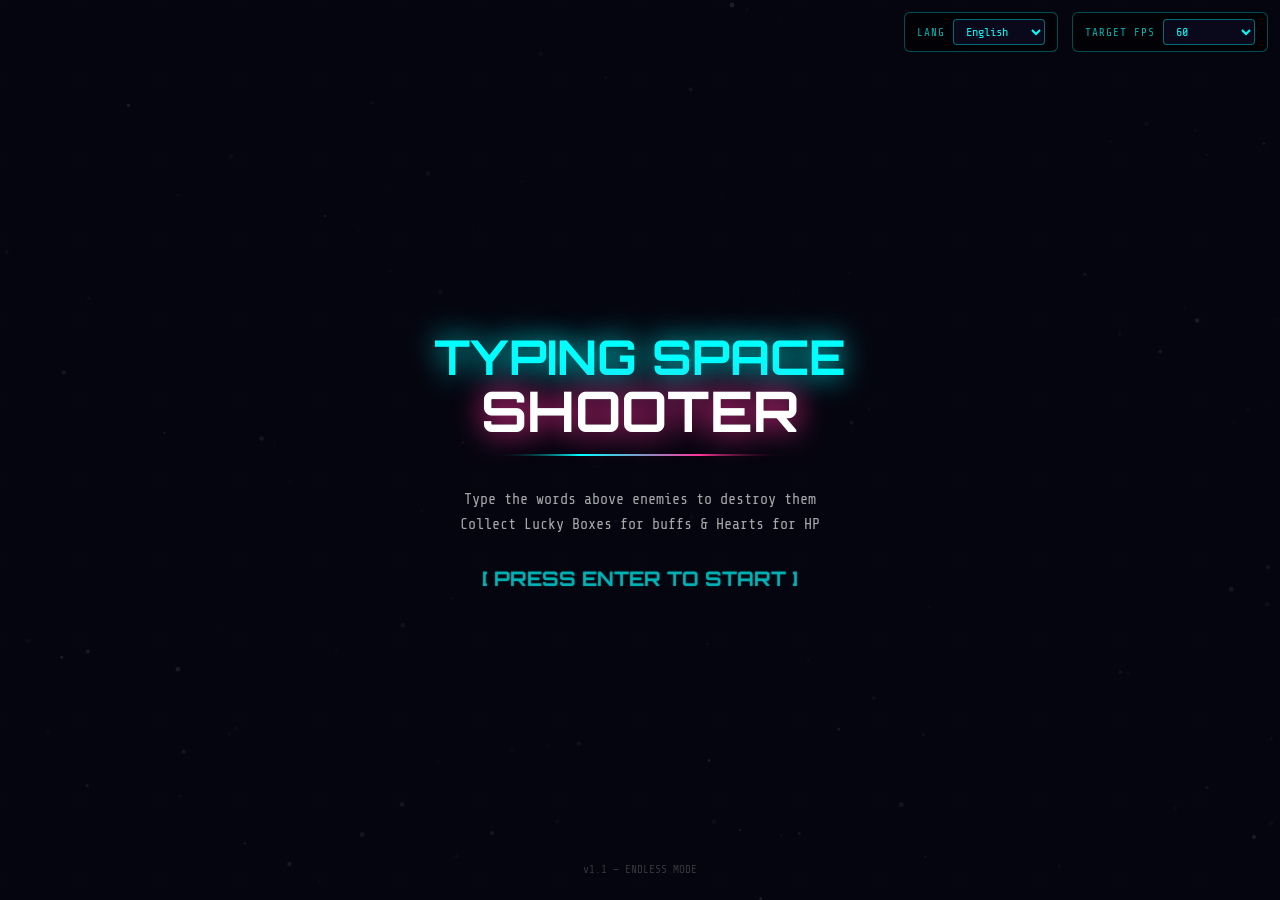
==== game_tembak_menggetik.html @ 95e0a0a1 "feat: create base HTML structure and word banks for typing space shooter game" ====
<!DOCTYPE html>
<html lang="en">
<head>
  <meta charset="UTF-8">
  <meta name="viewport" content="width=device-width, initial-scale=1.0">
  <meta name="description" content="Vertical Typing Space Shooter - Type words to destroy aliens in this endless cyberpunk space shooter game.">
  <title>Typing Space Shooter</title>
  <link href="https://fonts.googleapis.com/css2?family=Orbitron:wght@400;700;900&family=Share+Tech+Mono&display=swap" rel="stylesheet">
  <style>
    * { margin: 0; padding: 0; box-sizing: border-box; }
    body {
      background: #000;
      overflow: hidden;
      font-family: 'Orbitron', monospace;
      cursor: default;
      user-select: none;
    }
    canvas { display: block; }

    /* Top-right control bar */
    #controlBar {
      position: fixed;
      top: 12px;
      right: 12px;
      z-index: 100;
      display: flex;
      align-items: center;
      gap: 14px;
    }
    .ctrl-group {
      display: flex;
      align-items: center;
      gap: 8px;
      background: rgba(0, 0, 0, 0.6);
      border: 1px solid rgba(0, 255, 255, 0.3);
      border-radius: 6px;
      padding: 6px 12px;
      backdrop-filter: blur(4px);
    }
    .ctrl-group label {
      color: rgba(0, 255, 255, 0.7);
      font-family: 'Share Tech Mono', monospace;
      font-size: 11px;
      letter-spacing: 1px;
    }
    .ctrl-select {
      background: rgba(10, 10, 30, 0.9);
      color: #0ff;
      border: 1px solid rgba(0, 255, 255, 0.4);
      border-radius: 4px;
      padding: 4px 8px;
      font-family: 'Share Tech Mono', monospace;
      font-size: 12px;
      outline: none;
      cursor: pointer;
    }
    .ctrl-select:hover { border-color: #0ff; }
    .ctrl-select option { background: #0a0a1e; color: #0ff; }
  </style>
</head>
<body>
  <canvas id="gameCanvas"></canvas>

  <!-- Top-right Control Bar -->
  <div id="controlBar">
    <div class="ctrl-group">
      <label>LANG</label>
      <select id="langSelect" class="ctrl-select">
        <option value="en" selected>English</option>
        <option value="id">Indonesia</option>
      </select>
    </div>
    <div class="ctrl-group">
      <label>TARGET FPS</label>
      <select id="fpsSelect" class="ctrl-select">
        <option value="30">30</option>
        <option value="60" selected>60</option>
        <option value="120">120</option>
        <option value="144">144</option>
        <option value="0">Unlimited</option>
      </select>
    </div>
  </div>

<script>
// =============================================================
//  VERTICAL TYPING SPACE SHOOTER
//  Endless runner-style typing game with neon cyberpunk aesthetics
// =============================================================

// ─── ASSET CONFIGURATION ─────────────────────────────────────
// Replace these empty strings with actual image URLs/paths.
// If left empty, the game renders neon geometric fallbacks.
const PLAYER_SPACESHIP_SRC = '';
const ALIEN_ENEMY_SRC      = '';
const LUCKY_BOX_SRC        = '';
const HEART_SRC            = '';

// Preload images only if paths are provided
const IMAGES = {};
function preloadImage(key, src) {
  if (!src) return;
  const img = new Image();
  img.src = src;
  img.onload = () => { IMAGES[key] = img; };
}
preloadImage('player', PLAYER_SPACESHIP_SRC);
preloadImage('alien',  ALIEN_ENEMY_SRC);
preloadImage('lucky',  LUCKY_BOX_SRC);
preloadImage('heart',  HEART_SRC);

// ─── AUDIO PLACEHOLDER SYSTEM ────────────────────────────────
// Each method is a stub ready to be wired up with new Audio().
const AudioFX = {
  playTyping()    { /* new Audio('typing.mp3').play(); */ },
  playLaser()     { /* new Audio('laser.mp3').play(); */ },
  playExplosion() { /* new Audio('explosion.mp3').play(); */ },
  playBuff()      { /* new Audio('buff.mp3').play(); */ },
  playHeal()      { /* new Audio('heal.mp3').play(); */ },
  playHit()       { /* new Audio('hit.mp3').play(); */ },
  playGameOver()  { /* new Audio('gameover.mp3').play(); */ },
};

// ─── WORD BANKS (scaled by difficulty, per language) ─────────
const WORD_BANKS_EN = {
  easy: [
    'ace','arm','bat','box','bug','cap','cow','cup','dew','dig',
    'dot','dug','elk','end','fan','fig','fog','fun','gap','gem',
    'gum','gut','hat','hex','hop','hub','ice','imp','ink','ion',
    'ivy','jam','jar','jaw','jet','jig','jot','joy','jug','keg',
    'key','kid','kit','lab','lap','law','leg','lid','lip','log',
    'lot','lug','map','mat','mix','mob','mop','mud','mug','nap',
    'net','nil','nod','nor','nut','oak','odd','oil','opt','orb',
    'ore','owl','pad','paw','peg','pen','pig','pin','pit','pod',
    'pot','pub','pun','rag','ram','ran','rap','rat','raw','red',
    'rib','rid','rim','rip','rod','rot','row','rug','rum','run',
    'rut','sap','sat','saw','set','sin','sip','sit','six','ski',
    'sob','sod','sum','sun','tab','tag','tan','tap','tar','tax',
    'ten','the','tie','tin','tip','toe','ton','top','tow','toy',
    'tub','tug','two','urn','van','vat','vet','vow','wag','war',
    'wax','web','wig','win','wit','wok','won','wry','yak','yam',
    'yap','yaw','yep','yet','yew','zip','zoo',
  ],
  medium: [
    'alpha','amber','anvil','armor','atlas','azure','basin','blast',
    'blaze','blink','bloom','brain','brave','brick','brisk','cable',
    'candy','cedar','chain','charm','chess','chill','china','civic',
    'claim','clash','clear','cliff','climb','cloud','cobra','comet',
    'coral','craft','crane','crash','crest','crown','crush','cubic',
    'curve','dance','debug','delta','depth','disco','draft','drain',
    'dream','drift','drone','dwarf','eagle','earth','elder','ember',
    'enact','epoch','equal','equip','erupt','event','exile','expat',
    'extra','fable','feast','fiber','flame','flare','flash','fleet',
    'flint','float','flora','fluid','forge','forth','frost','gleam',
    'globe','gloom','glyph','grain','grape','grasp','grind','guild',
    'haven','hazel','helix','honor','hover','humid','hyper','ivory',
    'jewel','joust','knack','kneel','kraft','lance','laser','latch',
    'layer','level','light','llama','lodge','logic','lunar','lyric',
    'magic','manor','maple','marsh','medal','mercy','metal','micro',
    'mimic','minor','mocha','model','moral','mount','music','nerve',
    'noble','north','novel','ocean','omega','onset','opera','optic',
    'orbit','oxide','ozone','panic','patch','pearl','phase','piano',
    'pilot','pixel','plank','plant','plaza','plumb','plume','polar',
    'power','prawn','pride','prime','print','prism','prize','probe',
    'proof','prose','proxy','pulse','quake','query','quest','quick',
    'quota','radar','rapid','raven','realm','reign','relay','ridge',
    'rival','robin','royal','rumba','saber','saint','salsa','scale',
    'scout','serif','shark','shelf','shift','sigma','sleek','slice',
    'slope','smart','smoke','snake','snare','solar','sonic','south',
    'space','spark','spawn','spear','spice','spike','spine','spoke',
    'squad','stack','staff','stage','stain','stake','stale','stamp',
    'stand','stark','steam','steel','steep','steer','stern','still',
    'stock','stoic','stone','storm','stout','stove','strap','straw',
    'strip','stump','super','surge','swamp','sweep','swift','sword',
    'talon','tempo','tiger','token','topaz','total','tower','trace',
    'track','trade','trail','train','trait','trend','triad','trial',
    'trick','trine','troop','truce','trunk','trust','tulip','turbo',
    'tweed','twist','ultra','umbra','unify','unity','until','upper',
    'urban','usher','utter','vague','valve','vault','vigor','vinyl',
    'viper','virus','visor','vista','vital','vivid','vocal','voice',
    'voter','vowel','watch','water','wheat','whirl','wield','witch',
    'world','wound','wrath','yacht','yield','youth','zebra','zonal',
  ],
  hard: [
    'alchemy','android','anomaly','apostle','archive','arsenal',
    'balance','banshee','battery','beacon','blanket','blazing',
    'blister','booster','capsule','cardiac','cascade','celsius',
    'chamber','channel','chapter','chariot','chimera','circuit',
    'cluster','coaster','cockpit','compile','complex','console',
    'contest','control','convert','crystal','current','crusade',
    'cyclone','datalog','decibel','decrypt','defense','destiny',
    'diamond','digital','discord','display','distort','dolphin',
    'dynasty','eclipse','element','embargo','encrypt','entropy',
    'episode','erosion','exploit','extract','falafel','fallout',
    'fantasy','fiction','firefly','fission','flannel','flexion',
    'formula','fortune','freight','furnace','gadget','galahad',
    'gateway','genesis','glacier','granite','gravity','griffin',
    'habitat','halcyon','handoff','harmony','harvest','heretic',
    'hexagon','holster','horizon','hostile','hydrant','hypnotic',
    'iceberg','igniter','illusion','imaging','implant','impulse',
    'inferno','insight','install','ionizer','javelin','jigsaw',
    'journal','jubilee','justice','ketchup','kingdom','kinetic',
    'kitchen','lantern','lattice','leather','liberty','lighten',
    'lockout','maestro','magnate','mandala','martial','masking',
    'maximum','mercury','militia','mineral','mission','mixture',
    'modular','monitor','monsoon','monster','morning','mystery',
    'nebula','neptune','network','neutron','nitrate','nuclear',
    'nucleus','nullify','obelisk','obscure','optimal','organic',
    'origami','outpost','overdub','ovation','oxidize','package',
    'paddock','paradox','passage','patriot','payload','penalty',
    'pension','peptide','phantom','pilgrim','planner','plastic',
    'platoon','plunder','polygon','popcorn','precept','presage',
    'problem','procure','prodigy','profile','project','protect',
    'protest','protons','provoke','pyramid','quantum','quarrel',
    'radical','rampart','reactor','rebound','recital','refract',
    'refugee','remnant','require','resolve','revolve','ripcord',
    'runtime','rupture','salvage','scandal','scarlet','scatter',
    'scourge','segment','shelter','shuttle','silicon','sinuous',
    'skeptic','society','solvent','species','stadium','stealth',
    'storage','stratum','subject','subsidy','sunrise','surplus',
    'suspend','symbiont','synapse','tabloid','takeoff','tempest',
    'theorem','therapy','thermal','thunder','topiary','torpedo',
    'torsion','tracker','trading','transit','trigger','tropics',
    'tsunami','turbine','tweaker','twister','unicorn','uniform',
    'unleash','uranium','utility','vaccine','vagrant','vanguard',
    'venture','verdict','version','vertigo','veteran','villain',
    'vintage','voltage','vortex','vulture','warhead','warrior',
    'whisker','whistle','widgeon','wildcat','witness','wrangle',
    'xchange','yielded','zealous','zephyr','zenith',
  ],
  expert: [
    'absolute','abstract','accuracy','advanced','advisory',
    'advocate','aircraft','alchemic','alliance','almanack',
    'ambiance','amusedly','analysis','ancestor','antidote',
    'aperture','aquarium','artifice','assassin','backbone',
    'bacteria','ballroom','bankrupt','biomorph','blackout',
    'blizzard','boundary','bracelet','broadest','bulkhead',
    'calendar','campaign','capsicum','cardinal','catalyst',
    'category','cerebral','champion','chapters','checkbox',
    'chromium','claymore','cliffhanger','cockerel','collider',
    'comeback','compiler','compound','computer','concrete',
    'conquest','contract','controls','copyhold','corridor',
    'crossbow','crucible','cultural','currency','cyberpunk',
    'database','deadline','debugger','decimate','defender',
    'diagnose','dialogue','diplomat','discount','dispatch',
    'dividend','doctrine','document','dominant','dominion',
    'doorstep','download','dreadful','dropship','dynamite',
    'eclipsed','eighteen','electron','eloquent','embedded',
    'emigrant','emphatic','encoding','endpoint','enforced',
    'engulfed','enormous','envelope','equation','equipped',
    'espresso','eternity','evaluate','eventful','evidence',
    'exchange','excludes','exercise','expedite','explorer',
    'external','extremes','fabulous','facedown','failsafe',
    'familiar','fastball','featured','feedback','filename',
    'finalize','finished','firmware','flagship','flashgun',
    'flexible','folklore','footstep','forecast','forensic',
    'fragment','freefall','frequent','frontier','fullback',
    'function','futility','gatepost','genocide','gigabyte',
    'gladiola','globetrotter','glossary','graphene','greenery',
    'gridlock','guardian','guidance','gunsmith','gyratory',
    'halftime','handbook','handmade','handover','hardcore',
    'hardware','harmonic','headband','headline','helpline',
    'heritage','highrise','hologram','homeland','horseman',
    'hospital','humanoid','huntsman','hydrogen','hysteria',
    'icebound','ignition','illusive','imagined','immunity',
    'imperial','incident','indulged','industry','infrared',
    'inherent','injector','innocent','inscribe','insignia',
    'integral','interact','interior','interval','invasion',
    'invented','invoking','iodizing','isolated','issuing',
    'jailbird','jamboree','japanese','jettison','judgment',
    'junction','keepsake','keyboard','khaki','knockout',
    'labeling','lambchop','landmark','language','latitude',
    'lavender','layabout','leapfrog','leverage','licensed',
    'lifelong','ligature','limiting','linkable','literacy',
    'lockdown','longhand','luminous','magnetic','mainland',
    'majestic','manifest','maritime','mastered','matchbox',
    'maximise','mechanic','medicine','membrane','memorial',
    'merchant','metadata','milepost','minimize','minority',
    'modifier','moisture','molecule','momentum','monopoly',
    'monument','mortgage','multiply','mustache','mutation',
    'navigate','notebook','nucleus','numerous','obituary',
    'obligate','obstacle','occupied','offshoot','onscreen',
    'operated','opponent','opposing','optimise','optional',
    'organism','original','orthodox','outbreak','outreach',
    'overcome','overhead','overload','overlord','overtake',
    'paradigm','parallel','paranoid','particle','passport',
    'patience','peculiar','pendulum','pentagon','perceive',
    'persists','personal','petition','pipeline','platform',
    'playback','pleasure','polished','populist','portable',
    'position','positive','powerful','preclude','predator',
    'preserve','pressure','presumed','proceeds','producer',
    'profound','progress','prohibit','prologue','promptly',
    'properly','proposal','prospect','protocol','provider',
    'publicly','pullback','punitive','purchase','pursuant',
    'puzzling','quadrant','quantify','quantity','question',
    'quotient',
  ],
};

// ─── INDONESIAN WORD BANKS ───────────────────────────────────
const WORD_BANKS_ID = {
  easy: [
    'abu','ada','air','aku','api','apa','ara','asa','ban','bak',
    'bau','bab','bed','bel','bis','bom','bor','bos','bui','bun',
    'bus','cap','cat','dam','dan','dom','doa','dua','ego','era',
    'flu','gas','gel','gua','hak','hal','hari','hot','hub','iga',
    'ibu','ini','itu','jab','jam','jaz','jet','jin','jip','jok',
    'jus','kap','kas','kat','kol','kon','kos','kot','kue','kur',
    'lab','lap','las','lob','log','lot','luk','mal','mau','mak',
    'mas','mat','mie','mol','nol','nya','oke','ora','pam','pak',
    'pan','pas','per','pin','pir','pot','pun','rak','ram','ras',
    'rel','rem','rob','rok','rom','roh','rum','rut','sah','sak',
    'sal','sap','sel','set','sol','sum','sus','tam','teh','tik',
    'tim','tol','top','tua','tuk','ubi','uji','vas','wol','zat',
  ],
  medium: [
    'abjad','absen','acing','acuan','adegan','agama','ahli',
    'ajaib','akses','aktif','alami','album','altar','ambil',
    'ancam','andal','angka','angin','antar','apung','arena',
    'arsip','atlas','awasi','bakat','bakar','bambu','bantu',
    'baris','batas','batin','bayar','bedah','bekal','belah',
    'benar','berit','bijak','bilas','bisik','buang','buaya',
    'budak','bukit','bully','bumbu','bunga','buruk','cabai',
    'cacat','caduk','cagar','calon','cameo','catat','cekik',
    'celah','cepat','cipta','corak','cuaca','cubit','cucuk',
    'curah','dafni','damai','debat','dekat','delta','demam',
    'derap','desas','dewan','didik','dinas','domba','dunia',
    'dusin','eksak','ember','emosi','empat','endap','enjin',
    'error','fajar','fatal','fauna','fiber','figur','final',
    'flora','fokus','forum','fosil','gagas','galak','garuk',
    'gelar','gempa','genap','gerak','gigit','gosip','grasi',
    'habis','halal','harap','harga','hebat','hemat','hibah',
    'hijau','hilir','hutan','ideal','iklan','ilham','imaji',
    'indah','input','jahat','jarak','jatuh','jelas','jenis',
    'jeruk','jihad','jilid','juluk','juruk','kabar','kabel',
    'kacau','kadar','kados','kalah','kamar','kasur','kecil',
    'kejar','keras','kilat','klaim','kobar','kopra','krisi',
    'kubis','kulit','kumis','kursi','lahan','lapar','layak',
    'lebah','lemah','licik','limit','logam','lokal','lomba',
    'lunak','lungs','mahal','mahir','makan','makin','malah',
    'manuk','marak','marga','merah','milik','mimpi','mirip',
    'misil','mobil','model','mogok','moral','motif','mulia',
    'mulut','mulus','mural','murni','nakal','napas','nasib',
    'nekat','nikah','nomor','norma','nulis','nyala','oasis',
    'obral','organ','paham','paksa','panas','panel','papan',
    'pasar','pecah','pedas','peluk','perak','pergi','pesan',
    'petak','pilar','polah','prima','prosa','puasa','pucat',
    'radar','rajin','rapat','redam','renah','resah','resmi',
    'robek','rohim','rubah','ruang','sabuk','sains','sakit',
    'saldo','salut','samar','saraf','sebab','semak','sibuk',
    'siram','sisir','solar','sulit','sulur','surat','tabir',
    'tajam','taman','tanah','tapak','tekad','telur','tenar',
    'terka','tidak','tiket','timah','tinta','tokoh','topan',
    'tujuh','tumor','tunas','tusuk','udara','ukuir','ulang',
    'ultim','utama','valas','virus','vocal','wajah','warna',
    'wasit','yakni','yogya','yuran','zakar','zaman','zebra',
  ],
  hard: [
    'absolut','adrenal','akrobat','akuntir','alamiah','alergin',
    'amandir','anggrek','anomali','apoteka','artisan','aspirat',
    'bakteri','bandara','barokah','berlian','bijakan','bintang',
    'bongkar','botanik','budiman','cakrawl','catatan','cendana',
    'centang','cerdasa','ciptaan','dampaki','daratan','debitur',
    'definir','dekompo','dermaga','dewatai','dinasti','diploma',
    'disipln','dormant','ekologi','ekonomi','ekskavr','elektro',
    'empiris','endogen','epidemi','etalase','evolusi','falsafa',
    'fantasi','fenomen','filenam','formula','galaksi','garnisn',
    'gelagar','genetik','geologi','gerakan','gigabit','gradasi',
    'habitat','hamster','harmoni','hermetk','hibrida','historr',
    'hormon','ibadaha','ideolog','imajini','implant','impoten',
    'inovasi','instalr','inversi','isoterm','jagad','jaminan',
    'jangkar','jejarin','jupiter','kacamta','kalkuli','kandidr',
    'kapital','katalog','katulis','kelamin','kerajaa','kestanr',
    'khasiat','kiblati','klimaks','koleksi','komplek','konsens',
    'kontrak','kristal','kualiti','laborat','laminar','lateral',
    'lawatan','lembaga','liberai','logisti','magnitu','mandiri',
    'manifestr','materia','mediasi','melamin','memandu','menghbr',
    'merkuri','metanol','mineral','misteri','modular','monitor',
    'monumen','nasiona','navigas','negativ','nominal','normal',
    'nukleus','obesita','okulasi','olimpik','operasi','optimal',
    'organis','orkestr','otorita','padanan','palagan','pameran',
    'panikir','paradok','partisl','patriot','pedagog','penguin',
    'pensium','peptida','perangi','piramid','platina','politis',
    'portofo','premium','problem','produks','profesi','proklam',
    'promosi','protein','provins','puberta','pusaran','radikal',
    'rapidir','reaktor','refleks','rejimen','relawan','repetis',
    'restora','revolus','romanti','rotunda','saintif','santuni',
    'sarkasm','satelit','seksama','semangr','sensasi','sentris',
    'sintetk','skeleta','solidar','spektru','stadium','stanton',
    'strateg','substan','surplus','suvenir','tabloid','taktisr',
    'telepon','templat','teorema','terbang','termina','terrain',
    'titanik','topolog','tradisi','traktat','tribuna','tsunami',
    'turbina','ultimat','ungguln','utilits','vakumir','vampira',
    'vegetan','ventila','virtual','vitamin','voluntr','warisan',
    'xenofob','yuridis','zeniths',
  ],
  expert: [
    'abnormal','absolusi','adaptasi','advokasr','aerodinam',
    'akreditr','algoritma','amplituda','analogis','anggapan',
    'anorganik','antariksa','antisipat','apokalips','arsitektr',
    'atmosfera','autentika','automatis','biokimia','bioplasma',
    'campuran','caturwuln','centrifug','deklarasi','demografi',
    'dialektik','dimensional','diplomasi','diskursus','distribut',
    'ekosistem','eksekutif','eksperima','ekstraksi','emansipas',
    'ensiklop','epidemiol','eskalator','evaluator','evolusion',
    'fabrikasi','fasilitsr','filosofis','fundamental','futuristk',
    'geopolitk','globalisr','gravitasi','harmonisr','hemisfera',
    'hipotesis','horizontal','identitas','ideologis','implikasi',
    'indikator','infrastrk','inisiatif','inovatifr','inspirasi',
    'integritsr','interferr','interpret','investigr','invincblr',
    'jurisdiks','kalkulasi','kapitalis','kategoris','keambisin',
    'keberanin','kebijakan','kecerdasan','keharmons','keistimwn',
    'kekuasaan','kelaziman','kemandirir','kemiskinan','kemuliaan',
    'kenikmatn','kepastian','kepemimpn','keragamaan','kerjasama',
    'kesehatan','ketahanan','ketimpngn','keungguln','komplekss',
    'komunikas','konferensi','konservasi','kontempor','kontribsi',
    'koordinas','kreativts','kriminolg','kualitatf','kuantitat',
    'laborator','landalsan','legitimsi','liberalis','literatur',
    'magistrat','manifestr','manipulas','matrikulr','mekanisme',
    'melodrama','metabolis','metodolog','militeris','modernisr',
    'monumental','multikulr','musyawarh','nasionali','navigasir',
    'neutralis','nonfiksin','normalisr','objektifr','observasi',
    'oktagonal','oligopoli','oportunis','ordinansi','organisas',
    'orientasi','ortodoksi','panoramik','paradoksl','partisipr',
    'patologis','pedagogis','pengembnr','peradaban','performan',
    'perimbngn','periodik','permanenr','persepktf','pertimbnr',
    'plagiarsr','pluralism','politikus','potensial','pragmatis',
    'prioritas','probabilt','profesion','progesivr','propaganda',
    'prosedurl','psikologr','publisist','radiograf','rehabilit',
    'relatifsr','reputasir','restorasi','revolusio','semantikr',
    'sentralis','signifkan','simpatikr','sistematk','sosialisr',
    'spektakul','stagnasir','standardr','statistik','strukturr',
    'substansr','supremasi','telekomun','temporerr','terintgrr',
    'terminolg','territolr','tradisionl','transformr','transparn',
    'ultimatum','universit','urbanisas','utilitasr','validitas',
    'verifikas','virtuosit','visualisr','vulnerabl','yurisprud',
  ],
};

// ─── LANGUAGE-AWARE WORD BANK GETTER ─────────────────────────
function getWordBanks(lang) {
  return lang === 'id' ? WORD_BANKS_ID : WORD_BANKS_EN;
}

// ─── UI TRANSLATIONS ─────────────────────────────────────────
const UI_TEXT = {
  en: {
    score: 'SCORE',
    speed: 'SPEED',
    lvl: 'LVL',
    titleLine1: 'TYPING SPACE',
    titleLine2: 'SHOOTER',
    instruction1: 'Type the words above enemies to destroy them',
    instruction2: 'Collect Lucky Boxes for buffs & Hearts for HP',
    pressStart: '[ PRESS ENTER TO START ]',
    version: 'v1.1 — ENDLESS MODE',
    gameOver: 'GAME OVER',
    finalScore: 'FINAL SCORE',
    maxSpeed: 'MAX SPEED',
    level: 'LEVEL',
    pressRestart: '[ PRESS ENTER TO RESTART ]',
    hp: 'HP',
    buffSlowmo: 'SLOW MOTION',
    buffDouble: 'DOUBLE SCORE',
  },
  id: {
    score: 'SKOR',
    speed: 'KECPTN',
    lvl: 'LVL',
    titleLine1: 'MENGETIK LUAR',
    titleLine2: 'ANGKASA',
    instruction1: 'Ketik kata di atas musuh untuk menghancurkannya',
    instruction2: 'Kumpulkan Kotak Buff & Hati untuk HP',
    pressStart: '[ TEKAN ENTER UNTUK MULAI ]',
    version: 'v1.1 — MODE TAK TERBATAS',
    gameOver: 'PERMAINAN BERAKHIR',
    finalScore: 'SKOR AKHIR',
    maxSpeed: 'KECEPATAN MAKS',
    level: 'LEVEL',
    pressRestart: '[ TEKAN ENTER UNTUK ULANG ]',
    hp: 'HP',
    buffSlowmo: 'GERAK LAMBAT',
    buffDouble: 'SKOR GANDA',
  },
};

// ─── GAME CONFIGURATION ─────────────────────────────────────
const CONFIG = {
  PLAYER_DEFAULT_HEARTS: 3,
  PLAYER_MAX_HEARTS: 5,
  BASE_FALL_SPEED: 70,           // pixels per second
  BULLET_SPEED: 1000,            // pixels per second
  BASE_ALIEN_SPAWN_MS: 2800,     // milliseconds
  LUCKY_BOX_SPAWN_MS: 12000,
  HEART_SPAWN_MS: 18000,
  BUFF_DURATION_MS: 5000,
  SPEED_UP_INTERVAL: 50,         // every N points
  SPEED_UP_FACTOR: 1.15,         // multiplier per level
  SCORE_PER_ALIEN: 10,
  ENTITY_SIZE: 42,
  PLAYER_SIZE: 52,
  MAX_PARTICLES: 200,
  STAR_COUNT: 120,
};

// ─── BUFF DEFINITIONS ────────────────────────────────────────
// Names are resolved at runtime from UI_TEXT based on current language
const BUFF_TYPES = [
  { id: 'slowmo', nameKey: 'buffSlowmo', color: '#00bfff' },
  { id: 'double', nameKey: 'buffDouble', color: '#ffd700' },
];

// ─── CANVAS SETUP ────────────────────────────────────────────
const canvas = document.getElementById('gameCanvas');
const ctx = canvas.getContext('2d');

function resizeCanvas() {
  canvas.width = window.innerWidth;
  canvas.height = window.innerHeight;
}
resizeCanvas();
window.addEventListener('resize', resizeCanvas);

// ─── UTILITY FUNCTIONS ──────────────────────────────────────
function randInt(min, max) { return Math.floor(Math.random() * (max - min + 1)) + min; }
function randFloat(min, max) { return Math.random() * (max - min) + min; }
function clamp(val, min, max) { return Math.max(min, Math.min(max, val)); }
function lerp(a, b, t) { return a + (b - a) * t; }
function dist(x1, y1, x2, y2) { return Math.hypot(x2 - x1, y2 - y1); }

/** Draw a heart shape centered at (cx, cy) */
function drawHeartShape(cx, cy, size) {
  const w = size, h = size;
  ctx.beginPath();
  ctx.moveTo(cx, cy - h * 0.15);
  ctx.bezierCurveTo(cx, cy - h * 0.55, cx - w * 0.55, cy - h * 0.55, cx - w * 0.55, cy - h * 0.15);
  ctx.bezierCurveTo(cx - w * 0.55, cy + h * 0.15, cx, cy + h * 0.35, cx, cy + h * 0.55);
  ctx.bezierCurveTo(cx, cy + h * 0.35, cx + w * 0.55, cy + h * 0.15, cx + w * 0.55, cy - h * 0.15);
  ctx.bezierCurveTo(cx + w * 0.55, cy - h * 0.55, cx, cy - h * 0.55, cx, cy - h * 0.15);
  ctx.closePath();
}

// ─── STAR (BACKGROUND PARALLAX) ─────────────────────────────
class Star {
  constructor() { this.reset(true); }
  reset(randomY = false) {
    this.x = Math.random() * canvas.width;
    this.y = randomY ? Math.random() * canvas.height : -2;
    this.size = randFloat(0.5, 2.5);
    this.speed = this.size * 18 + 8; // bigger = faster
    this.opacity = randFloat(0.3, 0.9);
    this.twinkleSpeed = randFloat(1.5, 4);
    this.twinklePhase = Math.random() * Math.PI * 2;
  }
  update(dt) {
    this.y += this.speed * dt;
    this.twinklePhase += this.twinkleSpeed * dt;
    if (this.y > canvas.height + 5) this.reset(false);
  }
  render(time) {
    const alpha = this.opacity * (0.6 + 0.4 * Math.sin(this.twinklePhase));
    ctx.fillStyle = `rgba(200, 220, 255, ${alpha})`;
    ctx.beginPath();
    ctx.arc(this.x, this.y, this.size, 0, Math.PI * 2);
    ctx.fill();
  }
}

// ─── PARTICLE (EXPLOSION EFFECTS) ──────────────────────────
class Particle {
  constructor(x, y, color) {
    this.x = x;
    this.y = y;
    this.vx = (Math.random() - 0.5) * 300;
    this.vy = (Math.random() - 0.5) * 300;
    this.life = 1.0;
    this.decay = randFloat(0.8, 2.5);
    this.color = color;
    this.size = randFloat(1.5, 5);
  }
  update(dt) {
    this.x += this.vx * dt;
    this.y += this.vy * dt;
    this.vx *= (1 - 1.5 * dt); // drag
    this.vy *= (1 - 1.5 * dt);
    this.life -= this.decay * dt;
  }
  render() {
    if (this.life <= 0) return;
    ctx.globalAlpha = this.life;
    ctx.shadowBlur = 8;
    ctx.shadowColor = this.color;
    ctx.fillStyle = this.color;
    ctx.beginPath();
    ctx.arc(this.x, this.y, this.size * this.life, 0, Math.PI * 2);
    ctx.fill();
    ctx.shadowBlur = 0;
    ctx.globalAlpha = 1;
  }
}

// ─── ENTITY (Alien, Lucky Box, Heart) ────────────────────────
class Entity {
  constructor(type, x, word) {
    this.type = type;         // 'alien' | 'luckybox' | 'heart'
    this.x = x;
    this.y = -50;
    this.word = word.toUpperCase();
    this.typedIndex = 0;      // how many letters typed
    this.isTargeted = false;
    this.alive = true;
    this.spawnTime = performance.now();
    this.size = CONFIG.ENTITY_SIZE;
    // Pulsing animation phase
    this.pulsePhase = Math.random() * Math.PI * 2;
  }
  /** Get center X/Y of this entity */
  get cx() { return this.x; }
  get cy() { return this.y; }
}

// ─── BULLET (Laser projectile) ──────────────────────────────
class Bullet {
  constructor(startX, startY, target) {
    this.x = startX;
    this.y = startY;
    this.target = target;
    this.speed = CONFIG.BULLET_SPEED;
    this.alive = true;
    this.trail = []; // stores past positions for trail effect
  }
  update(dt) {
    // Store trail point
    this.trail.push({ x: this.x, y: this.y, life: 1 });
    if (this.trail.length > 12) this.trail.shift();

    // Move toward target entity
    const tx = this.target.cx;
    const ty = this.target.cy;
    const dx = tx - this.x;
    const dy = ty - this.y;
    const d = Math.hypot(dx, dy);

    if (d < 18) return true; // HIT

    const move = this.speed * dt;
    this.x += (dx / d) * move;
    this.y += (dy / d) * move;

    // Decay trail
    for (const t of this.trail) t.life -= 3 * dt;

    return false;
  }
  render() {
    // Draw trail
    for (const t of this.trail) {
      if (t.life <= 0) continue;
      ctx.globalAlpha = t.life * 0.5;
      ctx.shadowBlur = 10;
      ctx.shadowColor = '#0ff';
      ctx.strokeStyle = '#0ff';
      ctx.lineWidth = 2;
      ctx.beginPath();
      ctx.moveTo(t.x, t.y);
      ctx.lineTo(t.x, t.y + 8);
      ctx.stroke();
    }
    ctx.globalAlpha = 1;
    // Draw bullet head
    ctx.shadowBlur = 18;
    ctx.shadowColor = '#0ff';
    ctx.strokeStyle = '#fff';
    ctx.lineWidth = 3;
    ctx.beginPath();
    ctx.moveTo(this.x, this.y - 8);
    ctx.lineTo(this.x, this.y + 8);
    ctx.stroke();
    ctx.shadowBlur = 0;
  }
}

// =============================================================
//  MAIN GAME CLASS
// =============================================================
class Game {
  constructor() {
    // ── State ──
    this.state = 'menu'; // 'menu' | 'playing' | 'gameover'

    // ── Language (default English) ──
    this.language = 'en';

    // ── Core collections ──
    this.entities  = [];
    this.bullets   = [];
    this.particles = [];
    this.stars     = [];

    // ── Player ──
    this.playerX = 0;
    this.playerY = 0;
    this.hearts  = CONFIG.PLAYER_DEFAULT_HEARTS;

    // ── Typing ──
    this.currentTarget = null;

    // ── Score & Progression ──
    this.score = 0;
    this.gameSpeed = 1.0;
    this.speedLevel = 1;
    this.lastSpeedUpScore = 0;

    // ── Buff ──
    this.activeBuff = null; // { id, name, color, timer }

    // ── Spawning timers (accumulated ms) ──
    this.alienSpawnTimer = 0;
    this.luckySpawnTimer = 0;
    this.heartSpawnTimer = 0;

    // ── FPS tracking ──
    this.targetFPS = 60;
    this.currentFPS = 0;
    this.fpsFrameCount = 0;
    this.fpsAccumulator = 0;

    // ── Delta time ──
    this.lastTimestamp = 0;

    // ── Screen shake ──
    this.shakeIntensity = 0;
    this.shakeX = 0;
    this.shakeY = 0;

    // ── Flash overlay ──
    this.flashAlpha = 0;
    this.flashColor = '#ff0000';

    // ── Game time (for animations) ──
    this.gameTime = 0;

    // ── Init stars ──
    for (let i = 0; i < CONFIG.STAR_COUNT; i++) {
      this.stars.push(new Star());
    }

    // ── Scanline offset (cosmetic) ──
    this.scanlineOffset = 0;
  }

  // ── RESET / START ──────────────────────────────────────────
  reset() {
    this.entities = [];
    this.bullets = [];
    this.particles = [];
    this.currentTarget = null;
    this.score = 0;
    this.gameSpeed = 1.0;
    this.speedLevel = 1;
    this.lastSpeedUpScore = 0;
    this.hearts = CONFIG.PLAYER_DEFAULT_HEARTS;
    this.activeBuff = null;
    this.alienSpawnTimer = 0;
    this.luckySpawnTimer = 0;
    this.heartSpawnTimer = 0;
    this.shakeIntensity = 0;
    this.flashAlpha = 0;
    this.gameTime = 0;
    this.playerX = canvas.width / 2;
    this.playerY = canvas.height - 70;
    this.state = 'playing';
  }

  // ── WORD SELECTION ─────────────────────────────────────────
  getDifficultyTier() {
    if (this.score < 50) return 'easy';
    if (this.score < 150) return 'medium';
    if (this.score < 300) return 'hard';
    return 'expert';
  }

  /** Get a word, optionally one tier harder for special items.
   *  Uses the word bank matching the current language. */
  getWord(isSpecial = false) {
    let tier = this.getDifficultyTier();
    if (isSpecial) {
      const order = ['easy', 'medium', 'hard', 'expert'];
      const idx = order.indexOf(tier);
      tier = order[Math.min(idx + 1, order.length - 1)];
    }
    const banks = getWordBanks(this.language);
    const pool = banks[tier];
    // Avoid duplicates with currently active entities
    const activeWords = new Set(this.entities.map(e => e.word));
    const activeFirstLetters = new Set(this.entities.map(e => e.word[0]));

    // Prefer words with unique first letters
    let candidates = pool.filter(w => !activeWords.has(w.toUpperCase()) && !activeFirstLetters.has(w[0].toUpperCase()));
    if (candidates.length === 0) {
      candidates = pool.filter(w => !activeWords.has(w.toUpperCase()));
    }
    if (candidates.length === 0) candidates = pool;

    return candidates[randInt(0, candidates.length - 1)];
  }

  // ── SPAWNING ───────────────────────────────────────────────
  spawnEntity(type) {
    const isSpecial = (type !== 'alien');
    const word = this.getWord(isSpecial);
    const padding = 60;
    const x = randInt(padding, canvas.width - padding);
    const entity = new Entity(type, x, word);
    this.entities.push(entity);
  }

  // ── EXPLOSION PARTICLES ────────────────────────────────────
  explode(x, y, type) {
    const colors = {
      alien:   ['#ff3333', '#ff6600', '#ff9900', '#ffffff'],
      luckybox: ['#ffd700', '#ffaa00', '#fff5a0', '#ffffff'],
      heart:   ['#ff69b4', '#ff1493', '#ffb6c1', '#ffffff'],
    };
    const palette = colors[type] || colors.alien;
    const count = randInt(18, 30);
    for (let i = 0; i < count && this.particles.length < CONFIG.MAX_PARTICLES; i++) {
      this.particles.push(new Particle(x, y, palette[randInt(0, palette.length - 1)]));
    }
  }

  // ── INPUT HANDLING ─────────────────────────────────────────
  handleKeyDown(e) {
    // Menu / Game Over: ENTER to start/restart
    if (this.state === 'menu' || this.state === 'gameover') {
      if (e.key === 'Enter') {
        this.reset();
      }
      return;
    }

    if (this.state !== 'playing') return;

    const key = e.key.toUpperCase();
    // Only accept single alphabetic characters
    if (key.length !== 1 || key < 'A' || key > 'Z') return;

    // ── If we have a locked target, continue typing that word ──
    if (this.currentTarget) {
      const nextChar = this.currentTarget.word[this.currentTarget.typedIndex];
      if (key === nextChar) {
        this.currentTarget.typedIndex++;
        AudioFX.playTyping();

        // Word fully typed → fire laser!
        if (this.currentTarget.typedIndex >= this.currentTarget.word.length) {
          this.fireBullet(this.currentTarget);
          this.currentTarget.isTargeted = false;
          this.currentTarget = null;
        }
      }
      // Wrong key while locked: simply ignore (forgiving)
      return;
    }

    // ── No target locked: find best matching entity ──
    // Filter entities whose next untyped letter matches the key
    const matches = this.entities.filter(e =>
      e.alive && e.typedIndex === 0 && e.word[0] === key
    );
    if (matches.length === 0) return;

    // Pick the one closest to the bottom (most urgent)
    matches.sort((a, b) => b.y - a.y);
    const target = matches[0];
    target.isTargeted = true;
    target.typedIndex = 1;
    this.currentTarget = target;
    AudioFX.playTyping();

    // If single-letter word (unlikely but safe)
    if (target.typedIndex >= target.word.length) {
      this.fireBullet(target);
      target.isTargeted = false;
      this.currentTarget = null;
    }
  }

  fireBullet(target) {
    this.bullets.push(new Bullet(this.playerX, this.playerY - CONFIG.PLAYER_SIZE / 2, target));
    AudioFX.playLaser();
  }

  // ── HANDLE ENTITY HIT (bullet reached target) ─────────────
  handleHit(entity) {
    entity.alive = false;
    this.explode(entity.cx, entity.cy, entity.type);

    if (entity.type === 'alien') {
      let pts = CONFIG.SCORE_PER_ALIEN;
      if (this.activeBuff && this.activeBuff.id === 'double') pts *= 2;
      this.score += pts;
      AudioFX.playExplosion();
    }
    else if (entity.type === 'luckybox') {
      // Grant a random buff, resolve name from current language
      const buffDef = BUFF_TYPES[randInt(0, BUFF_TYPES.length - 1)];
      const t = UI_TEXT[this.language];
      this.activeBuff = {
        id: buffDef.id,
        name: t[buffDef.nameKey],
        color: buffDef.color,
        timer: CONFIG.BUFF_DURATION_MS / 1000,
      };
      AudioFX.playBuff();
      this.flashColor = buffDef.color;
      this.flashAlpha = 0.25;
    }
    else if (entity.type === 'heart') {
      if (this.hearts < CONFIG.PLAYER_MAX_HEARTS) {
        this.hearts++;
      }
      AudioFX.playHeal();
      this.flashColor = '#ff69b4';
      this.flashAlpha = 0.2;
    }

    // Check speed progression
    this.checkSpeedUp();
  }

  // ── SPEED PROGRESSION ──────────────────────────────────────
  checkSpeedUp() {
    const interval = CONFIG.SPEED_UP_INTERVAL;
    while (this.score >= this.lastSpeedUpScore + interval) {
      this.lastSpeedUpScore += interval;
      this.gameSpeed *= CONFIG.SPEED_UP_FACTOR;
      this.speedLevel++;
    }
  }

  // ── ALIEN REACHES BOTTOM → LOSE HEART ─────────────────────
  loseHeart() {
    this.hearts--;
    this.shakeIntensity = 14;
    this.flashColor = '#ff0000';
    this.flashAlpha = 0.35;
    AudioFX.playHit();

    if (this.hearts <= 0) {
      this.state = 'gameover';
      AudioFX.playGameOver();
    }
  }

  // ── MAIN UPDATE (dt in seconds) ────────────────────────────
  update(dt) {
    this.gameTime += dt;

    // ── Update player position (tracks canvas center) ──
    this.playerX = canvas.width / 2;
    this.playerY = canvas.height - 70;

    // ── Screen shake decay ──
    if (this.shakeIntensity > 0) {
      this.shakeX = (Math.random() - 0.5) * this.shakeIntensity;
      this.shakeY = (Math.random() - 0.5) * this.shakeIntensity;
      this.shakeIntensity *= Math.pow(0.05, dt); // rapid decay
      if (this.shakeIntensity < 0.3) { this.shakeIntensity = 0; this.shakeX = 0; this.shakeY = 0; }
    }

    // ── Flash overlay decay ──
    if (this.flashAlpha > 0) {
      this.flashAlpha -= dt * 1.2;
      if (this.flashAlpha < 0) this.flashAlpha = 0;
    }

    // ── Buff timer ──
    if (this.activeBuff) {
      this.activeBuff.timer -= dt;
      if (this.activeBuff.timer <= 0) this.activeBuff = null;
    }

    // ── Spawning timers ──
    const dtMs = dt * 1000;
    this.alienSpawnTimer += dtMs;
    this.luckySpawnTimer += dtMs;
    this.heartSpawnTimer += dtMs;

    // Alien spawn (interval decreases with gameSpeed)
    const alienInterval = CONFIG.BASE_ALIEN_SPAWN_MS / this.gameSpeed;
    if (this.alienSpawnTimer >= alienInterval) {
      this.alienSpawnTimer -= alienInterval;
      this.spawnEntity('alien');
    }
    // Lucky Box spawn (fixed rate, not sped up)
    if (this.luckySpawnTimer >= CONFIG.LUCKY_BOX_SPAWN_MS) {
      this.luckySpawnTimer -= CONFIG.LUCKY_BOX_SPAWN_MS;
      this.spawnEntity('luckybox');
    }
    // Heart spawn (fixed rate)
    if (this.heartSpawnTimer >= CONFIG.HEART_SPAWN_MS) {
      this.heartSpawnTimer -= CONFIG.HEART_SPAWN_MS;
      this.spawnEntity('heart');
    }

    // ── Update entities ──
    const slowMultiplier = (this.activeBuff && this.activeBuff.id === 'slowmo') ? 0.4 : 1.0;
    for (let i = this.entities.length - 1; i >= 0; i--) {
      const e = this.entities[i];
      if (!e.alive) { this.entities.splice(i, 1); continue; }

      // Fall speed (special items slightly slower)
      let speedMod = (e.type === 'alien') ? 1.0 : 0.7;
      e.y += CONFIG.BASE_FALL_SPEED * this.gameSpeed * speedMod * slowMultiplier * dt;

      // Pulse animation
      e.pulsePhase += 3 * dt;

      // Reached bottom?
      if (e.y > canvas.height + 20) {
        // Release target lock if this was the current target
        if (e === this.currentTarget) { this.currentTarget = null; }

        if (e.type === 'alien') {
          this.loseHeart();
        }
        // Lucky Box & Heart just disappear – no penalty
        this.entities.splice(i, 1);
      }
    }

    // ── Update bullets ──
    for (let i = this.bullets.length - 1; i >= 0; i--) {
      const b = this.bullets[i];
      const hit = b.update(dt);
      if (hit) {
        this.handleHit(b.target);
        this.bullets.splice(i, 1);
      } else if (!b.target.alive) {
        // Target already dead (edge case)
        this.bullets.splice(i, 1);
      }
    }

    // ── Update particles ──
    for (let i = this.particles.length - 1; i >= 0; i--) {
      this.particles[i].update(dt);
      if (this.particles[i].life <= 0) this.particles.splice(i, 1);
    }

    // ── Update stars ──
    for (const star of this.stars) star.update(dt);

    // ── Scanline cosmetic ──
    this.scanlineOffset = (this.scanlineOffset + 30 * dt) % 4;
  }

  // ── RENDER ─────────────────────────────────────────────────
  render() {
    ctx.clearRect(0, 0, canvas.width, canvas.height);

    // Background
    ctx.fillStyle = '#0a0a12';
    ctx.fillRect(0, 0, canvas.width, canvas.height);

    // Apply screen shake
    ctx.save();
    ctx.translate(this.shakeX, this.shakeY);

    // Stars
    for (const star of this.stars) star.render(this.gameTime);

    // Subtle grid lines (cyberpunk vibe)
    this.renderGrid();

    if (this.state === 'playing' || this.state === 'gameover') {
      // Entities
      for (const e of this.entities) this.renderEntity(e);

      // Bullets
      for (const b of this.bullets) b.render();

      // Particles
      for (const p of this.particles) p.render();

      // Player
      this.renderPlayer();
    }

    ctx.restore(); // end screen shake

    // Scanlines overlay (very subtle)
    this.renderScanlines();

    // Flash overlay
    if (this.flashAlpha > 0) {
      ctx.fillStyle = this.flashColor;
      ctx.globalAlpha = this.flashAlpha;
      ctx.fillRect(0, 0, canvas.width, canvas.height);
      ctx.globalAlpha = 1;
    }

    // HUD (not affected by shake)
    if (this.state === 'playing' || this.state === 'gameover') {
      this.renderHUD();
    }

    // State overlays
    if (this.state === 'menu') this.renderMenu();
    if (this.state === 'gameover') this.renderGameOver();
  }

  // ── RENDER: Grid ───────────────────────────────────────────
  renderGrid() {
    ctx.strokeStyle = 'rgba(0, 255, 255, 0.03)';
    ctx.lineWidth = 1;
    const gridSize = 80;
    for (let x = 0; x < canvas.width; x += gridSize) {
      ctx.beginPath(); ctx.moveTo(x, 0); ctx.lineTo(x, canvas.height); ctx.stroke();
    }
    for (let y = 0; y < canvas.height; y += gridSize) {
      ctx.beginPath(); ctx.moveTo(0, y); ctx.lineTo(canvas.width, y); ctx.stroke();
    }
  }

  // ── RENDER: Scanlines ──────────────────────────────────────
  renderScanlines() {
    ctx.fillStyle = 'rgba(0, 0, 0, 0.06)';
    for (let y = this.scanlineOffset; y < canvas.height; y += 4) {
      ctx.fillRect(0, y, canvas.width, 2);
    }
  }

  // ── RENDER: Player Ship ────────────────────────────────────
  renderPlayer() {
    const px = this.playerX;
    const py = this.playerY;
    const s = CONFIG.PLAYER_SIZE;

    if (IMAGES.player) {
      ctx.drawImage(IMAGES.player, px - s / 2, py - s / 2, s, s);
      return;
    }

    // Fallback: Neon cyan triangle ship
    const pulse = 0.85 + 0.15 * Math.sin(this.gameTime * 4);

    // Engine glow
    ctx.shadowBlur = 25;
    ctx.shadowColor = '#0ff';
    ctx.fillStyle = `rgba(0, 255, 255, ${0.2 * pulse})`;
    ctx.beginPath();
    ctx.moveTo(px - s * 0.25, py + s * 0.3);
    ctx.lineTo(px, py + s * 0.6);
    ctx.lineTo(px + s * 0.25, py + s * 0.3);
    ctx.closePath();
    ctx.fill();

    // Main body
    ctx.shadowBlur = 18;
    ctx.shadowColor = '#0ff';
    ctx.strokeStyle = `rgba(0, 255, 255, ${pulse})`;
    ctx.lineWidth = 2.5;
    ctx.fillStyle = 'rgba(0, 30, 50, 0.8)';

    ctx.beginPath();
    ctx.moveTo(px, py - s * 0.5);           // top
    ctx.lineTo(px - s * 0.38, py + s * 0.3); // bottom left
    ctx.lineTo(px - s * 0.12, py + s * 0.2); // inner left
    ctx.lineTo(px, py + s * 0.35);            // bottom center
    ctx.lineTo(px + s * 0.12, py + s * 0.2); // inner right
    ctx.lineTo(px + s * 0.38, py + s * 0.3); // bottom right
    ctx.closePath();
    ctx.fill();
    ctx.stroke();

    // Cockpit (small diamond)
    ctx.fillStyle = `rgba(0, 255, 255, ${0.5 + 0.3 * pulse})`;
    ctx.beginPath();
    ctx.moveTo(px, py - s * 0.2);
    ctx.lineTo(px - s * 0.08, py);
    ctx.lineTo(px, py + s * 0.1);
    ctx.lineTo(px + s * 0.08, py);
    ctx.closePath();
    ctx.fill();

    ctx.shadowBlur = 0;
  }

  // ── RENDER: Entity (Alien / LuckyBox / Heart) ──────────────
  renderEntity(e) {
    const s = e.size;
    const pulse = 0.8 + 0.2 * Math.sin(e.pulsePhase);
    const cx = e.cx;
    const cy = e.cy;

    // Targeting reticle if locked
    if (e.isTargeted) {
      this.renderTargetReticle(cx, cy, s);
    }

    if (e.type === 'alien') {
      if (IMAGES.alien) {
        ctx.drawImage(IMAGES.alien, cx - s/2, cy - s/2, s, s);
      } else {
        // Neon red hexagon alien
        ctx.shadowBlur = 14;
        ctx.shadowColor = '#ff3333';
        ctx.strokeStyle = `rgba(255, 50, 50, ${pulse})`;
        ctx.fillStyle = 'rgba(80, 10, 10, 0.7)';
        ctx.lineWidth = 2;
        ctx.beginPath();
        for (let i = 0; i < 6; i++) {
          const angle = (Math.PI / 3) * i - Math.PI / 6;
          const hx = cx + (s * 0.45) * Math.cos(angle);
          const hy = cy + (s * 0.45) * Math.sin(angle);
          if (i === 0) ctx.moveTo(hx, hy);
          else ctx.lineTo(hx, hy);
        }
        ctx.closePath();
        ctx.fill();
        ctx.stroke();

        // Alien "eye"
        ctx.fillStyle = `rgba(255, 80, 80, ${pulse})`;
        ctx.beginPath();
        ctx.arc(cx, cy, s * 0.12, 0, Math.PI * 2);
        ctx.fill();
        ctx.shadowBlur = 0;
      }
    }
    else if (e.type === 'luckybox') {
      if (IMAGES.lucky) {
        ctx.drawImage(IMAGES.lucky, cx - s/2, cy - s/2, s, s);
      } else {
        // Neon gold rotating diamond/box
        const rotAngle = this.gameTime * 1.5;
        ctx.save();
        ctx.translate(cx, cy);
        ctx.rotate(rotAngle);
        ctx.shadowBlur = 16;
        ctx.shadowColor = '#ffd700';
        ctx.strokeStyle = `rgba(255, 215, 0, ${pulse})`;
        ctx.fillStyle = 'rgba(80, 60, 0, 0.6)';
        ctx.lineWidth = 2.5;
        const hs = s * 0.38;
        ctx.beginPath();
        ctx.moveTo(0, -hs);
        ctx.lineTo(hs, 0);
        ctx.lineTo(0, hs);
        ctx.lineTo(-hs, 0);
        ctx.closePath();
        ctx.fill();
        ctx.stroke();

        // Inner star
        ctx.strokeStyle = `rgba(255, 255, 150, ${0.5 * pulse})`;
        ctx.lineWidth = 1.5;
        ctx.beginPath();
        ctx.moveTo(0, -hs * 0.5); ctx.lineTo(0, hs * 0.5);
        ctx.moveTo(-hs * 0.5, 0); ctx.lineTo(hs * 0.5, 0);
        ctx.stroke();

        ctx.shadowBlur = 0;
        ctx.restore();
      }
    }
    else if (e.type === 'heart') {
      if (IMAGES.heart) {
        ctx.drawImage(IMAGES.heart, cx - s/2, cy - s/2, s, s);
      } else {
        // Neon pink heart
        ctx.shadowBlur = 16;
        ctx.shadowColor = '#ff69b4';
        ctx.strokeStyle = `rgba(255, 105, 180, ${pulse})`;
        ctx.fillStyle = 'rgba(100, 20, 50, 0.6)';
        ctx.lineWidth = 2;
        drawHeartShape(cx, cy, s * 0.45);
        ctx.fill();
        ctx.stroke();
        ctx.shadowBlur = 0;
      }
    }

    // ── Word label above entity ──
    this.renderWordLabel(e);
  }

  // ── RENDER: Target Reticle ─────────────────────────────────
  renderTargetReticle(cx, cy, size) {
    const r = size * 0.7;
    const angle = this.gameTime * 2;
    ctx.save();
    ctx.translate(cx, cy);
    ctx.rotate(angle);
    ctx.strokeStyle = 'rgba(0, 255, 255, 0.7)';
    ctx.lineWidth = 1.5;
    ctx.shadowBlur = 8;
    ctx.shadowColor = '#0ff';

    // Draw 4 corner brackets
    for (let i = 0; i < 4; i++) {
      ctx.save();
      ctx.rotate((Math.PI / 2) * i);
      ctx.beginPath();
      ctx.moveTo(r, r * 0.4);
      ctx.lineTo(r, r);
      ctx.lineTo(r * 0.4, r);
      ctx.stroke();
      ctx.restore();
    }

    ctx.shadowBlur = 0;
    ctx.restore();
  }

  // ── RENDER: Word Label ─────────────────────────────────────
  renderWordLabel(e) {
    const word = e.word;
    const fontSize = 16;
    ctx.font = `bold ${fontSize}px 'Share Tech Mono', monospace`;
    ctx.textAlign = 'center';
    ctx.textBaseline = 'bottom';

    const labelY = e.cy - e.size * 0.55 - 8;

    // Background pill for readability
    const textWidth = ctx.measureText(word).width;
    const pillPadX = 8, pillPadY = 4;
    const pillX = e.cx - textWidth / 2 - pillPadX;
    const pillY = labelY - fontSize - pillPadY;
    const pillW = textWidth + pillPadX * 2;
    const pillH = fontSize + pillPadY * 2;

    ctx.fillStyle = 'rgba(0, 0, 0, 0.65)';
    ctx.beginPath();
    ctx.roundRect(pillX, pillY, pillW, pillH, 4);
    ctx.fill();

    // If targeted, add a border to the pill
    if (e.isTargeted) {
      ctx.strokeStyle = 'rgba(0, 255, 255, 0.5)';
      ctx.lineWidth = 1;
      ctx.stroke();
    }

    // Render each letter
    const totalWidth = ctx.measureText(word).width;
    let startX = e.cx - totalWidth / 2;

    for (let i = 0; i < word.length; i++) {
      const ch = word[i];
      const charW = ctx.measureText(ch).width;

      if (i < e.typedIndex) {
        // Already typed → neon green
        ctx.fillStyle = '#39ff14';
        ctx.shadowBlur = 6;
        ctx.shadowColor = '#39ff14';
      } else {
        // Untyped → white
        ctx.fillStyle = 'rgba(255, 255, 255, 0.9)';
        ctx.shadowBlur = 0;
      }
      ctx.textAlign = 'left';
      ctx.fillText(ch, startX, labelY);
      startX += charW;
    }
    ctx.shadowBlur = 0;
    ctx.textAlign = 'center';
  }

  // ── Helper: get translated string for current language ─────
  t(key) { return UI_TEXT[this.language][key] || UI_TEXT.en[key] || key; }

  // ── RENDER: HUD ────────────────────────────────────────────
  renderHUD() {
    const pad = 20;

    // ── Top-left: Score ──
    ctx.font = 'bold 22px "Orbitron", monospace';
    ctx.textAlign = 'left';
    ctx.textBaseline = 'top';
    ctx.shadowBlur = 6;
    ctx.shadowColor = '#0ff';
    ctx.fillStyle = '#0ff';
    ctx.fillText(this.t('score'), pad, pad);
    ctx.font = 'bold 32px "Orbitron", monospace';
    ctx.fillText(`${this.score}`, pad, pad + 26);
    ctx.shadowBlur = 0;

    // ── Top-left below score: Speed level ──
    ctx.font = '14px "Share Tech Mono", monospace';
    ctx.fillStyle = '#888';
    ctx.fillText(`${this.t('speed')} ${this.gameSpeed.toFixed(2)}x  ·  ${this.t('lvl')} ${this.speedLevel}`, pad, pad + 64);

    // ── Top-right: FPS counter (below the dropdown) ──
    ctx.textAlign = 'right';
    ctx.font = '13px "Share Tech Mono", monospace';
    ctx.fillStyle = this.currentFPS >= 50 ? '#39ff14' : this.currentFPS >= 25 ? '#ffd700' : '#ff3333';
    ctx.fillText(`${this.currentFPS} FPS`, canvas.width - pad, pad + 56);

    // ── Bottom-center: Hearts ──
    this.renderHearts();

    // ── Active Buff indicator ──
    if (this.activeBuff) {
      const bx = canvas.width / 2;
      const by = pad + 10;
      // Background
      ctx.fillStyle = 'rgba(0, 0, 0, 0.5)';
      const buffText = `⚡ ${this.activeBuff.name} (${this.activeBuff.timer.toFixed(1)}s)`;
      ctx.font = 'bold 16px "Orbitron", monospace';
      ctx.textAlign = 'center';
      const bw = ctx.measureText(buffText).width + 24;
      ctx.beginPath();
      ctx.roundRect(bx - bw / 2, by - 4, bw, 28, 6);
      ctx.fill();

      // Border
      ctx.strokeStyle = this.activeBuff.color;
      ctx.lineWidth = 1.5;
      ctx.shadowBlur = 8;
      ctx.shadowColor = this.activeBuff.color;
      ctx.stroke();

      // Text
      ctx.fillStyle = this.activeBuff.color;
      ctx.fillText(buffText, bx, by + 18);

      // Progress bar
      const progress = this.activeBuff.timer / (CONFIG.BUFF_DURATION_MS / 1000);
      ctx.fillStyle = this.activeBuff.color;
      ctx.globalAlpha = 0.3;
      ctx.fillRect(bx - bw / 2 + 2, by + 22, (bw - 4) * progress, 3);
      ctx.globalAlpha = 1;

      ctx.shadowBlur = 0;
    }
  }

  // ── RENDER: Hearts (bottom center) ─────────────────────────
  renderHearts() {
    const heartSize = 18;
    const gap = 8;
    const totalW = CONFIG.PLAYER_MAX_HEARTS * (heartSize * 2 + gap) - gap;
    const startX = canvas.width / 2 - totalW / 2;
    const y = canvas.height - 22;

    ctx.font = '11px "Share Tech Mono", monospace';
    ctx.textAlign = 'center';
    ctx.fillStyle = 'rgba(255, 255, 255, 0.4)';
    ctx.fillText('HP', canvas.width / 2, y - heartSize - 6);

    for (let i = 0; i < CONFIG.PLAYER_MAX_HEARTS; i++) {
      const hx = startX + i * (heartSize * 2 + gap) + heartSize;
      const hy = y;

      if (i < this.hearts) {
        // Filled heart
        ctx.shadowBlur = 10;
        ctx.shadowColor = '#ff1493';
        ctx.fillStyle = '#ff1493';
        ctx.strokeStyle = '#ff69b4';
      } else {
        // Empty heart
        ctx.shadowBlur = 0;
        ctx.fillStyle = 'rgba(60, 20, 30, 0.6)';
        ctx.strokeStyle = 'rgba(255, 105, 180, 0.25)';
      }

      ctx.lineWidth = 1.5;
      drawHeartShape(hx, hy, heartSize);
      ctx.fill();
      ctx.stroke();
    }
    ctx.shadowBlur = 0;
  }

  // ── RENDER: Menu Screen ────────────────────────────────────
  renderMenu() {
    // Dark overlay
    ctx.fillStyle = 'rgba(5, 5, 15, 0.85)';
    ctx.fillRect(0, 0, canvas.width, canvas.height);

    const cx = canvas.width / 2;
    const cy = canvas.height / 2;

    // Title (uses translated strings)
    ctx.textAlign = 'center';
    ctx.textBaseline = 'middle';
    ctx.shadowBlur = 30;
    ctx.shadowColor = '#0ff';
    ctx.fillStyle = '#0ff';
    ctx.font = 'bold 48px "Orbitron", sans-serif';
    ctx.fillText(this.t('titleLine1'), cx, cy - 90);
    ctx.font = 'bold 56px "Orbitron", sans-serif';
    ctx.fillStyle = '#fff';
    ctx.shadowColor = '#ff3399';
    ctx.fillText(this.t('titleLine2'), cx, cy - 35);
    ctx.shadowBlur = 0;

    // Decorative line
    const lineW = 300;
    const grad = ctx.createLinearGradient(cx - lineW/2, 0, cx + lineW/2, 0);
    grad.addColorStop(0, 'transparent');
    grad.addColorStop(0.3, '#0ff');
    grad.addColorStop(0.7, '#ff3399');
    grad.addColorStop(1, 'transparent');
    ctx.strokeStyle = grad;
    ctx.lineWidth = 2;
    ctx.beginPath();
    ctx.moveTo(cx - lineW/2, cy + 5);
    ctx.lineTo(cx + lineW/2, cy + 5);
    ctx.stroke();

    // Instructions
    ctx.font = '15px "Share Tech Mono", monospace';
    ctx.fillStyle = 'rgba(255, 255, 255, 0.65)';
    ctx.fillText(this.t('instruction1'), cx, cy + 50);
    ctx.fillText(this.t('instruction2'), cx, cy + 75);

    // Start prompt (pulsing)
    const pulse = 0.5 + 0.5 * Math.sin(performance.now() / 400);
    ctx.font = 'bold 20px "Orbitron", sans-serif';
    ctx.fillStyle = `rgba(0, 255, 255, ${0.4 + 0.6 * pulse})`;
    ctx.shadowBlur = 12 * pulse;
    ctx.shadowColor = '#0ff';
    ctx.fillText(this.t('pressStart'), cx, cy + 130);
    ctx.shadowBlur = 0;

    // Version
    ctx.font = '11px "Share Tech Mono", monospace';
    ctx.fillStyle = 'rgba(255, 255, 255, 0.2)';
    ctx.fillText(this.t('version'), cx, canvas.height - 30);
  }

  // ── RENDER: Game Over Screen ───────────────────────────────
  renderGameOver() {
    // Semi-transparent overlay
    ctx.fillStyle = 'rgba(5, 0, 10, 0.8)';
    ctx.fillRect(0, 0, canvas.width, canvas.height);

    const cx = canvas.width / 2;
    const cy = canvas.height / 2;

    // GAME OVER text
    ctx.textAlign = 'center';
    ctx.textBaseline = 'middle';
    ctx.shadowBlur = 30;
    ctx.shadowColor = '#ff0044';
    ctx.fillStyle = '#ff0044';
    ctx.font = 'bold 60px "Orbitron", sans-serif';
    ctx.fillText(this.t('gameOver'), cx, cy - 70);
    ctx.shadowBlur = 0;

    // Score
    ctx.font = '18px "Share Tech Mono", monospace';
    ctx.fillStyle = 'rgba(255, 255, 255, 0.5)';
    ctx.fillText(this.t('finalScore'), cx, cy - 10);
    ctx.font = 'bold 48px "Orbitron", sans-serif';
    ctx.shadowBlur = 10;
    ctx.shadowColor = '#ffd700';
    ctx.fillStyle = '#ffd700';
    ctx.fillText(`${this.score}`, cx, cy + 35);
    ctx.shadowBlur = 0;

    // Stats
    ctx.font = '14px "Share Tech Mono", monospace';
    ctx.fillStyle = 'rgba(255, 255, 255, 0.4)';
    ctx.fillText(`${this.t('maxSpeed')}: ${this.gameSpeed.toFixed(2)}x  ·  ${this.t('level')}: ${this.speedLevel}`, cx, cy + 80);

    // Restart prompt
    const pulse = 0.5 + 0.5 * Math.sin(performance.now() / 400);
    ctx.font = 'bold 18px "Orbitron", sans-serif';
    ctx.fillStyle = `rgba(0, 255, 255, ${0.4 + 0.6 * pulse})`;
    ctx.shadowBlur = 10 * pulse;
    ctx.shadowColor = '#0ff';
    ctx.fillText(this.t('pressRestart'), cx, cy + 130);
    ctx.shadowBlur = 0;
  }

  // ── GAME LOOP ──────────────────────────────────────────────
  gameLoop(timestamp) {
    requestAnimationFrame((t) => this.gameLoop(t));

    // First frame init
    if (!this.lastTimestamp) {
      this.lastTimestamp = timestamp;
      return;
    }

    const elapsed = timestamp - this.lastTimestamp;

    // FPS limiter: skip this frame if we haven't reached the target interval
    if (this.targetFPS > 0) {
      if (elapsed < 1000 / this.targetFPS) return;
    }

    this.lastTimestamp = timestamp;

    // Delta time in seconds, capped to prevent spiral of death
    const dt = Math.min(elapsed / 1000, 0.1);

    // FPS calculation (rolling 1-second window)
    this.fpsFrameCount++;
    this.fpsAccumulator += elapsed;
    if (this.fpsAccumulator >= 1000) {
      this.currentFPS = Math.round((this.fpsFrameCount * 1000) / this.fpsAccumulator);
      this.fpsFrameCount = 0;
      this.fpsAccumulator = 0;
    }

    // Update game logic only when playing
    if (this.state === 'playing') {
      this.update(dt);
    } else {
      // Still update stars & particles for visual polish on menu/gameover
      for (const star of this.stars) star.update(dt);
      for (let i = this.particles.length - 1; i >= 0; i--) {
        this.particles[i].update(dt);
        if (this.particles[i].life <= 0) this.particles.splice(i, 1);
      }
      this.gameTime += dt;
    }

    this.render();
  }

  // ── START ──────────────────────────────────────────────────
  start() {
    // Input listener
    window.addEventListener('keydown', (e) => {
      // Prevent space scrolling, etc.
      if (e.key === ' ' || e.key === 'Enter') e.preventDefault();
      this.handleKeyDown(e);
    });

    // FPS selector
    const fpsSelect = document.getElementById('fpsSelect');
    fpsSelect.addEventListener('change', () => {
      this.targetFPS = parseInt(fpsSelect.value, 10);
      // Reset timing to avoid big dt jump
      this.lastTimestamp = 0;
    });

    // Language selector
    const langSelect = document.getElementById('langSelect');
    langSelect.addEventListener('change', () => {
      this.language = langSelect.value;
      // Clear existing entities so new ones spawn in the correct language
      if (this.state === 'playing') {
        // Release target lock
        if (this.currentTarget) {
          this.currentTarget.isTargeted = false;
          this.currentTarget = null;
        }
        this.entities = [];
        this.alienSpawnTimer = 0;
      }
    });

    // Launch the loop
    requestAnimationFrame((t) => this.gameLoop(t));
  }
}

// ─── INITIALIZE & RUN ────────────────────────────────────────
const game = new Game();
game.start();

</script>
</body>
</html>
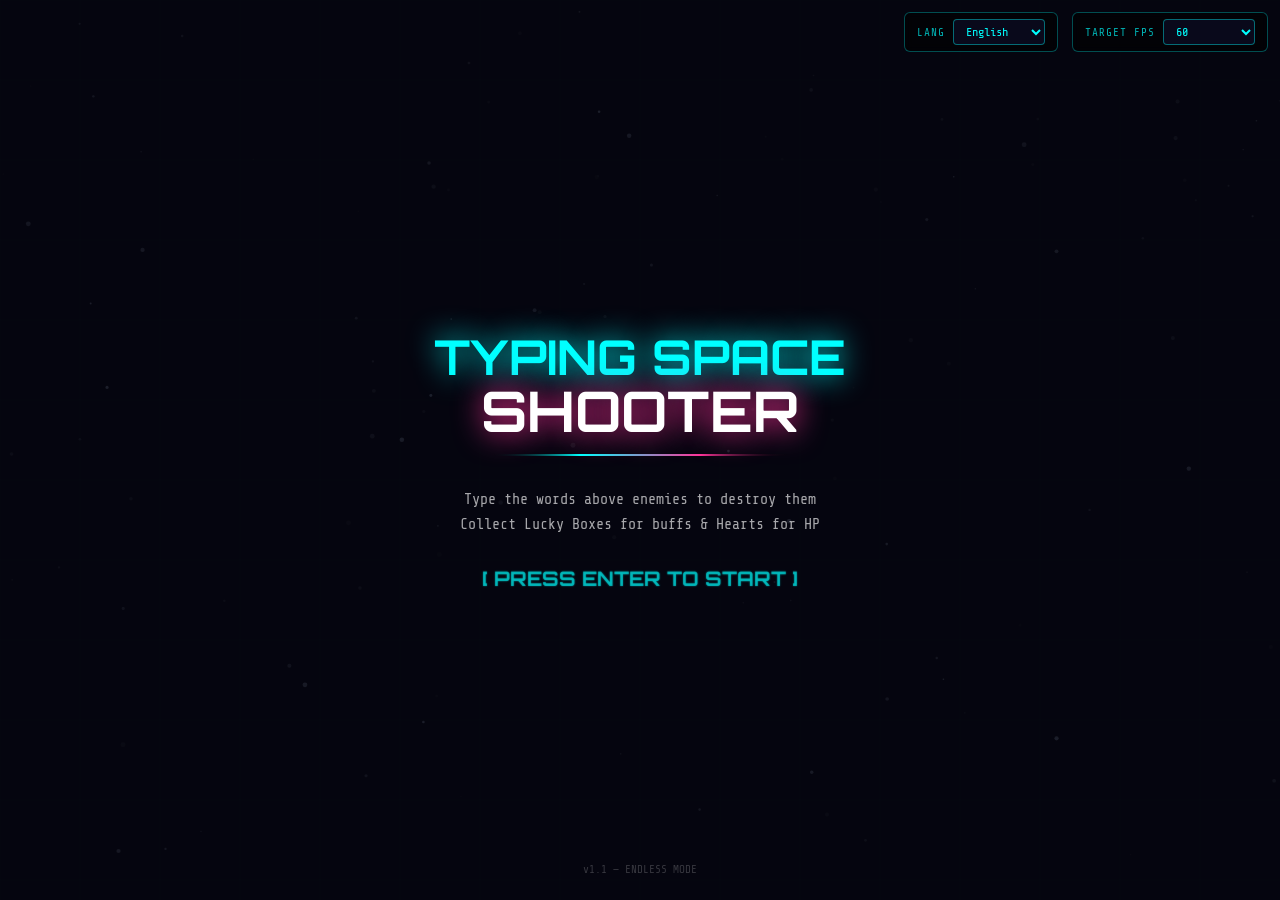
==== commit 169bbd68: "fix: merapikan typo kata-kata bahasa Indonesia di word bank" ====
--- a/game_tembak_menggetik.html
+++ b/game_tembak_menggetik.html
@@ -314,126 +314,126 @@
     'tim','tol','top','tua','tuk','ubi','uji','vas','wol','zat',
   ],
   medium: [
-    'abjad','absen','acing','acuan','adegan','agama','ahli',
+    'abjad','absen','acung','acuan','adegan','agama','ahli',
     'ajaib','akses','aktif','alami','album','altar','ambil',
     'ancam','andal','angka','angin','antar','apung','arena',
     'arsip','atlas','awasi','bakat','bakar','bambu','bantu',
     'baris','batas','batin','bayar','bedah','bekal','belah',
-    'benar','berit','bijak','bilas','bisik','buang','buaya',
-    'budak','bukit','bully','bumbu','bunga','buruk','cabai',
-    'cacat','caduk','cagar','calon','cameo','catat','cekik',
-    'celah','cepat','cipta','corak','cuaca','cubit','cucuk',
-    'curah','dafni','damai','debat','dekat','delta','demam',
+    'benar','berita','bijak','bilas','bisik','buang','buaya',
+    'budak','bukit','bulat','bumbu','bunga','buruk','cabai',
+    'cacat','cedok','cagar','calon','camat','catat','cekik',
+    'celah','cepat','cipta','corak','cuaca','cubit','cocok',
+    'curah','dahan','damai','debat','dekat','delta','demam',
     'derap','desas','dewan','didik','dinas','domba','dunia',
-    'dusin','eksak','ember','emosi','empat','endap','enjin',
-    'error','fajar','fatal','fauna','fiber','figur','final',
+    'dusun','eksak','ember','emosi','empat','endap','emas',
+    'elang','fajar','fatal','fauna','fiber','figur','final',
     'flora','fokus','forum','fosil','gagas','galak','garuk',
     'gelar','gempa','genap','gerak','gigit','gosip','grasi',
     'habis','halal','harap','harga','hebat','hemat','hibah',
     'hijau','hilir','hutan','ideal','iklan','ilham','imaji',
     'indah','input','jahat','jarak','jatuh','jelas','jenis',
-    'jeruk','jihad','jilid','juluk','juruk','kabar','kabel',
-    'kacau','kadar','kados','kalah','kamar','kasur','kecil',
-    'kejar','keras','kilat','klaim','kobar','kopra','krisi',
+    'jeruk','jihad','jilid','juluk','jurus','kabar','kabel',
+    'kacau','kadar','kadal','kalah','kamar','kasur','kecil',
+    'kejar','keras','kilat','klaim','kobar','kopra','krisis',
     'kubis','kulit','kumis','kursi','lahan','lapar','layak',
     'lebah','lemah','licik','limit','logam','lokal','lomba',
-    'lunak','lungs','mahal','mahir','makan','makin','malah',
-    'manuk','marak','marga','merah','milik','mimpi','mirip',
+    'lunak','lunas','mahal','mahir','makan','makin','malah',
+    'mandi','marak','marga','merah','milik','mimpi','mirip',
     'misil','mobil','model','mogok','moral','motif','mulia',
     'mulut','mulus','mural','murni','nakal','napas','nasib',
-    'nekat','nikah','nomor','norma','nulis','nyala','oasis',
+    'nekat','nikah','nomor','norma','nanas','nyala','oasis',
     'obral','organ','paham','paksa','panas','panel','papan',
     'pasar','pecah','pedas','peluk','perak','pergi','pesan',
     'petak','pilar','polah','prima','prosa','puasa','pucat',
-    'radar','rajin','rapat','redam','renah','resah','resmi',
-    'robek','rohim','rubah','ruang','sabuk','sains','sakit',
+    'radar','rajin','rapat','redam','renang','resah','resmi',
+    'robek','rahim','rubah','ruang','sabuk','sains','sakit',
     'saldo','salut','samar','saraf','sebab','semak','sibuk',
     'siram','sisir','solar','sulit','sulur','surat','tabir',
     'tajam','taman','tanah','tapak','tekad','telur','tenar',
     'terka','tidak','tiket','timah','tinta','tokoh','topan',
-    'tujuh','tumor','tunas','tusuk','udara','ukuir','ulang',
-    'ultim','utama','valas','virus','vocal','wajah','warna',
-    'wasit','yakni','yogya','yuran','zakar','zaman','zebra',
+    'tujuh','tumor','tunas','tusuk','udara','ukiran','ulang',
+    'ulama','utama','valas','virus','vokal','wajah','warna',
+    'wasit','yakni','yakin','iuran','zakar','zaman','zebra',
   ],
   hard: [
-    'absolut','adrenal','akrobat','akuntir','alamiah','alergin',
-    'amandir','anggrek','anomali','apoteka','artisan','aspirat',
-    'bakteri','bandara','barokah','berlian','bijakan','bintang',
-    'bongkar','botanik','budiman','cakrawl','catatan','cendana',
-    'centang','cerdasa','ciptaan','dampaki','daratan','debitur',
-    'definir','dekompo','dermaga','dewatai','dinasti','diploma',
-    'disipln','dormant','ekologi','ekonomi','ekskavr','elektro',
-    'empiris','endogen','epidemi','etalase','evolusi','falsafa',
-    'fantasi','fenomen','filenam','formula','galaksi','garnisn',
+    'absolut','adrenal','akrobat','akuntan','alamiah','alergi',
+    'amanat','anggrek','anomali','apotek','artisan','aspirasi',
+    'bakteri','bandara','barokah','berlian','bijaksana','bintang',
+    'bongkar','botanik','budiman','cakrawala','catatan','cendana',
+    'centang','cerdas','ciptaan','dampak','daratan','debitur',
+    'definisi','dekomposisi','dermaga','dewata','dinasti','diploma',
+    'disiplin','dorman','ekologi','ekonomi','ekskavasi','elektro',
+    'empiris','endogen','epidemi','etalase','evolusi','falsafah',
+    'fantasi','fenomena','filamen','formula','galaksi','garnisun',
     'gelagar','genetik','geologi','gerakan','gigabit','gradasi',
-    'habitat','hamster','harmoni','hermetk','hibrida','historr',
-    'hormon','ibadaha','ideolog','imajini','implant','impoten',
-    'inovasi','instalr','inversi','isoterm','jagad','jaminan',
-    'jangkar','jejarin','jupiter','kacamta','kalkuli','kandidr',
-    'kapital','katalog','katulis','kelamin','kerajaa','kestanr',
-    'khasiat','kiblati','klimaks','koleksi','komplek','konsens',
-    'kontrak','kristal','kualiti','laborat','laminar','lateral',
-    'lawatan','lembaga','liberai','logisti','magnitu','mandiri',
-    'manifestr','materia','mediasi','melamin','memandu','menghbr',
+    'habitat','hamster','harmoni','hermetik','hibrida','histori',
+    'hormon','ibadah','ideologi','imajinasi','implan','impoten',
+    'inovasi','instalasi','inversi','isoterm','jagat','jaminan',
+    'jangkar','jejaring','jupiter','kacamata','kalkulasi','kandidat',
+    'kapital','katalog','katalis','kelamin','kerajaan','kesturi',
+    'khasiat','kiblat','klimaks','koleksi','kompleks','konsensus',
+    'kontrak','kristal','kualitas','laboran','laminar','lateral',
+    'lawatan','lembaga','liberal','logistik','magnitudo','mandiri',
+    'manifesto','material','mediasi','melamin','memandu','menghibur',
     'merkuri','metanol','mineral','misteri','modular','monitor',
-    'monumen','nasiona','navigas','negativ','nominal','normal',
-    'nukleus','obesita','okulasi','olimpik','operasi','optimal',
-    'organis','orkestr','otorita','padanan','palagan','pameran',
-    'panikir','paradok','partisl','patriot','pedagog','penguin',
-    'pensium','peptida','perangi','piramid','platina','politis',
-    'portofo','premium','problem','produks','profesi','proklam',
-    'promosi','protein','provins','puberta','pusaran','radikal',
-    'rapidir','reaktor','refleks','rejimen','relawan','repetis',
-    'restora','revolus','romanti','rotunda','saintif','santuni',
-    'sarkasm','satelit','seksama','semangr','sensasi','sentris',
-    'sintetk','skeleta','solidar','spektru','stadium','stanton',
-    'strateg','substan','surplus','suvenir','tabloid','taktisr',
-    'telepon','templat','teorema','terbang','termina','terrain',
-    'titanik','topolog','tradisi','traktat','tribuna','tsunami',
-    'turbina','ultimat','ungguln','utilits','vakumir','vampira',
-    'vegetan','ventila','virtual','vitamin','voluntr','warisan',
-    'xenofob','yuridis','zeniths',
+    'monumen','nasional','navigasi','negatif','nominal','normal',
+    'nukleus','obesitas','okulasi','olimpik','operasi','optimal',
+    'organik','orkestra','otoritas','padanan','palagan','pameran',
+    'panitia','paradoks','partikel','patriot','pedagog','penguin',
+    'pensiun','peptida','perangi','piramida','platina','politis',
+    'portabel','premium','problem','produksi','profesi','proaktif',
+    'promosi','protein','provinsi','pubertas','pusaran','radikal',
+    'rapuhnya','reaktor','refleks','resimen','relawan','repetisi',
+    'restorasi','revolusi','romantis','rotunda','saintifik','santunan',
+    'sarkasme','satelit','seksama','semangat','sensasi','sentris',
+    'sintetik','skenario','solidar','spektrum','stadium','stanton',
+    'strategi','substansi','surplus','suvenir','tabloid','taktis',
+    'telepon','templat','teorema','terbang','terminal','terang',
+    'titanik','topologi','tradisi','traktat','tribunal','tsunami',
+    'turbina','ultimatum','unggulan','utilitas','vaksin','vampir',
+    'vegetasi','ventilasi','virtual','vitamin','voluntir','warisan',
+    'xenofob','yuridis','zoologi',
   ],
   expert: [
-    'abnormal','absolusi','adaptasi','advokasr','aerodinam',
-    'akreditr','algoritma','amplituda','analogis','anggapan',
-    'anorganik','antariksa','antisipat','apokalips','arsitektr',
-    'atmosfera','autentika','automatis','biokimia','bioplasma',
-    'campuran','caturwuln','centrifug','deklarasi','demografi',
-    'dialektik','dimensional','diplomasi','diskursus','distribut',
-    'ekosistem','eksekutif','eksperima','ekstraksi','emansipas',
-    'ensiklop','epidemiol','eskalator','evaluator','evolusion',
-    'fabrikasi','fasilitsr','filosofis','fundamental','futuristk',
-    'geopolitk','globalisr','gravitasi','harmonisr','hemisfera',
+    'abnormal','absolusi','adaptasi','advokasi','aerodinamika',
+    'akreditasi','algoritma','amplitudo','analogis','anggapan',
+    'anorganik','antariksa','antisipasi','apokalips','arsitektur',
+    'atmosfer','autentikasi','otomatis','biokimia','bioplasma',
+    'campuran','caturwulan','sentrifugal','deklarasi','demografi',
+    'dialektika','dimensional','diplomasi','diskursus','distribusi',
+    'ekosistem','eksekutif','eksperimen','ekstraksi','emansipasi',
+    'ensiklopedia','epidemiologi','eskalator','evaluator','evolusioner',
+    'fabrikasi','fasilitator','filosofis','fundamental','futuristik',
+    'geopolitik','globalisasi','gravitasi','harmonisasi','hemisfera',
     'hipotesis','horizontal','identitas','ideologis','implikasi',
-    'indikator','infrastrk','inisiatif','inovatifr','inspirasi',
-    'integritsr','interferr','interpret','investigr','invincblr',
-    'jurisdiks','kalkulasi','kapitalis','kategoris','keambisin',
-    'keberanin','kebijakan','kecerdasan','keharmons','keistimwn',
-    'kekuasaan','kelaziman','kemandirir','kemiskinan','kemuliaan',
-    'kenikmatn','kepastian','kepemimpn','keragamaan','kerjasama',
-    'kesehatan','ketahanan','ketimpngn','keungguln','komplekss',
-    'komunikas','konferensi','konservasi','kontempor','kontribsi',
-    'koordinas','kreativts','kriminolg','kualitatf','kuantitat',
-    'laborator','landalsan','legitimsi','liberalis','literatur',
-    'magistrat','manifestr','manipulas','matrikulr','mekanisme',
-    'melodrama','metabolis','metodolog','militeris','modernisr',
-    'monumental','multikulr','musyawarh','nasionali','navigasir',
-    'neutralis','nonfiksin','normalisr','objektifr','observasi',
-    'oktagonal','oligopoli','oportunis','ordinansi','organisas',
-    'orientasi','ortodoksi','panoramik','paradoksl','partisipr',
-    'patologis','pedagogis','pengembnr','peradaban','performan',
-    'perimbngn','periodik','permanenr','persepktf','pertimbnr',
-    'plagiarsr','pluralism','politikus','potensial','pragmatis',
-    'prioritas','probabilt','profesion','progesivr','propaganda',
-    'prosedurl','psikologr','publisist','radiograf','rehabilit',
-    'relatifsr','reputasir','restorasi','revolusio','semantikr',
-    'sentralis','signifkan','simpatikr','sistematk','sosialisr',
-    'spektakul','stagnasir','standardr','statistik','strukturr',
-    'substansr','supremasi','telekomun','temporerr','terintgrr',
-    'terminolg','territolr','tradisionl','transformr','transparn',
-    'ultimatum','universit','urbanisas','utilitasr','validitas',
-    'verifikas','virtuosit','visualisr','vulnerabl','yurisprud',
+    'indikator','infrastruktur','inisiatif','inovatif','inspirasi',
+    'integritas','interferensi','interpretasi','investigasi','invarian',
+    'yurisdiksi','kalkulasi','kapitalis','kategoris','keabadian',
+    'keberanian','kebijakan','kecerdasan','keharmonisan','keistimewaan',
+    'kekuasaan','kelaziman','kemandirian','kemiskinan','kemuliaan',
+    'kenikmatan','kepastian','kepemimpinan','keragamaan','kerjasama',
+    'kesehatan','ketahanan','ketimpangan','keunggulan','kompleksitas',
+    'komunikasi','konferensi','konservasi','kontemporer','kontribusi',
+    'koordinasi','kreativitas','kriminologi','kualitatif','kuantitatif',
+    'laboratorium','landasan','legitimasi','liberalis','literatur',
+    'magistrat','manifestasi','manipulasi','matrikulasi','mekanisme',
+    'melodrama','metabolisme','metodologi','militerisme','modernisasi',
+    'monumental','multikultural','musyawarah','nasionalisme','navigasi',
+    'netralisasi','nonfiksi','normalisasi','objektif','observasi',
+    'oktagonal','oligopoli','oportunis','ordinat','organisasi',
+    'orientasi','ortodoksi','panoramik','paradoksal','partisipasi',
+    'patologis','pedagogis','pengembangan','peradaban','performa',
+    'perimbangan','periodik','permanen','perspektif','pertimbangan',
+    'plagiarisme','pluralisme','politikus','potensial','pragmatis',
+    'prioritas','probabilitas','profesional','progresif','propaganda',
+    'prosedural','psikologi','publisitas','radiografi','rehabilitasi',
+    'relativitas','reputasi','restorasi','revolusioner','semantik',
+    'sentralisasi','signifikan','simpatik','sistematika','sosialisasi',
+    'spektakuler','stagnasi','standardisasi','statistik','struktur',
+    'substansial','supremasi','telekomunikasi','temporer','terintegrasi',
+    'terminologi','teritorial','tradisional','transformasi','transparan',
+    'ultimatum','universitas','urbanisasi','utilitas','validitas',
+    'verifikasi','virtuoso','visualisasi','vulkanologi','yurisprudensi',
   ],
 };
 
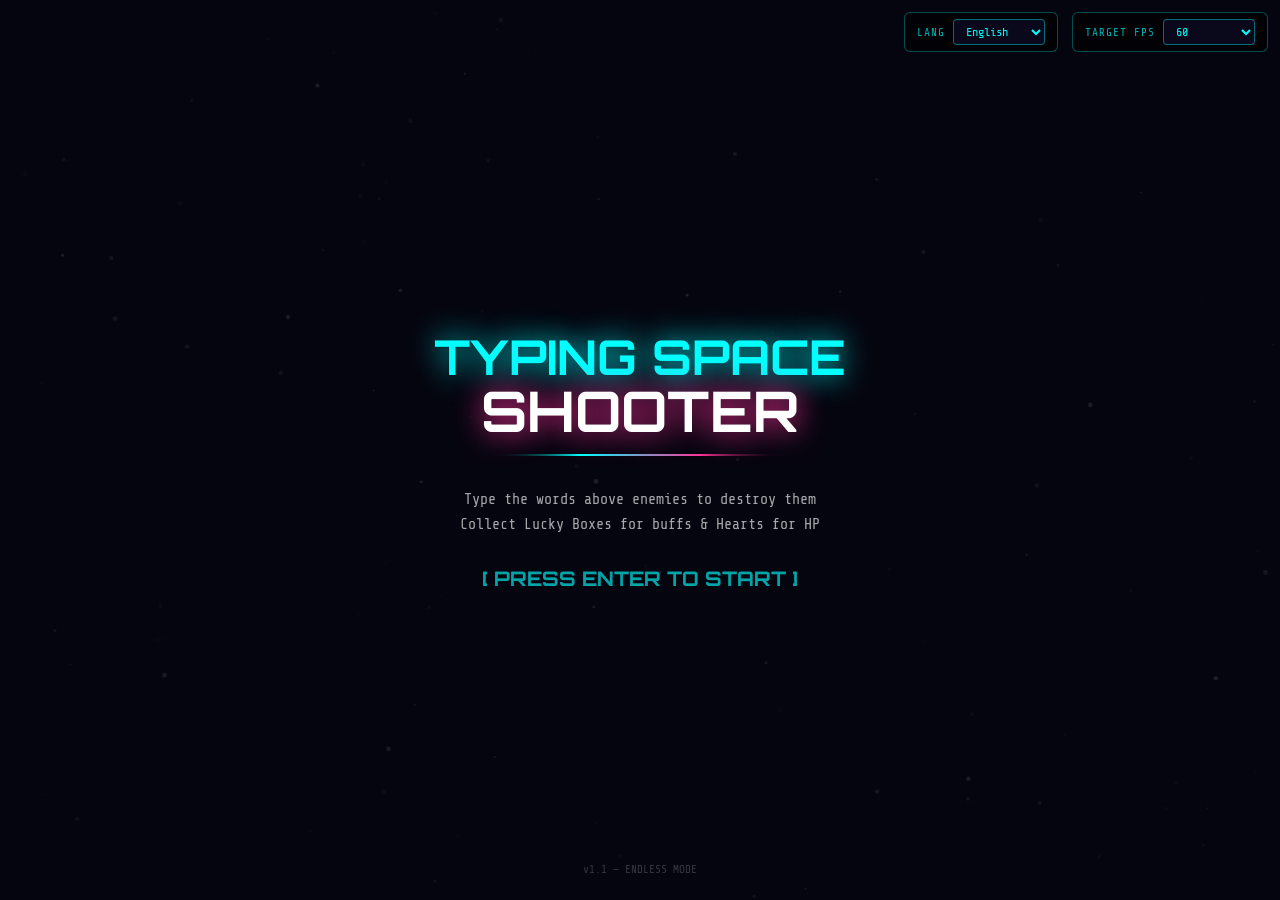
==== commit 27e778dc: "feat: fix multiple game bugs and improve word label UI - Add visible bordered box around word labels" ====
--- a/game_tembak_menggetik.html
+++ b/game_tembak_menggetik.html
@@ -1,1675 +1,1697 @@
-<!DOCTYPE html>
-<html lang="en">
-<head>
-  <meta charset="UTF-8">
-  <meta name="viewport" content="width=device-width, initial-scale=1.0">
-  <meta name="description" content="Vertical Typing Space Shooter - Type words to destroy aliens in this endless cyberpunk space shooter game.">
-  <title>Typing Space Shooter</title>
-  <link href="https://fonts.googleapis.com/css2?family=Orbitron:wght@400;700;900&family=Share+Tech+Mono&display=swap" rel="stylesheet">
-  <style>
-    * { margin: 0; padding: 0; box-sizing: border-box; }
-    body {
-      background: #000;
-      overflow: hidden;
-      font-family: 'Orbitron', monospace;
-      cursor: default;
-      user-select: none;
-    }
-    canvas { display: block; }
-
-    /* Top-right control bar */
-    #controlBar {
-      position: fixed;
-      top: 12px;
-      right: 12px;
-      z-index: 100;
-      display: flex;
-      align-items: center;
-      gap: 14px;
-    }
-    .ctrl-group {
-      display: flex;
-      align-items: center;
-      gap: 8px;
-      background: rgba(0, 0, 0, 0.6);
-      border: 1px solid rgba(0, 255, 255, 0.3);
-      border-radius: 6px;
-      padding: 6px 12px;
-      backdrop-filter: blur(4px);
-    }
-    .ctrl-group label {
-      color: rgba(0, 255, 255, 0.7);
-      font-family: 'Share Tech Mono', monospace;
-      font-size: 11px;
-      letter-spacing: 1px;
-    }
-    .ctrl-select {
-      background: rgba(10, 10, 30, 0.9);
-      color: #0ff;
-      border: 1px solid rgba(0, 255, 255, 0.4);
-      border-radius: 4px;
-      padding: 4px 8px;
-      font-family: 'Share Tech Mono', monospace;
-      font-size: 12px;
-      outline: none;
-      cursor: pointer;
-    }
-    .ctrl-select:hover { border-color: #0ff; }
-    .ctrl-select option { background: #0a0a1e; color: #0ff; }
-  </style>
-</head>
-<body>
-  <canvas id="gameCanvas"></canvas>
-
-  <!-- Top-right Control Bar -->
-  <div id="controlBar">
-    <div class="ctrl-group">
-      <label>LANG</label>
-      <select id="langSelect" class="ctrl-select">
-        <option value="en" selected>English</option>
-        <option value="id">Indonesia</option>
-      </select>
-    </div>
-    <div class="ctrl-group">
-      <label>TARGET FPS</label>
-      <select id="fpsSelect" class="ctrl-select">
-        <option value="30">30</option>
-        <option value="60" selected>60</option>
-        <option value="120">120</option>
-        <option value="144">144</option>
-        <option value="0">Unlimited</option>
-      </select>
-    </div>
-  </div>
-
-<script>
-// =============================================================
-//  VERTICAL TYPING SPACE SHOOTER
-//  Endless runner-style typing game with neon cyberpunk aesthetics
-// =============================================================
-
-// ─── ASSET CONFIGURATION ─────────────────────────────────────
-// Replace these empty strings with actual image URLs/paths.
-// If left empty, the game renders neon geometric fallbacks.
-const PLAYER_SPACESHIP_SRC = '';
-const ALIEN_ENEMY_SRC      = '';
-const LUCKY_BOX_SRC        = '';
-const HEART_SRC            = '';
-
-// Preload images only if paths are provided
-const IMAGES = {};
-function preloadImage(key, src) {
-  if (!src) return;
-  const img = new Image();
-  img.src = src;
-  img.onload = () => { IMAGES[key] = img; };
-}
-preloadImage('player', PLAYER_SPACESHIP_SRC);
-preloadImage('alien',  ALIEN_ENEMY_SRC);
-preloadImage('lucky',  LUCKY_BOX_SRC);
-preloadImage('heart',  HEART_SRC);
-
-// ─── AUDIO PLACEHOLDER SYSTEM ────────────────────────────────
-// Each method is a stub ready to be wired up with new Audio().
-const AudioFX = {
-  playTyping()    { /* new Audio('typing.mp3').play(); */ },
-  playLaser()     { /* new Audio('laser.mp3').play(); */ },
-  playExplosion() { /* new Audio('explosion.mp3').play(); */ },
-  playBuff()      { /* new Audio('buff.mp3').play(); */ },
-  playHeal()      { /* new Audio('heal.mp3').play(); */ },
-  playHit()       { /* new Audio('hit.mp3').play(); */ },
-  playGameOver()  { /* new Audio('gameover.mp3').play(); */ },
-};
-
-// ─── WORD BANKS (scaled by difficulty, per language) ─────────
-const WORD_BANKS_EN = {
-  easy: [
-    'ace','arm','bat','box','bug','cap','cow','cup','dew','dig',
-    'dot','dug','elk','end','fan','fig','fog','fun','gap','gem',
-    'gum','gut','hat','hex','hop','hub','ice','imp','ink','ion',
-    'ivy','jam','jar','jaw','jet','jig','jot','joy','jug','keg',
-    'key','kid','kit','lab','lap','law','leg','lid','lip','log',
-    'lot','lug','map','mat','mix','mob','mop','mud','mug','nap',
-    'net','nil','nod','nor','nut','oak','odd','oil','opt','orb',
-    'ore','owl','pad','paw','peg','pen','pig','pin','pit','pod',
-    'pot','pub','pun','rag','ram','ran','rap','rat','raw','red',
-    'rib','rid','rim','rip','rod','rot','row','rug','rum','run',
-    'rut','sap','sat','saw','set','sin','sip','sit','six','ski',
-    'sob','sod','sum','sun','tab','tag','tan','tap','tar','tax',
-    'ten','the','tie','tin','tip','toe','ton','top','tow','toy',
-    'tub','tug','two','urn','van','vat','vet','vow','wag','war',
-    'wax','web','wig','win','wit','wok','won','wry','yak','yam',
-    'yap','yaw','yep','yet','yew','zip','zoo',
-  ],
-  medium: [
-    'alpha','amber','anvil','armor','atlas','azure','basin','blast',
-    'blaze','blink','bloom','brain','brave','brick','brisk','cable',
-    'candy','cedar','chain','charm','chess','chill','china','civic',
-    'claim','clash','clear','cliff','climb','cloud','cobra','comet',
-    'coral','craft','crane','crash','crest','crown','crush','cubic',
-    'curve','dance','debug','delta','depth','disco','draft','drain',
-    'dream','drift','drone','dwarf','eagle','earth','elder','ember',
-    'enact','epoch','equal','equip','erupt','event','exile','expat',
-    'extra','fable','feast','fiber','flame','flare','flash','fleet',
-    'flint','float','flora','fluid','forge','forth','frost','gleam',
-    'globe','gloom','glyph','grain','grape','grasp','grind','guild',
-    'haven','hazel','helix','honor','hover','humid','hyper','ivory',
-    'jewel','joust','knack','kneel','kraft','lance','laser','latch',
-    'layer','level','light','llama','lodge','logic','lunar','lyric',
-    'magic','manor','maple','marsh','medal','mercy','metal','micro',
-    'mimic','minor','mocha','model','moral','mount','music','nerve',
-    'noble','north','novel','ocean','omega','onset','opera','optic',
-    'orbit','oxide','ozone','panic','patch','pearl','phase','piano',
-    'pilot','pixel','plank','plant','plaza','plumb','plume','polar',
-    'power','prawn','pride','prime','print','prism','prize','probe',
-    'proof','prose','proxy','pulse','quake','query','quest','quick',
-    'quota','radar','rapid','raven','realm','reign','relay','ridge',
-    'rival','robin','royal','rumba','saber','saint','salsa','scale',
-    'scout','serif','shark','shelf','shift','sigma','sleek','slice',
-    'slope','smart','smoke','snake','snare','solar','sonic','south',
-    'space','spark','spawn','spear','spice','spike','spine','spoke',
-    'squad','stack','staff','stage','stain','stake','stale','stamp',
-    'stand','stark','steam','steel','steep','steer','stern','still',
-    'stock','stoic','stone','storm','stout','stove','strap','straw',
-    'strip','stump','super','surge','swamp','sweep','swift','sword',
-    'talon','tempo','tiger','token','topaz','total','tower','trace',
-    'track','trade','trail','train','trait','trend','triad','trial',
-    'trick','trine','troop','truce','trunk','trust','tulip','turbo',
-    'tweed','twist','ultra','umbra','unify','unity','until','upper',
-    'urban','usher','utter','vague','valve','vault','vigor','vinyl',
-    'viper','virus','visor','vista','vital','vivid','vocal','voice',
-    'voter','vowel','watch','water','wheat','whirl','wield','witch',
-    'world','wound','wrath','yacht','yield','youth','zebra','zonal',
-  ],
-  hard: [
-    'alchemy','android','anomaly','apostle','archive','arsenal',
-    'balance','banshee','battery','beacon','blanket','blazing',
-    'blister','booster','capsule','cardiac','cascade','celsius',
-    'chamber','channel','chapter','chariot','chimera','circuit',
-    'cluster','coaster','cockpit','compile','complex','console',
-    'contest','control','convert','crystal','current','crusade',
-    'cyclone','datalog','decibel','decrypt','defense','destiny',
-    'diamond','digital','discord','display','distort','dolphin',
-    'dynasty','eclipse','element','embargo','encrypt','entropy',
-    'episode','erosion','exploit','extract','falafel','fallout',
-    'fantasy','fiction','firefly','fission','flannel','flexion',
-    'formula','fortune','freight','furnace','gadget','galahad',
-    'gateway','genesis','glacier','granite','gravity','griffin',
-    'habitat','halcyon','handoff','harmony','harvest','heretic',
-    'hexagon','holster','horizon','hostile','hydrant','hypnotic',
-    'iceberg','igniter','illusion','imaging','implant','impulse',
-    'inferno','insight','install','ionizer','javelin','jigsaw',
-    'journal','jubilee','justice','ketchup','kingdom','kinetic',
-    'kitchen','lantern','lattice','leather','liberty','lighten',
-    'lockout','maestro','magnate','mandala','martial','masking',
-    'maximum','mercury','militia','mineral','mission','mixture',
-    'modular','monitor','monsoon','monster','morning','mystery',
-    'nebula','neptune','network','neutron','nitrate','nuclear',
-    'nucleus','nullify','obelisk','obscure','optimal','organic',
-    'origami','outpost','overdub','ovation','oxidize','package',
-    'paddock','paradox','passage','patriot','payload','penalty',
-    'pension','peptide','phantom','pilgrim','planner','plastic',
-    'platoon','plunder','polygon','popcorn','precept','presage',
-    'problem','procure','prodigy','profile','project','protect',
-    'protest','protons','provoke','pyramid','quantum','quarrel',
-    'radical','rampart','reactor','rebound','recital','refract',
-    'refugee','remnant','require','resolve','revolve','ripcord',
-    'runtime','rupture','salvage','scandal','scarlet','scatter',
-    'scourge','segment','shelter','shuttle','silicon','sinuous',
-    'skeptic','society','solvent','species','stadium','stealth',
-    'storage','stratum','subject','subsidy','sunrise','surplus',
-    'suspend','symbiont','synapse','tabloid','takeoff','tempest',
-    'theorem','therapy','thermal','thunder','topiary','torpedo',
-    'torsion','tracker','trading','transit','trigger','tropics',
-    'tsunami','turbine','tweaker','twister','unicorn','uniform',
-    'unleash','uranium','utility','vaccine','vagrant','vanguard',
-    'venture','verdict','version','vertigo','veteran','villain',
-    'vintage','voltage','vortex','vulture','warhead','warrior',
-    'whisker','whistle','widgeon','wildcat','witness','wrangle',
-    'xchange','yielded','zealous','zephyr','zenith',
-  ],
-  expert: [
-    'absolute','abstract','accuracy','advanced','advisory',
-    'advocate','aircraft','alchemic','alliance','almanack',
-    'ambiance','amusedly','analysis','ancestor','antidote',
-    'aperture','aquarium','artifice','assassin','backbone',
-    'bacteria','ballroom','bankrupt','biomorph','blackout',
-    'blizzard','boundary','bracelet','broadest','bulkhead',
-    'calendar','campaign','capsicum','cardinal','catalyst',
-    'category','cerebral','champion','chapters','checkbox',
-    'chromium','claymore','cliffhanger','cockerel','collider',
-    'comeback','compiler','compound','computer','concrete',
-    'conquest','contract','controls','copyhold','corridor',
-    'crossbow','crucible','cultural','currency','cyberpunk',
-    'database','deadline','debugger','decimate','defender',
-    'diagnose','dialogue','diplomat','discount','dispatch',
-    'dividend','doctrine','document','dominant','dominion',
-    'doorstep','download','dreadful','dropship','dynamite',
-    'eclipsed','eighteen','electron','eloquent','embedded',
-    'emigrant','emphatic','encoding','endpoint','enforced',
-    'engulfed','enormous','envelope','equation','equipped',
-    'espresso','eternity','evaluate','eventful','evidence',
-    'exchange','excludes','exercise','expedite','explorer',
-    'external','extremes','fabulous','facedown','failsafe',
-    'familiar','fastball','featured','feedback','filename',
-    'finalize','finished','firmware','flagship','flashgun',
-    'flexible','folklore','footstep','forecast','forensic',
-    'fragment','freefall','frequent','frontier','fullback',
-    'function','futility','gatepost','genocide','gigabyte',
-    'gladiola','globetrotter','glossary','graphene','greenery',
-    'gridlock','guardian','guidance','gunsmith','gyratory',
-    'halftime','handbook','handmade','handover','hardcore',
-    'hardware','harmonic','headband','headline','helpline',
-    'heritage','highrise','hologram','homeland','horseman',
-    'hospital','humanoid','huntsman','hydrogen','hysteria',
-    'icebound','ignition','illusive','imagined','immunity',
-    'imperial','incident','indulged','industry','infrared',
-    'inherent','injector','innocent','inscribe','insignia',
-    'integral','interact','interior','interval','invasion',
-    'invented','invoking','iodizing','isolated','issuing',
-    'jailbird','jamboree','japanese','jettison','judgment',
-    'junction','keepsake','keyboard','khaki','knockout',
-    'labeling','lambchop','landmark','language','latitude',
-    'lavender','layabout','leapfrog','leverage','licensed',
-    'lifelong','ligature','limiting','linkable','literacy',
-    'lockdown','longhand','luminous','magnetic','mainland',
-    'majestic','manifest','maritime','mastered','matchbox',
-    'maximise','mechanic','medicine','membrane','memorial',
-    'merchant','metadata','milepost','minimize','minority',
-    'modifier','moisture','molecule','momentum','monopoly',
-    'monument','mortgage','multiply','mustache','mutation',
-    'navigate','notebook','nucleus','numerous','obituary',
-    'obligate','obstacle','occupied','offshoot','onscreen',
-    'operated','opponent','opposing','optimise','optional',
-    'organism','original','orthodox','outbreak','outreach',
-    'overcome','overhead','overload','overlord','overtake',
-    'paradigm','parallel','paranoid','particle','passport',
-    'patience','peculiar','pendulum','pentagon','perceive',
-    'persists','personal','petition','pipeline','platform',
-    'playback','pleasure','polished','populist','portable',
-    'position','positive','powerful','preclude','predator',
-    'preserve','pressure','presumed','proceeds','producer',
-    'profound','progress','prohibit','prologue','promptly',
-    'properly','proposal','prospect','protocol','provider',
-    'publicly','pullback','punitive','purchase','pursuant',
-    'puzzling','quadrant','quantify','quantity','question',
-    'quotient',
-  ],
-};
-
-// ─── INDONESIAN WORD BANKS ───────────────────────────────────
-const WORD_BANKS_ID = {
-  easy: [
-    'abu','ada','air','aku','api','apa','ara','asa','ban','bak',
-    'bau','bab','bed','bel','bis','bom','bor','bos','bui','bun',
-    'bus','cap','cat','dam','dan','dom','doa','dua','ego','era',
-    'flu','gas','gel','gua','hak','hal','hari','hot','hub','iga',
-    'ibu','ini','itu','jab','jam','jaz','jet','jin','jip','jok',
-    'jus','kap','kas','kat','kol','kon','kos','kot','kue','kur',
-    'lab','lap','las','lob','log','lot','luk','mal','mau','mak',
-    'mas','mat','mie','mol','nol','nya','oke','ora','pam','pak',
-    'pan','pas','per','pin','pir','pot','pun','rak','ram','ras',
-    'rel','rem','rob','rok','rom','roh','rum','rut','sah','sak',
-    'sal','sap','sel','set','sol','sum','sus','tam','teh','tik',
-    'tim','tol','top','tua','tuk','ubi','uji','vas','wol','zat',
-  ],
-  medium: [
-    'abjad','absen','acung','acuan','adegan','agama','ahli',
-    'ajaib','akses','aktif','alami','album','altar','ambil',
-    'ancam','andal','angka','angin','antar','apung','arena',
-    'arsip','atlas','awasi','bakat','bakar','bambu','bantu',
-    'baris','batas','batin','bayar','bedah','bekal','belah',
-    'benar','berita','bijak','bilas','bisik','buang','buaya',
-    'budak','bukit','bulat','bumbu','bunga','buruk','cabai',
-    'cacat','cedok','cagar','calon','camat','catat','cekik',
-    'celah','cepat','cipta','corak','cuaca','cubit','cocok',
-    'curah','dahan','damai','debat','dekat','delta','demam',
-    'derap','desas','dewan','didik','dinas','domba','dunia',
-    'dusun','eksak','ember','emosi','empat','endap','emas',
-    'elang','fajar','fatal','fauna','fiber','figur','final',
-    'flora','fokus','forum','fosil','gagas','galak','garuk',
-    'gelar','gempa','genap','gerak','gigit','gosip','grasi',
-    'habis','halal','harap','harga','hebat','hemat','hibah',
-    'hijau','hilir','hutan','ideal','iklan','ilham','imaji',
-    'indah','input','jahat','jarak','jatuh','jelas','jenis',
-    'jeruk','jihad','jilid','juluk','jurus','kabar','kabel',
-    'kacau','kadar','kadal','kalah','kamar','kasur','kecil',
-    'kejar','keras','kilat','klaim','kobar','kopra','krisis',
-    'kubis','kulit','kumis','kursi','lahan','lapar','layak',
-    'lebah','lemah','licik','limit','logam','lokal','lomba',
-    'lunak','lunas','mahal','mahir','makan','makin','malah',
-    'mandi','marak','marga','merah','milik','mimpi','mirip',
-    'misil','mobil','model','mogok','moral','motif','mulia',
-    'mulut','mulus','mural','murni','nakal','napas','nasib',
-    'nekat','nikah','nomor','norma','nanas','nyala','oasis',
-    'obral','organ','paham','paksa','panas','panel','papan',
-    'pasar','pecah','pedas','peluk','perak','pergi','pesan',
-    'petak','pilar','polah','prima','prosa','puasa','pucat',
-    'radar','rajin','rapat','redam','renang','resah','resmi',
-    'robek','rahim','rubah','ruang','sabuk','sains','sakit',
-    'saldo','salut','samar','saraf','sebab','semak','sibuk',
-    'siram','sisir','solar','sulit','sulur','surat','tabir',
-    'tajam','taman','tanah','tapak','tekad','telur','tenar',
-    'terka','tidak','tiket','timah','tinta','tokoh','topan',
-    'tujuh','tumor','tunas','tusuk','udara','ukiran','ulang',
-    'ulama','utama','valas','virus','vokal','wajah','warna',
-    'wasit','yakni','yakin','iuran','zakar','zaman','zebra',
-  ],
-  hard: [
-    'absolut','adrenal','akrobat','akuntan','alamiah','alergi',
-    'amanat','anggrek','anomali','apotek','artisan','aspirasi',
-    'bakteri','bandara','barokah','berlian','bijaksana','bintang',
-    'bongkar','botanik','budiman','cakrawala','catatan','cendana',
-    'centang','cerdas','ciptaan','dampak','daratan','debitur',
-    'definisi','dekomposisi','dermaga','dewata','dinasti','diploma',
-    'disiplin','dorman','ekologi','ekonomi','ekskavasi','elektro',
-    'empiris','endogen','epidemi','etalase','evolusi','falsafah',
-    'fantasi','fenomena','filamen','formula','galaksi','garnisun',
-    'gelagar','genetik','geologi','gerakan','gigabit','gradasi',
-    'habitat','hamster','harmoni','hermetik','hibrida','histori',
-    'hormon','ibadah','ideologi','imajinasi','implan','impoten',
-    'inovasi','instalasi','inversi','isoterm','jagat','jaminan',
-    'jangkar','jejaring','jupiter','kacamata','kalkulasi','kandidat',
-    'kapital','katalog','katalis','kelamin','kerajaan','kesturi',
-    'khasiat','kiblat','klimaks','koleksi','kompleks','konsensus',
-    'kontrak','kristal','kualitas','laboran','laminar','lateral',
-    'lawatan','lembaga','liberal','logistik','magnitudo','mandiri',
-    'manifesto','material','mediasi','melamin','memandu','menghibur',
-    'merkuri','metanol','mineral','misteri','modular','monitor',
-    'monumen','nasional','navigasi','negatif','nominal','normal',
-    'nukleus','obesitas','okulasi','olimpik','operasi','optimal',
-    'organik','orkestra','otoritas','padanan','palagan','pameran',
-    'panitia','paradoks','partikel','patriot','pedagog','penguin',
-    'pensiun','peptida','perangi','piramida','platina','politis',
-    'portabel','premium','problem','produksi','profesi','proaktif',
-    'promosi','protein','provinsi','pubertas','pusaran','radikal',
-    'rapuhnya','reaktor','refleks','resimen','relawan','repetisi',
-    'restorasi','revolusi','romantis','rotunda','saintifik','santunan',
-    'sarkasme','satelit','seksama','semangat','sensasi','sentris',
-    'sintetik','skenario','solidar','spektrum','stadium','stanton',
-    'strategi','substansi','surplus','suvenir','tabloid','taktis',
-    'telepon','templat','teorema','terbang','terminal','terang',
-    'titanik','topologi','tradisi','traktat','tribunal','tsunami',
-    'turbina','ultimatum','unggulan','utilitas','vaksin','vampir',
-    'vegetasi','ventilasi','virtual','vitamin','voluntir','warisan',
-    'xenofob','yuridis','zoologi',
-  ],
-  expert: [
-    'abnormal','absolusi','adaptasi','advokasi','aerodinamika',
-    'akreditasi','algoritma','amplitudo','analogis','anggapan',
-    'anorganik','antariksa','antisipasi','apokalips','arsitektur',
-    'atmosfer','autentikasi','otomatis','biokimia','bioplasma',
-    'campuran','caturwulan','sentrifugal','deklarasi','demografi',
-    'dialektika','dimensional','diplomasi','diskursus','distribusi',
-    'ekosistem','eksekutif','eksperimen','ekstraksi','emansipasi',
-    'ensiklopedia','epidemiologi','eskalator','evaluator','evolusioner',
-    'fabrikasi','fasilitator','filosofis','fundamental','futuristik',
-    'geopolitik','globalisasi','gravitasi','harmonisasi','hemisfera',
-    'hipotesis','horizontal','identitas','ideologis','implikasi',
-    'indikator','infrastruktur','inisiatif','inovatif','inspirasi',
-    'integritas','interferensi','interpretasi','investigasi','invarian',
-    'yurisdiksi','kalkulasi','kapitalis','kategoris','keabadian',
-    'keberanian','kebijakan','kecerdasan','keharmonisan','keistimewaan',
-    'kekuasaan','kelaziman','kemandirian','kemiskinan','kemuliaan',
-    'kenikmatan','kepastian','kepemimpinan','keragamaan','kerjasama',
-    'kesehatan','ketahanan','ketimpangan','keunggulan','kompleksitas',
-    'komunikasi','konferensi','konservasi','kontemporer','kontribusi',
-    'koordinasi','kreativitas','kriminologi','kualitatif','kuantitatif',
-    'laboratorium','landasan','legitimasi','liberalis','literatur',
-    'magistrat','manifestasi','manipulasi','matrikulasi','mekanisme',
-    'melodrama','metabolisme','metodologi','militerisme','modernisasi',
-    'monumental','multikultural','musyawarah','nasionalisme','navigasi',
-    'netralisasi','nonfiksi','normalisasi','objektif','observasi',
-    'oktagonal','oligopoli','oportunis','ordinat','organisasi',
-    'orientasi','ortodoksi','panoramik','paradoksal','partisipasi',
-    'patologis','pedagogis','pengembangan','peradaban','performa',
-    'perimbangan','periodik','permanen','perspektif','pertimbangan',
-    'plagiarisme','pluralisme','politikus','potensial','pragmatis',
-    'prioritas','probabilitas','profesional','progresif','propaganda',
-    'prosedural','psikologi','publisitas','radiografi','rehabilitasi',
-    'relativitas','reputasi','restorasi','revolusioner','semantik',
-    'sentralisasi','signifikan','simpatik','sistematika','sosialisasi',
-    'spektakuler','stagnasi','standardisasi','statistik','struktur',
-    'substansial','supremasi','telekomunikasi','temporer','terintegrasi',
-    'terminologi','teritorial','tradisional','transformasi','transparan',
-    'ultimatum','universitas','urbanisasi','utilitas','validitas',
-    'verifikasi','virtuoso','visualisasi','vulkanologi','yurisprudensi',
-  ],
-};
-
-// ─── LANGUAGE-AWARE WORD BANK GETTER ─────────────────────────
-function getWordBanks(lang) {
-  return lang === 'id' ? WORD_BANKS_ID : WORD_BANKS_EN;
-}
-
-// ─── UI TRANSLATIONS ─────────────────────────────────────────
-const UI_TEXT = {
-  en: {
-    score: 'SCORE',
-    speed: 'SPEED',
-    lvl: 'LVL',
-    titleLine1: 'TYPING SPACE',
-    titleLine2: 'SHOOTER',
-    instruction1: 'Type the words above enemies to destroy them',
-    instruction2: 'Collect Lucky Boxes for buffs & Hearts for HP',
-    pressStart: '[ PRESS ENTER TO START ]',
-    version: 'v1.1 — ENDLESS MODE',
-    gameOver: 'GAME OVER',
-    finalScore: 'FINAL SCORE',
-    maxSpeed: 'MAX SPEED',
-    level: 'LEVEL',
-    pressRestart: '[ PRESS ENTER TO RESTART ]',
-    hp: 'HP',
-    buffSlowmo: 'SLOW MOTION',
-    buffDouble: 'DOUBLE SCORE',
-  },
-  id: {
-    score: 'SKOR',
-    speed: 'KECPTN',
-    lvl: 'LVL',
-    titleLine1: 'MENGETIK LUAR',
-    titleLine2: 'ANGKASA',
-    instruction1: 'Ketik kata di atas musuh untuk menghancurkannya',
-    instruction2: 'Kumpulkan Kotak Buff & Hati untuk HP',
-    pressStart: '[ TEKAN ENTER UNTUK MULAI ]',
-    version: 'v1.1 — MODE TAK TERBATAS',
-    gameOver: 'PERMAINAN BERAKHIR',
-    finalScore: 'SKOR AKHIR',
-    maxSpeed: 'KECEPATAN MAKS',
-    level: 'LEVEL',
-    pressRestart: '[ TEKAN ENTER UNTUK ULANG ]',
-    hp: 'HP',
-    buffSlowmo: 'GERAK LAMBAT',
-    buffDouble: 'SKOR GANDA',
-  },
-};
-
-// ─── GAME CONFIGURATION ─────────────────────────────────────
-const CONFIG = {
-  PLAYER_DEFAULT_HEARTS: 3,
-  PLAYER_MAX_HEARTS: 5,
-  BASE_FALL_SPEED: 70,           // pixels per second
-  BULLET_SPEED: 1000,            // pixels per second
-  BASE_ALIEN_SPAWN_MS: 2800,     // milliseconds
-  LUCKY_BOX_SPAWN_MS: 12000,
-  HEART_SPAWN_MS: 18000,
-  BUFF_DURATION_MS: 5000,
-  SPEED_UP_INTERVAL: 50,         // every N points
-  SPEED_UP_FACTOR: 1.15,         // multiplier per level
-  SCORE_PER_ALIEN: 10,
-  ENTITY_SIZE: 42,
-  PLAYER_SIZE: 52,
-  MAX_PARTICLES: 200,
-  STAR_COUNT: 120,
-};
-
-// ─── BUFF DEFINITIONS ────────────────────────────────────────
-// Names are resolved at runtime from UI_TEXT based on current language
-const BUFF_TYPES = [
-  { id: 'slowmo', nameKey: 'buffSlowmo', color: '#00bfff' },
-  { id: 'double', nameKey: 'buffDouble', color: '#ffd700' },
-];
-
-// ─── CANVAS SETUP ────────────────────────────────────────────
-const canvas = document.getElementById('gameCanvas');
-const ctx = canvas.getContext('2d');
-
-function resizeCanvas() {
-  canvas.width = window.innerWidth;
-  canvas.height = window.innerHeight;
-}
-resizeCanvas();
-window.addEventListener('resize', resizeCanvas);
-
-// ─── UTILITY FUNCTIONS ──────────────────────────────────────
-function randInt(min, max) { return Math.floor(Math.random() * (max - min + 1)) + min; }
-function randFloat(min, max) { return Math.random() * (max - min) + min; }
-function clamp(val, min, max) { return Math.max(min, Math.min(max, val)); }
-function lerp(a, b, t) { return a + (b - a) * t; }
-function dist(x1, y1, x2, y2) { return Math.hypot(x2 - x1, y2 - y1); }
-
-/** Draw a heart shape centered at (cx, cy) */
-function drawHeartShape(cx, cy, size) {
-  const w = size, h = size;
-  ctx.beginPath();
-  ctx.moveTo(cx, cy - h * 0.15);
-  ctx.bezierCurveTo(cx, cy - h * 0.55, cx - w * 0.55, cy - h * 0.55, cx - w * 0.55, cy - h * 0.15);
-  ctx.bezierCurveTo(cx - w * 0.55, cy + h * 0.15, cx, cy + h * 0.35, cx, cy + h * 0.55);
-  ctx.bezierCurveTo(cx, cy + h * 0.35, cx + w * 0.55, cy + h * 0.15, cx + w * 0.55, cy - h * 0.15);
-  ctx.bezierCurveTo(cx + w * 0.55, cy - h * 0.55, cx, cy - h * 0.55, cx, cy - h * 0.15);
-  ctx.closePath();
-}
-
-// ─── STAR (BACKGROUND PARALLAX) ─────────────────────────────
-class Star {
-  constructor() { this.reset(true); }
-  reset(randomY = false) {
-    this.x = Math.random() * canvas.width;
-    this.y = randomY ? Math.random() * canvas.height : -2;
-    this.size = randFloat(0.5, 2.5);
-    this.speed = this.size * 18 + 8; // bigger = faster
-    this.opacity = randFloat(0.3, 0.9);
-    this.twinkleSpeed = randFloat(1.5, 4);
-    this.twinklePhase = Math.random() * Math.PI * 2;
-  }
-  update(dt) {
-    this.y += this.speed * dt;
-    this.twinklePhase += this.twinkleSpeed * dt;
-    if (this.y > canvas.height + 5) this.reset(false);
-  }
-  render(time) {
-    const alpha = this.opacity * (0.6 + 0.4 * Math.sin(this.twinklePhase));
-    ctx.fillStyle = `rgba(200, 220, 255, ${alpha})`;
-    ctx.beginPath();
-    ctx.arc(this.x, this.y, this.size, 0, Math.PI * 2);
-    ctx.fill();
-  }
-}
-
-// ─── PARTICLE (EXPLOSION EFFECTS) ──────────────────────────
-class Particle {
-  constructor(x, y, color) {
-    this.x = x;
-    this.y = y;
-    this.vx = (Math.random() - 0.5) * 300;
-    this.vy = (Math.random() - 0.5) * 300;
-    this.life = 1.0;
-    this.decay = randFloat(0.8, 2.5);
-    this.color = color;
-    this.size = randFloat(1.5, 5);
-  }
-  update(dt) {
-    this.x += this.vx * dt;
-    this.y += this.vy * dt;
-    this.vx *= (1 - 1.5 * dt); // drag
-    this.vy *= (1 - 1.5 * dt);
-    this.life -= this.decay * dt;
-  }
-  render() {
-    if (this.life <= 0) return;
-    ctx.globalAlpha = this.life;
-    ctx.shadowBlur = 8;
-    ctx.shadowColor = this.color;
-    ctx.fillStyle = this.color;
-    ctx.beginPath();
-    ctx.arc(this.x, this.y, this.size * this.life, 0, Math.PI * 2);
-    ctx.fill();
-    ctx.shadowBlur = 0;
-    ctx.globalAlpha = 1;
-  }
-}
-
-// ─── ENTITY (Alien, Lucky Box, Heart) ────────────────────────
-class Entity {
-  constructor(type, x, word) {
-    this.type = type;         // 'alien' | 'luckybox' | 'heart'
-    this.x = x;
-    this.y = -50;
-    this.word = word.toUpperCase();
-    this.typedIndex = 0;      // how many letters typed
-    this.isTargeted = false;
-    this.alive = true;
-    this.spawnTime = performance.now();
-    this.size = CONFIG.ENTITY_SIZE;
-    // Pulsing animation phase
-    this.pulsePhase = Math.random() * Math.PI * 2;
-  }
-  /** Get center X/Y of this entity */
-  get cx() { return this.x; }
-  get cy() { return this.y; }
-}
-
-// ─── BULLET (Laser projectile) ──────────────────────────────
-class Bullet {
-  constructor(startX, startY, target) {
-    this.x = startX;
-    this.y = startY;
-    this.target = target;
-    this.speed = CONFIG.BULLET_SPEED;
-    this.alive = true;
-    this.trail = []; // stores past positions for trail effect
-  }
-  update(dt) {
-    // Store trail point
-    this.trail.push({ x: this.x, y: this.y, life: 1 });
-    if (this.trail.length > 12) this.trail.shift();
-
-    // Move toward target entity
-    const tx = this.target.cx;
-    const ty = this.target.cy;
-    const dx = tx - this.x;
-    const dy = ty - this.y;
-    const d = Math.hypot(dx, dy);
-
-    if (d < 18) return true; // HIT
-
-    const move = this.speed * dt;
-    this.x += (dx / d) * move;
-    this.y += (dy / d) * move;
-
-    // Decay trail
-    for (const t of this.trail) t.life -= 3 * dt;
-
-    return false;
-  }
-  render() {
-    // Draw trail
-    for (const t of this.trail) {
-      if (t.life <= 0) continue;
-      ctx.globalAlpha = t.life * 0.5;
-      ctx.shadowBlur = 10;
-      ctx.shadowColor = '#0ff';
-      ctx.strokeStyle = '#0ff';
-      ctx.lineWidth = 2;
-      ctx.beginPath();
-      ctx.moveTo(t.x, t.y);
-      ctx.lineTo(t.x, t.y + 8);
-      ctx.stroke();
-    }
-    ctx.globalAlpha = 1;
-    // Draw bullet head
-    ctx.shadowBlur = 18;
-    ctx.shadowColor = '#0ff';
-    ctx.strokeStyle = '#fff';
-    ctx.lineWidth = 3;
-    ctx.beginPath();
-    ctx.moveTo(this.x, this.y - 8);
-    ctx.lineTo(this.x, this.y + 8);
-    ctx.stroke();
-    ctx.shadowBlur = 0;
-  }
-}
-
-// =============================================================
-//  MAIN GAME CLASS
-// =============================================================
-class Game {
-  constructor() {
-    // ── State ──
-    this.state = 'menu'; // 'menu' | 'playing' | 'gameover'
-
-    // ── Language (default English) ──
-    this.language = 'en';
-
-    // ── Core collections ──
-    this.entities  = [];
-    this.bullets   = [];
-    this.particles = [];
-    this.stars     = [];
-
-    // ── Player ──
-    this.playerX = 0;
-    this.playerY = 0;
-    this.hearts  = CONFIG.PLAYER_DEFAULT_HEARTS;
-
-    // ── Typing ──
-    this.currentTarget = null;
-
-    // ── Score & Progression ──
-    this.score = 0;
-    this.gameSpeed = 1.0;
-    this.speedLevel = 1;
-    this.lastSpeedUpScore = 0;
-
-    // ── Buff ──
-    this.activeBuff = null; // { id, name, color, timer }
-
-    // ── Spawning timers (accumulated ms) ──
-    this.alienSpawnTimer = 0;
-    this.luckySpawnTimer = 0;
-    this.heartSpawnTimer = 0;
-
-    // ── FPS tracking ──
-    this.targetFPS = 60;
-    this.currentFPS = 0;
-    this.fpsFrameCount = 0;
-    this.fpsAccumulator = 0;
-
-    // ── Delta time ──
-    this.lastTimestamp = 0;
-
-    // ── Screen shake ──
-    this.shakeIntensity = 0;
-    this.shakeX = 0;
-    this.shakeY = 0;
-
-    // ── Flash overlay ──
-    this.flashAlpha = 0;
-    this.flashColor = '#ff0000';
-
-    // ── Game time (for animations) ──
-    this.gameTime = 0;
-
-    // ── Init stars ──
-    for (let i = 0; i < CONFIG.STAR_COUNT; i++) {
-      this.stars.push(new Star());
-    }
-
-    // ── Scanline offset (cosmetic) ──
-    this.scanlineOffset = 0;
-  }
-
-  // ── RESET / START ──────────────────────────────────────────
-  reset() {
-    this.entities = [];
-    this.bullets = [];
-    this.particles = [];
-    this.currentTarget = null;
-    this.score = 0;
-    this.gameSpeed = 1.0;
-    this.speedLevel = 1;
-    this.lastSpeedUpScore = 0;
-    this.hearts = CONFIG.PLAYER_DEFAULT_HEARTS;
-    this.activeBuff = null;
-    this.alienSpawnTimer = 0;
-    this.luckySpawnTimer = 0;
-    this.heartSpawnTimer = 0;
-    this.shakeIntensity = 0;
-    this.flashAlpha = 0;
-    this.gameTime = 0;
-    this.playerX = canvas.width / 2;
-    this.playerY = canvas.height - 70;
-    this.state = 'playing';
-  }
-
-  // ── WORD SELECTION ─────────────────────────────────────────
-  getDifficultyTier() {
-    if (this.score < 50) return 'easy';
-    if (this.score < 150) return 'medium';
-    if (this.score < 300) return 'hard';
-    return 'expert';
-  }
-
-  /** Get a word, optionally one tier harder for special items.
-   *  Uses the word bank matching the current language. */
-  getWord(isSpecial = false) {
-    let tier = this.getDifficultyTier();
-    if (isSpecial) {
-      const order = ['easy', 'medium', 'hard', 'expert'];
-      const idx = order.indexOf(tier);
-      tier = order[Math.min(idx + 1, order.length - 1)];
-    }
-    const banks = getWordBanks(this.language);
-    const pool = banks[tier];
-    // Avoid duplicates with currently active entities
-    const activeWords = new Set(this.entities.map(e => e.word));
-    const activeFirstLetters = new Set(this.entities.map(e => e.word[0]));
-
-    // Prefer words with unique first letters
-    let candidates = pool.filter(w => !activeWords.has(w.toUpperCase()) && !activeFirstLetters.has(w[0].toUpperCase()));
-    if (candidates.length === 0) {
-      candidates = pool.filter(w => !activeWords.has(w.toUpperCase()));
-    }
-    if (candidates.length === 0) candidates = pool;
-
-    return candidates[randInt(0, candidates.length - 1)];
-  }
-
-  // ── SPAWNING ───────────────────────────────────────────────
-  spawnEntity(type) {
-    const isSpecial = (type !== 'alien');
-    const word = this.getWord(isSpecial);
-    const padding = 60;
-    const x = randInt(padding, canvas.width - padding);
-    const entity = new Entity(type, x, word);
-    this.entities.push(entity);
-  }
-
-  // ── EXPLOSION PARTICLES ────────────────────────────────────
-  explode(x, y, type) {
-    const colors = {
-      alien:   ['#ff3333', '#ff6600', '#ff9900', '#ffffff'],
-      luckybox: ['#ffd700', '#ffaa00', '#fff5a0', '#ffffff'],
-      heart:   ['#ff69b4', '#ff1493', '#ffb6c1', '#ffffff'],
-    };
-    const palette = colors[type] || colors.alien;
-    const count = randInt(18, 30);
-    for (let i = 0; i < count && this.particles.length < CONFIG.MAX_PARTICLES; i++) {
-      this.particles.push(new Particle(x, y, palette[randInt(0, palette.length - 1)]));
-    }
-  }
-
-  // ── INPUT HANDLING ─────────────────────────────────────────
-  handleKeyDown(e) {
-    // Menu / Game Over: ENTER to start/restart
-    if (this.state === 'menu' || this.state === 'gameover') {
-      if (e.key === 'Enter') {
-        this.reset();
-      }
-      return;
-    }
-
-    if (this.state !== 'playing') return;
-
-    const key = e.key.toUpperCase();
-    // Only accept single alphabetic characters
-    if (key.length !== 1 || key < 'A' || key > 'Z') return;
-
-    // ── If we have a locked target, continue typing that word ──
-    if (this.currentTarget) {
-      const nextChar = this.currentTarget.word[this.currentTarget.typedIndex];
-      if (key === nextChar) {
-        this.currentTarget.typedIndex++;
-        AudioFX.playTyping();
-
-        // Word fully typed → fire laser!
-        if (this.currentTarget.typedIndex >= this.currentTarget.word.length) {
-          this.fireBullet(this.currentTarget);
-          this.currentTarget.isTargeted = false;
-          this.currentTarget = null;
-        }
-      }
-      // Wrong key while locked: simply ignore (forgiving)
-      return;
-    }
-
-    // ── No target locked: find best matching entity ──
-    // Filter entities whose next untyped letter matches the key
-    const matches = this.entities.filter(e =>
-      e.alive && e.typedIndex === 0 && e.word[0] === key
-    );
-    if (matches.length === 0) return;
-
-    // Pick the one closest to the bottom (most urgent)
-    matches.sort((a, b) => b.y - a.y);
-    const target = matches[0];
-    target.isTargeted = true;
-    target.typedIndex = 1;
-    this.currentTarget = target;
-    AudioFX.playTyping();
-
-    // If single-letter word (unlikely but safe)
-    if (target.typedIndex >= target.word.length) {
-      this.fireBullet(target);
-      target.isTargeted = false;
-      this.currentTarget = null;
-    }
-  }
-
-  fireBullet(target) {
-    this.bullets.push(new Bullet(this.playerX, this.playerY - CONFIG.PLAYER_SIZE / 2, target));
-    AudioFX.playLaser();
-  }
-
-  // ── HANDLE ENTITY HIT (bullet reached target) ─────────────
-  handleHit(entity) {
-    entity.alive = false;
-    this.explode(entity.cx, entity.cy, entity.type);
-
-    if (entity.type === 'alien') {
-      let pts = CONFIG.SCORE_PER_ALIEN;
-      if (this.activeBuff && this.activeBuff.id === 'double') pts *= 2;
-      this.score += pts;
-      AudioFX.playExplosion();
-    }
-    else if (entity.type === 'luckybox') {
-      // Grant a random buff, resolve name from current language
-      const buffDef = BUFF_TYPES[randInt(0, BUFF_TYPES.length - 1)];
-      const t = UI_TEXT[this.language];
-      this.activeBuff = {
-        id: buffDef.id,
-        name: t[buffDef.nameKey],
-        color: buffDef.color,
-        timer: CONFIG.BUFF_DURATION_MS / 1000,
-      };
-      AudioFX.playBuff();
-      this.flashColor = buffDef.color;
-      this.flashAlpha = 0.25;
-    }
-    else if (entity.type === 'heart') {
-      if (this.hearts < CONFIG.PLAYER_MAX_HEARTS) {
-        this.hearts++;
-      }
-      AudioFX.playHeal();
-      this.flashColor = '#ff69b4';
-      this.flashAlpha = 0.2;
-    }
-
-    // Check speed progression
-    this.checkSpeedUp();
-  }
-
-  // ── SPEED PROGRESSION ──────────────────────────────────────
-  checkSpeedUp() {
-    const interval = CONFIG.SPEED_UP_INTERVAL;
-    while (this.score >= this.lastSpeedUpScore + interval) {
-      this.lastSpeedUpScore += interval;
-      this.gameSpeed *= CONFIG.SPEED_UP_FACTOR;
-      this.speedLevel++;
-    }
-  }
-
-  // ── ALIEN REACHES BOTTOM → LOSE HEART ─────────────────────
-  loseHeart() {
-    this.hearts--;
-    this.shakeIntensity = 14;
-    this.flashColor = '#ff0000';
-    this.flashAlpha = 0.35;
-    AudioFX.playHit();
-
-    if (this.hearts <= 0) {
-      this.state = 'gameover';
-      AudioFX.playGameOver();
-    }
-  }
-
-  // ── MAIN UPDATE (dt in seconds) ────────────────────────────
-  update(dt) {
-    this.gameTime += dt;
-
-    // ── Update player position (tracks canvas center) ──
-    this.playerX = canvas.width / 2;
-    this.playerY = canvas.height - 70;
-
-    // ── Screen shake decay ──
-    if (this.shakeIntensity > 0) {
-      this.shakeX = (Math.random() - 0.5) * this.shakeIntensity;
-      this.shakeY = (Math.random() - 0.5) * this.shakeIntensity;
-      this.shakeIntensity *= Math.pow(0.05, dt); // rapid decay
-      if (this.shakeIntensity < 0.3) { this.shakeIntensity = 0; this.shakeX = 0; this.shakeY = 0; }
-    }
-
-    // ── Flash overlay decay ──
-    if (this.flashAlpha > 0) {
-      this.flashAlpha -= dt * 1.2;
-      if (this.flashAlpha < 0) this.flashAlpha = 0;
-    }
-
-    // ── Buff timer ──
-    if (this.activeBuff) {
-      this.activeBuff.timer -= dt;
-      if (this.activeBuff.timer <= 0) this.activeBuff = null;
-    }
-
-    // ── Spawning timers ──
-    const dtMs = dt * 1000;
-    this.alienSpawnTimer += dtMs;
-    this.luckySpawnTimer += dtMs;
-    this.heartSpawnTimer += dtMs;
-
-    // Alien spawn (interval decreases with gameSpeed)
-    const alienInterval = CONFIG.BASE_ALIEN_SPAWN_MS / this.gameSpeed;
-    if (this.alienSpawnTimer >= alienInterval) {
-      this.alienSpawnTimer -= alienInterval;
-      this.spawnEntity('alien');
-    }
-    // Lucky Box spawn (fixed rate, not sped up)
-    if (this.luckySpawnTimer >= CONFIG.LUCKY_BOX_SPAWN_MS) {
-      this.luckySpawnTimer -= CONFIG.LUCKY_BOX_SPAWN_MS;
-      this.spawnEntity('luckybox');
-    }
-    // Heart spawn (fixed rate)
-    if (this.heartSpawnTimer >= CONFIG.HEART_SPAWN_MS) {
-      this.heartSpawnTimer -= CONFIG.HEART_SPAWN_MS;
-      this.spawnEntity('heart');
-    }
-
-    // ── Update entities ──
-    const slowMultiplier = (this.activeBuff && this.activeBuff.id === 'slowmo') ? 0.4 : 1.0;
-    for (let i = this.entities.length - 1; i >= 0; i--) {
-      const e = this.entities[i];
-      if (!e.alive) { this.entities.splice(i, 1); continue; }
-
-      // Fall speed (special items slightly slower)
-      let speedMod = (e.type === 'alien') ? 1.0 : 0.7;
-      e.y += CONFIG.BASE_FALL_SPEED * this.gameSpeed * speedMod * slowMultiplier * dt;
-
-      // Pulse animation
-      e.pulsePhase += 3 * dt;
-
-      // Reached bottom?
-      if (e.y > canvas.height + 20) {
-        // Release target lock if this was the current target
-        if (e === this.currentTarget) { this.currentTarget = null; }
-
-        if (e.type === 'alien') {
-          this.loseHeart();
-        }
-        // Lucky Box & Heart just disappear – no penalty
-        this.entities.splice(i, 1);
-      }
-    }
-
-    // ── Update bullets ──
-    for (let i = this.bullets.length - 1; i >= 0; i--) {
-      const b = this.bullets[i];
-      const hit = b.update(dt);
-      if (hit) {
-        this.handleHit(b.target);
-        this.bullets.splice(i, 1);
-      } else if (!b.target.alive) {
-        // Target already dead (edge case)
-        this.bullets.splice(i, 1);
-      }
-    }
-
-    // ── Update particles ──
-    for (let i = this.particles.length - 1; i >= 0; i--) {
-      this.particles[i].update(dt);
-      if (this.particles[i].life <= 0) this.particles.splice(i, 1);
-    }
-
-    // ── Update stars ──
-    for (const star of this.stars) star.update(dt);
-
-    // ── Scanline cosmetic ──
-    this.scanlineOffset = (this.scanlineOffset + 30 * dt) % 4;
-  }
-
-  // ── RENDER ─────────────────────────────────────────────────
-  render() {
-    ctx.clearRect(0, 0, canvas.width, canvas.height);
-
-    // Background
-    ctx.fillStyle = '#0a0a12';
-    ctx.fillRect(0, 0, canvas.width, canvas.height);
-
-    // Apply screen shake
-    ctx.save();
-    ctx.translate(this.shakeX, this.shakeY);
-
-    // Stars
-    for (const star of this.stars) star.render(this.gameTime);
-
-    // Subtle grid lines (cyberpunk vibe)
-    this.renderGrid();
-
-    if (this.state === 'playing' || this.state === 'gameover') {
-      // Entities
-      for (const e of this.entities) this.renderEntity(e);
-
-      // Bullets
-      for (const b of this.bullets) b.render();
-
-      // Particles
-      for (const p of this.particles) p.render();
-
-      // Player
-      this.renderPlayer();
-    }
-
-    ctx.restore(); // end screen shake
-
-    // Scanlines overlay (very subtle)
-    this.renderScanlines();
-
-    // Flash overlay
-    if (this.flashAlpha > 0) {
-      ctx.fillStyle = this.flashColor;
-      ctx.globalAlpha = this.flashAlpha;
-      ctx.fillRect(0, 0, canvas.width, canvas.height);
-      ctx.globalAlpha = 1;
-    }
-
-    // HUD (not affected by shake)
-    if (this.state === 'playing' || this.state === 'gameover') {
-      this.renderHUD();
-    }
-
-    // State overlays
-    if (this.state === 'menu') this.renderMenu();
-    if (this.state === 'gameover') this.renderGameOver();
-  }
-
-  // ── RENDER: Grid ───────────────────────────────────────────
-  renderGrid() {
-    ctx.strokeStyle = 'rgba(0, 255, 255, 0.03)';
-    ctx.lineWidth = 1;
-    const gridSize = 80;
-    for (let x = 0; x < canvas.width; x += gridSize) {
-      ctx.beginPath(); ctx.moveTo(x, 0); ctx.lineTo(x, canvas.height); ctx.stroke();
-    }
-    for (let y = 0; y < canvas.height; y += gridSize) {
-      ctx.beginPath(); ctx.moveTo(0, y); ctx.lineTo(canvas.width, y); ctx.stroke();
-    }
-  }
-
-  // ── RENDER: Scanlines ──────────────────────────────────────
-  renderScanlines() {
-    ctx.fillStyle = 'rgba(0, 0, 0, 0.06)';
-    for (let y = this.scanlineOffset; y < canvas.height; y += 4) {
-      ctx.fillRect(0, y, canvas.width, 2);
-    }
-  }
-
-  // ── RENDER: Player Ship ────────────────────────────────────
-  renderPlayer() {
-    const px = this.playerX;
-    const py = this.playerY;
-    const s = CONFIG.PLAYER_SIZE;
-
-    if (IMAGES.player) {
-      ctx.drawImage(IMAGES.player, px - s / 2, py - s / 2, s, s);
-      return;
-    }
-
-    // Fallback: Neon cyan triangle ship
-    const pulse = 0.85 + 0.15 * Math.sin(this.gameTime * 4);
-
-    // Engine glow
-    ctx.shadowBlur = 25;
-    ctx.shadowColor = '#0ff';
-    ctx.fillStyle = `rgba(0, 255, 255, ${0.2 * pulse})`;
-    ctx.beginPath();
-    ctx.moveTo(px - s * 0.25, py + s * 0.3);
-    ctx.lineTo(px, py + s * 0.6);
-    ctx.lineTo(px + s * 0.25, py + s * 0.3);
-    ctx.closePath();
-    ctx.fill();
-
-    // Main body
-    ctx.shadowBlur = 18;
-    ctx.shadowColor = '#0ff';
-    ctx.strokeStyle = `rgba(0, 255, 255, ${pulse})`;
-    ctx.lineWidth = 2.5;
-    ctx.fillStyle = 'rgba(0, 30, 50, 0.8)';
-
-    ctx.beginPath();
-    ctx.moveTo(px, py - s * 0.5);           // top
-    ctx.lineTo(px - s * 0.38, py + s * 0.3); // bottom left
-    ctx.lineTo(px - s * 0.12, py + s * 0.2); // inner left
-    ctx.lineTo(px, py + s * 0.35);            // bottom center
-    ctx.lineTo(px + s * 0.12, py + s * 0.2); // inner right
-    ctx.lineTo(px + s * 0.38, py + s * 0.3); // bottom right
-    ctx.closePath();
-    ctx.fill();
-    ctx.stroke();
-
-    // Cockpit (small diamond)
-    ctx.fillStyle = `rgba(0, 255, 255, ${0.5 + 0.3 * pulse})`;
-    ctx.beginPath();
-    ctx.moveTo(px, py - s * 0.2);
-    ctx.lineTo(px - s * 0.08, py);
-    ctx.lineTo(px, py + s * 0.1);
-    ctx.lineTo(px + s * 0.08, py);
-    ctx.closePath();
-    ctx.fill();
-
-    ctx.shadowBlur = 0;
-  }
-
-  // ── RENDER: Entity (Alien / LuckyBox / Heart) ──────────────
-  renderEntity(e) {
-    const s = e.size;
-    const pulse = 0.8 + 0.2 * Math.sin(e.pulsePhase);
-    const cx = e.cx;
-    const cy = e.cy;
-
-    // Targeting reticle if locked
-    if (e.isTargeted) {
-      this.renderTargetReticle(cx, cy, s);
-    }
-
-    if (e.type === 'alien') {
-      if (IMAGES.alien) {
-        ctx.drawImage(IMAGES.alien, cx - s/2, cy - s/2, s, s);
-      } else {
-        // Neon red hexagon alien
-        ctx.shadowBlur = 14;
-        ctx.shadowColor = '#ff3333';
-        ctx.strokeStyle = `rgba(255, 50, 50, ${pulse})`;
-        ctx.fillStyle = 'rgba(80, 10, 10, 0.7)';
-        ctx.lineWidth = 2;
-        ctx.beginPath();
-        for (let i = 0; i < 6; i++) {
-          const angle = (Math.PI / 3) * i - Math.PI / 6;
-          const hx = cx + (s * 0.45) * Math.cos(angle);
-          const hy = cy + (s * 0.45) * Math.sin(angle);
-          if (i === 0) ctx.moveTo(hx, hy);
-          else ctx.lineTo(hx, hy);
-        }
-        ctx.closePath();
-        ctx.fill();
-        ctx.stroke();
-
-        // Alien "eye"
-        ctx.fillStyle = `rgba(255, 80, 80, ${pulse})`;
-        ctx.beginPath();
-        ctx.arc(cx, cy, s * 0.12, 0, Math.PI * 2);
-        ctx.fill();
-        ctx.shadowBlur = 0;
-      }
-    }
-    else if (e.type === 'luckybox') {
-      if (IMAGES.lucky) {
-        ctx.drawImage(IMAGES.lucky, cx - s/2, cy - s/2, s, s);
-      } else {
-        // Neon gold rotating diamond/box
-        const rotAngle = this.gameTime * 1.5;
-        ctx.save();
-        ctx.translate(cx, cy);
-        ctx.rotate(rotAngle);
-        ctx.shadowBlur = 16;
-        ctx.shadowColor = '#ffd700';
-        ctx.strokeStyle = `rgba(255, 215, 0, ${pulse})`;
-        ctx.fillStyle = 'rgba(80, 60, 0, 0.6)';
-        ctx.lineWidth = 2.5;
-        const hs = s * 0.38;
-        ctx.beginPath();
-        ctx.moveTo(0, -hs);
-        ctx.lineTo(hs, 0);
-        ctx.lineTo(0, hs);
-        ctx.lineTo(-hs, 0);
-        ctx.closePath();
-        ctx.fill();
-        ctx.stroke();
-
-        // Inner star
-        ctx.strokeStyle = `rgba(255, 255, 150, ${0.5 * pulse})`;
-        ctx.lineWidth = 1.5;
-        ctx.beginPath();
-        ctx.moveTo(0, -hs * 0.5); ctx.lineTo(0, hs * 0.5);
-        ctx.moveTo(-hs * 0.5, 0); ctx.lineTo(hs * 0.5, 0);
-        ctx.stroke();
-
-        ctx.shadowBlur = 0;
-        ctx.restore();
-      }
-    }
-    else if (e.type === 'heart') {
-      if (IMAGES.heart) {
-        ctx.drawImage(IMAGES.heart, cx - s/2, cy - s/2, s, s);
-      } else {
-        // Neon pink heart
-        ctx.shadowBlur = 16;
-        ctx.shadowColor = '#ff69b4';
-        ctx.strokeStyle = `rgba(255, 105, 180, ${pulse})`;
-        ctx.fillStyle = 'rgba(100, 20, 50, 0.6)';
-        ctx.lineWidth = 2;
-        drawHeartShape(cx, cy, s * 0.45);
-        ctx.fill();
-        ctx.stroke();
-        ctx.shadowBlur = 0;
-      }
-    }
-
-    // ── Word label above entity ──
-    this.renderWordLabel(e);
-  }
-
-  // ── RENDER: Target Reticle ─────────────────────────────────
-  renderTargetReticle(cx, cy, size) {
-    const r = size * 0.7;
-    const angle = this.gameTime * 2;
-    ctx.save();
-    ctx.translate(cx, cy);
-    ctx.rotate(angle);
-    ctx.strokeStyle = 'rgba(0, 255, 255, 0.7)';
-    ctx.lineWidth = 1.5;
-    ctx.shadowBlur = 8;
-    ctx.shadowColor = '#0ff';
-
-    // Draw 4 corner brackets
-    for (let i = 0; i < 4; i++) {
-      ctx.save();
-      ctx.rotate((Math.PI / 2) * i);
-      ctx.beginPath();
-      ctx.moveTo(r, r * 0.4);
-      ctx.lineTo(r, r);
-      ctx.lineTo(r * 0.4, r);
-      ctx.stroke();
-      ctx.restore();
-    }
-
-    ctx.shadowBlur = 0;
-    ctx.restore();
-  }
-
-  // ── RENDER: Word Label ─────────────────────────────────────
-  renderWordLabel(e) {
-    const word = e.word;
-    const fontSize = 16;
-    ctx.font = `bold ${fontSize}px 'Share Tech Mono', monospace`;
-    ctx.textAlign = 'center';
-    ctx.textBaseline = 'bottom';
-
-    const labelY = e.cy - e.size * 0.55 - 8;
-
-    // Background pill for readability
-    const textWidth = ctx.measureText(word).width;
-    const pillPadX = 8, pillPadY = 4;
-    const pillX = e.cx - textWidth / 2 - pillPadX;
-    const pillY = labelY - fontSize - pillPadY;
-    const pillW = textWidth + pillPadX * 2;
-    const pillH = fontSize + pillPadY * 2;
-
-    ctx.fillStyle = 'rgba(0, 0, 0, 0.65)';
-    ctx.beginPath();
-    ctx.roundRect(pillX, pillY, pillW, pillH, 4);
-    ctx.fill();
-
-    // If targeted, add a border to the pill
-    if (e.isTargeted) {
-      ctx.strokeStyle = 'rgba(0, 255, 255, 0.5)';
-      ctx.lineWidth = 1;
-      ctx.stroke();
-    }
-
-    // Render each letter
-    const totalWidth = ctx.measureText(word).width;
-    let startX = e.cx - totalWidth / 2;
-
-    for (let i = 0; i < word.length; i++) {
-      const ch = word[i];
-      const charW = ctx.measureText(ch).width;
-
-      if (i < e.typedIndex) {
-        // Already typed → neon green
-        ctx.fillStyle = '#39ff14';
-        ctx.shadowBlur = 6;
-        ctx.shadowColor = '#39ff14';
-      } else {
-        // Untyped → white
-        ctx.fillStyle = 'rgba(255, 255, 255, 0.9)';
-        ctx.shadowBlur = 0;
-      }
-      ctx.textAlign = 'left';
-      ctx.fillText(ch, startX, labelY);
-      startX += charW;
-    }
-    ctx.shadowBlur = 0;
-    ctx.textAlign = 'center';
-  }
-
-  // ── Helper: get translated string for current language ─────
-  t(key) { return UI_TEXT[this.language][key] || UI_TEXT.en[key] || key; }
-
-  // ── RENDER: HUD ────────────────────────────────────────────
-  renderHUD() {
-    const pad = 20;
-
-    // ── Top-left: Score ──
-    ctx.font = 'bold 22px "Orbitron", monospace';
-    ctx.textAlign = 'left';
-    ctx.textBaseline = 'top';
-    ctx.shadowBlur = 6;
-    ctx.shadowColor = '#0ff';
-    ctx.fillStyle = '#0ff';
-    ctx.fillText(this.t('score'), pad, pad);
-    ctx.font = 'bold 32px "Orbitron", monospace';
-    ctx.fillText(`${this.score}`, pad, pad + 26);
-    ctx.shadowBlur = 0;
-
-    // ── Top-left below score: Speed level ──
-    ctx.font = '14px "Share Tech Mono", monospace';
-    ctx.fillStyle = '#888';
-    ctx.fillText(`${this.t('speed')} ${this.gameSpeed.toFixed(2)}x  ·  ${this.t('lvl')} ${this.speedLevel}`, pad, pad + 64);
-
-    // ── Top-right: FPS counter (below the dropdown) ──
-    ctx.textAlign = 'right';
-    ctx.font = '13px "Share Tech Mono", monospace';
-    ctx.fillStyle = this.currentFPS >= 50 ? '#39ff14' : this.currentFPS >= 25 ? '#ffd700' : '#ff3333';
-    ctx.fillText(`${this.currentFPS} FPS`, canvas.width - pad, pad + 56);
-
-    // ── Bottom-center: Hearts ──
-    this.renderHearts();
-
-    // ── Active Buff indicator ──
-    if (this.activeBuff) {
-      const bx = canvas.width / 2;
-      const by = pad + 10;
-      // Background
-      ctx.fillStyle = 'rgba(0, 0, 0, 0.5)';
-      const buffText = `⚡ ${this.activeBuff.name} (${this.activeBuff.timer.toFixed(1)}s)`;
-      ctx.font = 'bold 16px "Orbitron", monospace';
-      ctx.textAlign = 'center';
-      const bw = ctx.measureText(buffText).width + 24;
-      ctx.beginPath();
-      ctx.roundRect(bx - bw / 2, by - 4, bw, 28, 6);
-      ctx.fill();
-
-      // Border
-      ctx.strokeStyle = this.activeBuff.color;
-      ctx.lineWidth = 1.5;
-      ctx.shadowBlur = 8;
-      ctx.shadowColor = this.activeBuff.color;
-      ctx.stroke();
-
-      // Text
-      ctx.fillStyle = this.activeBuff.color;
-      ctx.fillText(buffText, bx, by + 18);
-
-      // Progress bar
-      const progress = this.activeBuff.timer / (CONFIG.BUFF_DURATION_MS / 1000);
-      ctx.fillStyle = this.activeBuff.color;
-      ctx.globalAlpha = 0.3;
-      ctx.fillRect(bx - bw / 2 + 2, by + 22, (bw - 4) * progress, 3);
-      ctx.globalAlpha = 1;
-
-      ctx.shadowBlur = 0;
-    }
-  }
-
-  // ── RENDER: Hearts (bottom center) ─────────────────────────
-  renderHearts() {
-    const heartSize = 18;
-    const gap = 8;
-    const totalW = CONFIG.PLAYER_MAX_HEARTS * (heartSize * 2 + gap) - gap;
-    const startX = canvas.width / 2 - totalW / 2;
-    const y = canvas.height - 22;
-
-    ctx.font = '11px "Share Tech Mono", monospace';
-    ctx.textAlign = 'center';
-    ctx.fillStyle = 'rgba(255, 255, 255, 0.4)';
-    ctx.fillText('HP', canvas.width / 2, y - heartSize - 6);
-
-    for (let i = 0; i < CONFIG.PLAYER_MAX_HEARTS; i++) {
-      const hx = startX + i * (heartSize * 2 + gap) + heartSize;
-      const hy = y;
-
-      if (i < this.hearts) {
-        // Filled heart
-        ctx.shadowBlur = 10;
-        ctx.shadowColor = '#ff1493';
-        ctx.fillStyle = '#ff1493';
-        ctx.strokeStyle = '#ff69b4';
-      } else {
-        // Empty heart
-        ctx.shadowBlur = 0;
-        ctx.fillStyle = 'rgba(60, 20, 30, 0.6)';
-        ctx.strokeStyle = 'rgba(255, 105, 180, 0.25)';
-      }
-
-      ctx.lineWidth = 1.5;
-      drawHeartShape(hx, hy, heartSize);
-      ctx.fill();
-      ctx.stroke();
-    }
-    ctx.shadowBlur = 0;
-  }
-
-  // ── RENDER: Menu Screen ────────────────────────────────────
-  renderMenu() {
-    // Dark overlay
-    ctx.fillStyle = 'rgba(5, 5, 15, 0.85)';
-    ctx.fillRect(0, 0, canvas.width, canvas.height);
-
-    const cx = canvas.width / 2;
-    const cy = canvas.height / 2;
-
-    // Title (uses translated strings)
-    ctx.textAlign = 'center';
-    ctx.textBaseline = 'middle';
-    ctx.shadowBlur = 30;
-    ctx.shadowColor = '#0ff';
-    ctx.fillStyle = '#0ff';
-    ctx.font = 'bold 48px "Orbitron", sans-serif';
-    ctx.fillText(this.t('titleLine1'), cx, cy - 90);
-    ctx.font = 'bold 56px "Orbitron", sans-serif';
-    ctx.fillStyle = '#fff';
-    ctx.shadowColor = '#ff3399';
-    ctx.fillText(this.t('titleLine2'), cx, cy - 35);
-    ctx.shadowBlur = 0;
-
-    // Decorative line
-    const lineW = 300;
-    const grad = ctx.createLinearGradient(cx - lineW/2, 0, cx + lineW/2, 0);
-    grad.addColorStop(0, 'transparent');
-    grad.addColorStop(0.3, '#0ff');
-    grad.addColorStop(0.7, '#ff3399');
-    grad.addColorStop(1, 'transparent');
-    ctx.strokeStyle = grad;
-    ctx.lineWidth = 2;
-    ctx.beginPath();
-    ctx.moveTo(cx - lineW/2, cy + 5);
-    ctx.lineTo(cx + lineW/2, cy + 5);
-    ctx.stroke();
-
-    // Instructions
-    ctx.font = '15px "Share Tech Mono", monospace';
-    ctx.fillStyle = 'rgba(255, 255, 255, 0.65)';
-    ctx.fillText(this.t('instruction1'), cx, cy + 50);
-    ctx.fillText(this.t('instruction2'), cx, cy + 75);
-
-    // Start prompt (pulsing)
-    const pulse = 0.5 + 0.5 * Math.sin(performance.now() / 400);
-    ctx.font = 'bold 20px "Orbitron", sans-serif';
-    ctx.fillStyle = `rgba(0, 255, 255, ${0.4 + 0.6 * pulse})`;
-    ctx.shadowBlur = 12 * pulse;
-    ctx.shadowColor = '#0ff';
-    ctx.fillText(this.t('pressStart'), cx, cy + 130);
-    ctx.shadowBlur = 0;
-
-    // Version
-    ctx.font = '11px "Share Tech Mono", monospace';
-    ctx.fillStyle = 'rgba(255, 255, 255, 0.2)';
-    ctx.fillText(this.t('version'), cx, canvas.height - 30);
-  }
-
-  // ── RENDER: Game Over Screen ───────────────────────────────
-  renderGameOver() {
-    // Semi-transparent overlay
-    ctx.fillStyle = 'rgba(5, 0, 10, 0.8)';
-    ctx.fillRect(0, 0, canvas.width, canvas.height);
-
-    const cx = canvas.width / 2;
-    const cy = canvas.height / 2;
-
-    // GAME OVER text
-    ctx.textAlign = 'center';
-    ctx.textBaseline = 'middle';
-    ctx.shadowBlur = 30;
-    ctx.shadowColor = '#ff0044';
-    ctx.fillStyle = '#ff0044';
-    ctx.font = 'bold 60px "Orbitron", sans-serif';
-    ctx.fillText(this.t('gameOver'), cx, cy - 70);
-    ctx.shadowBlur = 0;
-
-    // Score
-    ctx.font = '18px "Share Tech Mono", monospace';
-    ctx.fillStyle = 'rgba(255, 255, 255, 0.5)';
-    ctx.fillText(this.t('finalScore'), cx, cy - 10);
-    ctx.font = 'bold 48px "Orbitron", sans-serif';
-    ctx.shadowBlur = 10;
-    ctx.shadowColor = '#ffd700';
-    ctx.fillStyle = '#ffd700';
-    ctx.fillText(`${this.score}`, cx, cy + 35);
-    ctx.shadowBlur = 0;
-
-    // Stats
-    ctx.font = '14px "Share Tech Mono", monospace';
-    ctx.fillStyle = 'rgba(255, 255, 255, 0.4)';
-    ctx.fillText(`${this.t('maxSpeed')}: ${this.gameSpeed.toFixed(2)}x  ·  ${this.t('level')}: ${this.speedLevel}`, cx, cy + 80);
-
-    // Restart prompt
-    const pulse = 0.5 + 0.5 * Math.sin(performance.now() / 400);
-    ctx.font = 'bold 18px "Orbitron", sans-serif';
-    ctx.fillStyle = `rgba(0, 255, 255, ${0.4 + 0.6 * pulse})`;
-    ctx.shadowBlur = 10 * pulse;
-    ctx.shadowColor = '#0ff';
-    ctx.fillText(this.t('pressRestart'), cx, cy + 130);
-    ctx.shadowBlur = 0;
-  }
-
-  // ── GAME LOOP ──────────────────────────────────────────────
-  gameLoop(timestamp) {
-    requestAnimationFrame((t) => this.gameLoop(t));
-
-    // First frame init
-    if (!this.lastTimestamp) {
-      this.lastTimestamp = timestamp;
-      return;
-    }
-
-    const elapsed = timestamp - this.lastTimestamp;
-
-    // FPS limiter: skip this frame if we haven't reached the target interval
-    if (this.targetFPS > 0) {
-      if (elapsed < 1000 / this.targetFPS) return;
-    }
-
-    this.lastTimestamp = timestamp;
-
-    // Delta time in seconds, capped to prevent spiral of death
-    const dt = Math.min(elapsed / 1000, 0.1);
-
-    // FPS calculation (rolling 1-second window)
-    this.fpsFrameCount++;
-    this.fpsAccumulator += elapsed;
-    if (this.fpsAccumulator >= 1000) {
-      this.currentFPS = Math.round((this.fpsFrameCount * 1000) / this.fpsAccumulator);
-      this.fpsFrameCount = 0;
-      this.fpsAccumulator = 0;
-    }
-
-    // Update game logic only when playing
-    if (this.state === 'playing') {
-      this.update(dt);
-    } else {
-      // Still update stars & particles for visual polish on menu/gameover
-      for (const star of this.stars) star.update(dt);
-      for (let i = this.particles.length - 1; i >= 0; i--) {
-        this.particles[i].update(dt);
-        if (this.particles[i].life <= 0) this.particles.splice(i, 1);
-      }
-      this.gameTime += dt;
-    }
-
-    this.render();
-  }
-
-  // ── START ──────────────────────────────────────────────────
-  start() {
-    // Input listener
-    window.addEventListener('keydown', (e) => {
-      // Prevent space scrolling, etc.
-      if (e.key === ' ' || e.key === 'Enter') e.preventDefault();
-      this.handleKeyDown(e);
-    });
-
-    // FPS selector
-    const fpsSelect = document.getElementById('fpsSelect');
-    fpsSelect.addEventListener('change', () => {
-      this.targetFPS = parseInt(fpsSelect.value, 10);
-      // Reset timing to avoid big dt jump
-      this.lastTimestamp = 0;
-    });
-
-    // Language selector
-    const langSelect = document.getElementById('langSelect');
-    langSelect.addEventListener('change', () => {
-      this.language = langSelect.value;
-      // Clear existing entities so new ones spawn in the correct language
-      if (this.state === 'playing') {
-        // Release target lock
-        if (this.currentTarget) {
-          this.currentTarget.isTargeted = false;
-          this.currentTarget = null;
-        }
-        this.entities = [];
-        this.alienSpawnTimer = 0;
-      }
-    });
-
-    // Launch the loop
-    requestAnimationFrame((t) => this.gameLoop(t));
-  }
-}
-
-// ─── INITIALIZE & RUN ────────────────────────────────────────
-const game = new Game();
-game.start();
-
-</script>
-</body>
-</html>
+<!DOCTYPE html>
+<html lang="en">
+<head>
+  <meta charset="UTF-8">
+  <meta name="viewport" content="width=device-width, initial-scale=1.0">
+  <meta name="description" content="Vertical Typing Space Shooter - Type words to destroy aliens in this endless cyberpunk space shooter game.">
+  <title>Typing Space Shooter</title>
+  <link href="https://fonts.googleapis.com/css2?family=Orbitron:wght@400;700;900&family=Share+Tech+Mono&display=swap" rel="stylesheet">
+  <style>
+    * { margin: 0; padding: 0; box-sizing: border-box; }
+    body {
+      background: #000;
+      overflow: hidden;
+      font-family: 'Orbitron', monospace;
+      cursor: default;
+      user-select: none;
+    }
+    canvas { display: block; }
+
+    /* Top-right control bar */
+    #controlBar {
+      position: fixed;
+      top: 12px;
+      right: 12px;
+      z-index: 100;
+      display: flex;
+      align-items: center;
+      gap: 14px;
+    }
+    .ctrl-group {
+      display: flex;
+      align-items: center;
+      gap: 8px;
+      background: rgba(0, 0, 0, 0.6);
+      border: 1px solid rgba(0, 255, 255, 0.3);
+      border-radius: 6px;
+      padding: 6px 12px;
+      backdrop-filter: blur(4px);
+    }
+    .ctrl-group label {
+      color: rgba(0, 255, 255, 0.7);
+      font-family: 'Share Tech Mono', monospace;
+      font-size: 11px;
+      letter-spacing: 1px;
+    }
+    .ctrl-select {
+      background: rgba(10, 10, 30, 0.9);
+      color: #0ff;
+      border: 1px solid rgba(0, 255, 255, 0.4);
+      border-radius: 4px;
+      padding: 4px 8px;
+      font-family: 'Share Tech Mono', monospace;
+      font-size: 12px;
+      outline: none;
+      cursor: pointer;
+    }
+    .ctrl-select:hover { border-color: #0ff; }
+    .ctrl-select option { background: #0a0a1e; color: #0ff; }
+  </style>
+</head>
+<body>
+  <canvas id="gameCanvas"></canvas>
+
+  <!-- Top-right Control Bar -->
+  <div id="controlBar">
+    <div class="ctrl-group">
+      <label>LANG</label>
+      <select id="langSelect" class="ctrl-select">
+        <option value="en" selected>English</option>
+        <option value="id">Indonesia</option>
+      </select>
+    </div>
+    <div class="ctrl-group">
+      <label>TARGET FPS</label>
+      <select id="fpsSelect" class="ctrl-select">
+        <option value="30">30</option>
+        <option value="60" selected>60</option>
+        <option value="120">120</option>
+        <option value="144">144</option>
+        <option value="0">Unlimited</option>
+      </select>
+    </div>
+  </div>
+
+<script>
+// =============================================================
+//  VERTICAL TYPING SPACE SHOOTER
+//  Endless runner-style typing game with neon cyberpunk aesthetics
+// =============================================================
+
+// ─── ASSET CONFIGURATION ─────────────────────────────────────
+// Replace these empty strings with actual image URLs/paths.
+// If left empty, the game renders neon geometric fallbacks.
+const PLAYER_SPACESHIP_SRC = '';
+const ALIEN_ENEMY_SRC      = '';
+const LUCKY_BOX_SRC        = '';
+const HEART_SRC            = '';
+
+// Preload images only if paths are provided
+const IMAGES = {};
+function preloadImage(key, src) {
+  if (!src) return;
+  const img = new Image();
+  img.src = src;
+  img.onload = () => { IMAGES[key] = img; };
+}
+preloadImage('player', PLAYER_SPACESHIP_SRC);
+preloadImage('alien',  ALIEN_ENEMY_SRC);
+preloadImage('lucky',  LUCKY_BOX_SRC);
+preloadImage('heart',  HEART_SRC);
+
+// ─── AUDIO PLACEHOLDER SYSTEM ────────────────────────────────
+// Each method is a stub ready to be wired up with new Audio().
+const AudioFX = {
+  playTyping()    { /* new Audio('typing.mp3').play(); */ },
+  playLaser()     { /* new Audio('laser.mp3').play(); */ },
+  playExplosion() { /* new Audio('explosion.mp3').play(); */ },
+  playBuff()      { /* new Audio('buff.mp3').play(); */ },
+  playHeal()      { /* new Audio('heal.mp3').play(); */ },
+  playHit()       { /* new Audio('hit.mp3').play(); */ },
+  playGameOver()  { /* new Audio('gameover.mp3').play(); */ },
+};
+
+// ─── WORD BANKS (scaled by difficulty, per language) ─────────
+const WORD_BANKS_EN = {
+  easy: [
+    'ace','arm','bat','box','bug','cap','cow','cup','dew','dig',
+    'dot','dug','elk','end','fan','fig','fog','fun','gap','gem',
+    'gum','gut','hat','hex','hop','hub','ice','imp','ink','ion',
+    'ivy','jam','jar','jaw','jet','jig','jot','joy','jug','keg',
+    'key','kid','kit','lab','lap','law','leg','lid','lip','log',
+    'lot','lug','map','mat','mix','mob','mop','mud','mug','nap',
+    'net','nil','nod','nor','nut','oak','odd','oil','opt','orb',
+    'ore','owl','pad','paw','peg','pen','pig','pin','pit','pod',
+    'pot','pub','pun','rag','ram','ran','rap','rat','raw','red',
+    'rib','rid','rim','rip','rod','rot','row','rug','rum','run',
+    'rut','sap','sat','saw','set','sin','sip','sit','six','ski',
+    'sob','sod','sum','sun','tab','tag','tan','tap','tar','tax',
+    'ten','the','tie','tin','tip','toe','ton','top','tow','toy',
+    'tub','tug','two','urn','van','vat','vet','vow','wag','war',
+    'wax','web','wig','win','wit','wok','won','wry','yak','yam',
+    'yap','yaw','yep','yet','yew','zip','zoo',
+  ],
+  medium: [
+    'alpha','amber','anvil','armor','atlas','azure','basin','blast',
+    'blaze','blink','bloom','brain','brave','brick','brisk','cable',
+    'candy','cedar','chain','charm','chess','chill','china','civic',
+    'claim','clash','clear','cliff','climb','cloud','cobra','comet',
+    'coral','craft','crane','crash','crest','crown','crush','cubic',
+    'curve','dance','debug','delta','depth','disco','draft','drain',
+    'dream','drift','drone','dwarf','eagle','earth','elder','ember',
+    'enact','epoch','equal','equip','erupt','event','exile','expat',
+    'extra','fable','feast','fiber','flame','flare','flash','fleet',
+    'flint','float','flora','fluid','forge','forth','frost','gleam',
+    'globe','gloom','glyph','grain','grape','grasp','grind','guild',
+    'haven','hazel','helix','honor','hover','humid','hyper','ivory',
+    'jewel','joust','knack','kneel','kraft','lance','laser','latch',
+    'layer','level','light','llama','lodge','logic','lunar','lyric',
+    'magic','manor','maple','marsh','medal','mercy','metal','micro',
+    'mimic','minor','mocha','model','moral','mount','music','nerve',
+    'noble','north','novel','ocean','omega','onset','opera','optic',
+    'orbit','oxide','ozone','panic','patch','pearl','phase','piano',
+    'pilot','pixel','plank','plant','plaza','plumb','plume','polar',
+    'power','prawn','pride','prime','print','prism','prize','probe',
+    'proof','prose','proxy','pulse','quake','query','quest','quick',
+    'quota','radar','rapid','raven','realm','reign','relay','ridge',
+    'rival','robin','royal','rumba','saber','saint','salsa','scale',
+    'scout','serif','shark','shelf','shift','sigma','sleek','slice',
+    'slope','smart','smoke','snake','snare','solar','sonic','south',
+    'space','spark','spawn','spear','spice','spike','spine','spoke',
+    'squad','stack','staff','stage','stain','stake','stale','stamp',
+    'stand','stark','steam','steel','steep','steer','stern','still',
+    'stock','stoic','stone','storm','stout','stove','strap','straw',
+    'strip','stump','super','surge','swamp','sweep','swift','sword',
+    'talon','tempo','tiger','token','topaz','total','tower','trace',
+    'track','trade','trail','train','trait','trend','triad','trial',
+    'trick','trine','troop','truce','trunk','trust','tulip','turbo',
+    'tweed','twist','ultra','umbra','unify','unity','until','upper',
+    'urban','usher','utter','vague','valve','vault','vigor','vinyl',
+    'viper','virus','visor','vista','vital','vivid','vocal','voice',
+    'voter','vowel','watch','water','wheat','whirl','wield','witch',
+    'world','wound','wrath','yacht','yield','youth','zebra','zonal',
+  ],
+  hard: [
+    'alchemy','android','anomaly','apostle','archive','arsenal',
+    'balance','banshee','battery','beacon','blanket','blazing',
+    'blister','booster','capsule','cardiac','cascade','celsius',
+    'chamber','channel','chapter','chariot','chimera','circuit',
+    'cluster','coaster','cockpit','compile','complex','console',
+    'contest','control','convert','crystal','current','crusade',
+    'cyclone','datalog','decibel','decrypt','defense','destiny',
+    'diamond','digital','discord','display','distort','dolphin',
+    'dynasty','eclipse','element','embargo','encrypt','entropy',
+    'episode','erosion','exploit','extract','falafel','fallout',
+    'fantasy','fiction','firefly','fission','flannel','flexion',
+    'formula','fortune','freight','furnace','gadget','galahad',
+    'gateway','genesis','glacier','granite','gravity','griffin',
+    'habitat','halcyon','handoff','harmony','harvest','heretic',
+    'hexagon','holster','horizon','hostile','hydrant','hypnotic',
+    'iceberg','igniter','illusion','imaging','implant','impulse',
+    'inferno','insight','install','ionizer','javelin','jigsaw',
+    'journal','jubilee','justice','ketchup','kingdom','kinetic',
+    'kitchen','lantern','lattice','leather','liberty','lighten',
+    'lockout','maestro','magnate','mandala','martial','masking',
+    'maximum','mercury','militia','mineral','mission','mixture',
+    'modular','monitor','monsoon','monster','morning','mystery',
+    'nebula','neptune','network','neutron','nitrate','nuclear',
+    'nucleus','nullify','obelisk','obscure','optimal','organic',
+    'origami','outpost','overdub','ovation','oxidize','package',
+    'paddock','paradox','passage','patriot','payload','penalty',
+    'pension','peptide','phantom','pilgrim','planner','plastic',
+    'platoon','plunder','polygon','popcorn','precept','presage',
+    'problem','procure','prodigy','profile','project','protect',
+    'protest','protons','provoke','pyramid','quantum','quarrel',
+    'radical','rampart','reactor','rebound','recital','refract',
+    'refugee','remnant','require','resolve','revolve','ripcord',
+    'runtime','rupture','salvage','scandal','scarlet','scatter',
+    'scourge','segment','shelter','shuttle','silicon','sinuous',
+    'skeptic','society','solvent','species','stadium','stealth',
+    'storage','stratum','subject','subsidy','sunrise','surplus',
+    'suspend','symbiont','synapse','tabloid','takeoff','tempest',
+    'theorem','therapy','thermal','thunder','topiary','torpedo',
+    'torsion','tracker','trading','transit','trigger','tropics',
+    'tsunami','turbine','tweaker','twister','unicorn','uniform',
+    'unleash','uranium','utility','vaccine','vagrant','vanguard',
+    'venture','verdict','version','vertigo','veteran','villain',
+    'vintage','voltage','vortex','vulture','warhead','warrior',
+    'whisker','whistle','widgeon','wildcat','witness','wrangle',
+    'xchange','yielded','zealous','zephyr','zenith',
+  ],
+  expert: [
+    'absolute','abstract','accuracy','advanced','advisory',
+    'advocate','aircraft','alchemic','alliance','almanack',
+    'ambiance','amusedly','analysis','ancestor','antidote',
+    'aperture','aquarium','artifice','assassin','backbone',
+    'bacteria','ballroom','bankrupt','biomorph','blackout',
+    'blizzard','boundary','bracelet','broadest','bulkhead',
+    'calendar','campaign','capsicum','cardinal','catalyst',
+    'category','cerebral','champion','chapters','checkbox',
+    'chromium','claymore','cliffhanger','cockerel','collider',
+    'comeback','compiler','compound','computer','concrete',
+    'conquest','contract','controls','copyhold','corridor',
+    'crossbow','crucible','cultural','currency','cyberpunk',
+    'database','deadline','debugger','decimate','defender',
+    'diagnose','dialogue','diplomat','discount','dispatch',
+    'dividend','doctrine','document','dominant','dominion',
+    'doorstep','download','dreadful','dropship','dynamite',
+    'eclipsed','eighteen','electron','eloquent','embedded',
+    'emigrant','emphatic','encoding','endpoint','enforced',
+    'engulfed','enormous','envelope','equation','equipped',
+    'espresso','eternity','evaluate','eventful','evidence',
+    'exchange','excludes','exercise','expedite','explorer',
+    'external','extremes','fabulous','facedown','failsafe',
+    'familiar','fastball','featured','feedback','filename',
+    'finalize','finished','firmware','flagship','flashgun',
+    'flexible','folklore','footstep','forecast','forensic',
+    'fragment','freefall','frequent','frontier','fullback',
+    'function','futility','gatepost','genocide','gigabyte',
+    'gladiola','globetrotter','glossary','graphene','greenery',
+    'gridlock','guardian','guidance','gunsmith','gyratory',
+    'halftime','handbook','handmade','handover','hardcore',
+    'hardware','harmonic','headband','headline','helpline',
+    'heritage','highrise','hologram','homeland','horseman',
+    'hospital','humanoid','huntsman','hydrogen','hysteria',
+    'icebound','ignition','illusive','imagined','immunity',
+    'imperial','incident','indulged','industry','infrared',
+    'inherent','injector','innocent','inscribe','insignia',
+    'integral','interact','interior','interval','invasion',
+    'invented','invoking','iodizing','isolated','issuing',
+    'jailbird','jamboree','japanese','jettison','judgment',
+    'junction','keepsake','keyboard','khaki','knockout',
+    'labeling','lambchop','landmark','language','latitude',
+    'lavender','layabout','leapfrog','leverage','licensed',
+    'lifelong','ligature','limiting','linkable','literacy',
+    'lockdown','longhand','luminous','magnetic','mainland',
+    'majestic','manifest','maritime','mastered','matchbox',
+    'maximise','mechanic','medicine','membrane','memorial',
+    'merchant','metadata','milepost','minimize','minority',
+    'modifier','moisture','molecule','momentum','monopoly',
+    'monument','mortgage','multiply','mustache','mutation',
+    'navigate','notebook','nucleus','numerous','obituary',
+    'obligate','obstacle','occupied','offshoot','onscreen',
+    'operated','opponent','opposing','optimise','optional',
+    'organism','original','orthodox','outbreak','outreach',
+    'overcome','overhead','overload','overlord','overtake',
+    'paradigm','parallel','paranoid','particle','passport',
+    'patience','peculiar','pendulum','pentagon','perceive',
+    'persists','personal','petition','pipeline','platform',
+    'playback','pleasure','polished','populist','portable',
+    'position','positive','powerful','preclude','predator',
+    'preserve','pressure','presumed','proceeds','producer',
+    'profound','progress','prohibit','prologue','promptly',
+    'properly','proposal','prospect','protocol','provider',
+    'publicly','pullback','punitive','purchase','pursuant',
+    'puzzling','quadrant','quantify','quantity','question',
+    'quotient',
+  ],
+};
+
+// ─── INDONESIAN WORD BANKS ───────────────────────────────────
+const WORD_BANKS_ID = {
+  easy: [
+    'abu','ada','air','aku','api','apa','ara','asa','ban','bak',
+    'bau','bab','bed','bel','bis','bom','bor','bos','bui','bun',+
+    'bus','cap','cat','dam','dan','dom','doa','dua','ego','era',
+    'flu','gas','gel','gua','hak','hal','hot','hub','iga',
+    'ibu','ini','itu','jab','jam','jaz','jet','jin','jip','jok',
+    'jus','kap','kas','kat','kol','kon','kos','kot','kue','kur',
+    'lab','lap','las','lob','log','lot','luk','mal','mau','mak',
+    'mas','mat','mie','mol','nol','nya','oke','ora','pam','pak',
+    'pan','pas','per','pin','pir','pot','pun','rak','ram','ras',
+    'rel','rem','rob','rok','rom','roh','rum','rut','sah','sak',
+    'sal','sap','sel','set','sol','sum','sus','tam','teh','tik',
+    'tim','tol','top','tua','tuk','ubi','uji','vas','wol','zat',
+  ],
+  medium: [
+    'abjad','absen','acung','acuan','adegan','agama','ahli','hari',
+    'ajaib','akses','aktif','alami','album','altar','ambil',
+    'ancam','andal','angka','angin','antar','apung','arena',
+    'arsip','atlas','awasi','bakat','bakar','bambu','bantu',
+    'baris','batas','batin','bayar','bedah','bekal','belah',
+    'benar','berita','bijak','bilas','bisik','buang','buaya',
+    'budak','bukit','bulat','bumbu','bunga','buruk','cabai',
+    'cacat','cedok','cagar','calon','camat','catat','cekik',
+    'celah','cepat','cipta','corak','cuaca','cubit','cocok',
+    'curah','dahan','damai','debat','dekat','delta','demam',
+    'derap','desas','dewan','didik','dinas','domba','dunia',
+    'dusun','eksak','ember','emosi','empat','endap','emas',
+    'elang','fajar','fatal','fauna','fiber','figur','final',
+    'flora','fokus','forum','fosil','gagas','galak','garuk',
+    'gelar','gempa','genap','gerak','gigit','gosip','grasi',
+    'habis','halal','harap','harga','hebat','hemat','hibah',
+    'hijau','hilir','hutan','ideal','iklan','ilham','imaji',
+    'indah','input','jahat','jarak','jatuh','jelas','jenis',
+    'jeruk','jihad','jilid','juluk','jurus','kabar','kabel',
+    'kacau','kadar','kadal','kalah','kamar','kasur','kecil',
+    'kejar','keras','kilat','klaim','kobar','kopra','krisis',
+    'kubis','kulit','kumis','kursi','lahan','lapar','layak',
+    'lebah','lemah','licik','limit','logam','lokal','lomba',
+    'lunak','lunas','mahal','mahir','makan','makin','malah',
+    'mandi','marak','marga','merah','milik','mimpi','mirip',
+    'misil','mobil','model','mogok','moral','motif','mulia',
+    'mulut','mulus','mural','murni','nakal','napas','nasib',
+    'nekat','nikah','nomor','norma','nanas','nyala','oasis',
+    'obral','organ','paham','paksa','panas','panel','papan',
+    'pasar','pecah','pedas','peluk','perak','pergi','pesan',
+    'petak','pilar','polah','prima','prosa','puasa','pucat',
+    'radar','rajin','rapat','redam','renang','resah','resmi',
+    'robek','rahim','rubah','ruang','sabuk','sains','sakit',
+    'saldo','salut','samar','saraf','sebab','semak','sibuk',
+    'siram','sisir','solar','sulit','sulur','surat','tabir',
+    'tajam','taman','tanah','tapak','tekad','telur','tenar',
+    'terka','tidak','tiket','timah','tinta','tokoh','topan',
+    'tujuh','tumor','tunas','tusuk','udara','ukiran','ulang',
+    'ulama','utama','valas','virus','vokal','wajah','warna',
+    'wasit','yakni','yakin','iuran','zakar','zaman','zebra',
+  ],
+  hard: [
+    'absolut','adrenal','akrobat','akuntan','alamiah','alergi',
+    'amanat','anggrek','anomali','apotek','artisan','aspirasi',
+    'bakteri','bandara','barokah','berlian','bijaksana','bintang',
+    'bongkar','botanik','budiman','cakrawala','catatan','cendana',
+    'centang','cerdas','ciptaan','dampak','daratan','debitur',
+    'definisi','dekomposisi','dermaga','dewata','dinasti','diploma',
+    'disiplin','dorman','ekologi','ekonomi','ekskavasi','elektro',
+    'empiris','endogen','epidemi','etalase','evolusi','falsafah',
+    'fantasi','fenomena','filamen','formula','galaksi','garnisun',
+    'gelagar','genetik','geologi','gerakan','gigabit','gradasi',
+    'habitat','hamster','harmoni','hermetik','hibrida','histori',
+    'hormon','ibadah','ideologi','imajinasi','implan','impoten',
+    'inovasi','instalasi','inversi','isoterm','jagat','jaminan',
+    'jangkar','jejaring','jupiter','kacamata','kalkulasi','kandidat',
+    'kapital','katalog','katalis','kelamin','kerajaan','kesturi',
+    'khasiat','kiblat','klimaks','koleksi','kompleks','konsensus',
+    'kontrak','kristal','kualitas','laboran','laminar','lateral',
+    'lawatan','lembaga','liberal','logistik','magnitudo','mandiri',
+    'manifesto','material','mediasi','melamin','memandu','menghibur',
+    'merkuri','metanol','mineral','misteri','modular','monitor',
+    'monumen','nasional','navigasi','negatif','nominal','normal',
+    'nukleus','obesitas','okulasi','olimpik','operasi','optimal',
+    'organik','orkestra','otoritas','padanan','palagan','pameran',
+    'panitia','paradoks','partikel','patriot','pedagog','penguin',
+    'pensiun','peptida','perangi','piramida','platina','politis',
+    'portabel','premium','problem','produksi','profesi','proaktif',
+    'promosi','protein','provinsi','pubertas','pusaran','radikal',
+    'rapuhnya','reaktor','refleks','resimen','relawan','repetisi',
+    'restorasi','revolusi','romantis','rotunda','saintifik','santunan',
+    'sarkasme','satelit','seksama','semangat','sensasi','sentris',
+    'sintetik','skenario','solidar','spektrum','stadium','stanton',
+    'strategi','substansi','surplus','suvenir','tabloid','taktis',
+    'telepon','templat','teorema','terbang','terminal','terang',
+    'titanik','topologi','tradisi','traktat','tribunal','tsunami',
+    'turbina','ultimatum','unggulan','utilitas','vaksin','vampir',
+    'vegetasi','ventilasi','virtual','vitamin','voluntir','warisan',
+    'xenofob','yuridis','zoologi',
+  ],
+  expert: [
+    'abnormal','absolusi','adaptasi','advokasi','aerodinamika',
+    'akreditasi','algoritma','amplitudo','analogis','anggapan',
+    'anorganik','antariksa','antisipasi','apokalips','arsitektur',
+    'atmosfer','autentikasi','otomatis','biokimia','bioplasma',
+    'campuran','caturwulan','sentrifugal','deklarasi','demografi',
+    'dialektika','dimensional','diplomasi','diskursus','distribusi',
+    'ekosistem','eksekutif','eksperimen','ekstraksi','emansipasi',
+    'ensiklopedia','epidemiologi','eskalator','evaluator','evolusioner',
+    'fabrikasi','fasilitator','filosofis','fundamental','futuristik',
+    'geopolitik','globalisasi','gravitasi','harmonisasi','hemisfera',
+    'hipotesis','horizontal','identitas','ideologis','implikasi',
+    'indikator','infrastruktur','inisiatif','inovatif','inspirasi',
+    'integritas','interferensi','interpretasi','investigasi','invarian',
+    'yurisdiksi','kalkulasi','kapitalis','kategoris','keabadian',
+    'keberanian','kebijakan','kecerdasan','keharmonisan','keistimewaan',
+    'kekuasaan','kelaziman','kemandirian','kemiskinan','kemuliaan',
+    'kenikmatan','kepastian','kepemimpinan','keragamaan','kerjasama',
+    'kesehatan','ketahanan','ketimpangan','keunggulan','kompleksitas',
+    'komunikasi','konferensi','konservasi','kontemporer','kontribusi',
+    'koordinasi','kreativitas','kriminologi','kualitatif','kuantitatif',
+    'laboratorium','landasan','legitimasi','liberalis','literatur',
+    'magistrat','manifestasi','manipulasi','matrikulasi','mekanisme',
+    'melodrama','metabolisme','metodologi','militerisme','modernisasi',
+    'monumental','multikultural','musyawarah','nasionalisme','navigasi',
+    'netralisasi','nonfiksi','normalisasi','objektif','observasi',
+    'oktagonal','oligopoli','oportunis','ordinat','organisasi',
+    'orientasi','ortodoksi','panoramik','paradoksal','partisipasi',
+    'patologis','pedagogis','pengembangan','peradaban','performa',
+    'perimbangan','periodik','permanen','perspektif','pertimbangan',
+    'plagiarisme','pluralisme','politikus','potensial','pragmatis',
+    'prioritas','probabilitas','profesional','progresif','propaganda',
+    'prosedural','psikologi','publisitas','radiografi','rehabilitasi',
+    'relativitas','reputasi','restorasi','revolusioner','semantik',
+    'sentralisasi','signifikan','simpatik','sistematika','sosialisasi',
+    'spektakuler','stagnasi','standardisasi','statistik','struktur',
+    'substansial','supremasi','telekomunikasi','temporer','terintegrasi',
+    'terminologi','teritorial','tradisional','transformasi','transparan',
+    'ultimatum','universitas','urbanisasi','utilitas','validitas',
+    'verifikasi','virtuoso','visualisasi','vulkanologi','yurisprudensi',
+  ],
+};
+
+// ─── LANGUAGE-AWARE WORD BANK GETTER ─────────────────────────
+function getWordBanks(lang) {
+  return lang === 'id' ? WORD_BANKS_ID : WORD_BANKS_EN;
+}
+
+// ─── UI TRANSLATIONS ─────────────────────────────────────────
+const UI_TEXT = {
+  en: {
+    score: 'SCORE',
+    speed: 'SPEED',
+    lvl: 'LVL',
+    titleLine1: 'TYPING SPACE',
+    titleLine2: 'SHOOTER',
+    instruction1: 'Type the words above enemies to destroy them',
+    instruction2: 'Collect Lucky Boxes for buffs & Hearts for HP',
+    pressStart: '[ PRESS ENTER TO START ]',
+    version: 'v1.1 — ENDLESS MODE',
+    gameOver: 'GAME OVER',
+    finalScore: 'FINAL SCORE',
+    maxSpeed: 'MAX SPEED',
+    level: 'LEVEL',
+    pressRestart: '[ PRESS ENTER TO RESTART ]',
+    hp: 'HP',
+    buffSlowmo: 'SLOW MOTION',
+    buffDouble: 'DOUBLE SCORE',
+  },
+  id: {
+    score: 'SKOR',
+    speed: 'KECPTN',
+    lvl: 'LVL',
+    titleLine1: 'MENGETIK LUAR',
+    titleLine2: 'ANGKASA',
+    instruction1: 'Ketik kata di atas musuh untuk menghancurkannya',
+    instruction2: 'Kumpulkan Kotak Buff & Hati untuk HP',
+    pressStart: '[ TEKAN ENTER UNTUK MULAI ]',
+    version: 'v1.1 — MODE TAK TERBATAS',
+    gameOver: 'PERMAINAN BERAKHIR',
+    finalScore: 'SKOR AKHIR',
+    maxSpeed: 'KECEPATAN MAKS',
+    level: 'LEVEL',
+    pressRestart: '[ TEKAN ENTER UNTUK ULANG ]',
+    hp: 'HP',
+    buffSlowmo: 'GERAK LAMBAT',
+    buffDouble: 'SKOR GANDA',
+  },
+};
+
+// ─── GAME CONFIGURATION ─────────────────────────────────────
+const CONFIG = {
+  PLAYER_DEFAULT_HEARTS: 3,
+  PLAYER_MAX_HEARTS: 5,
+  BASE_FALL_SPEED: 70,           // pixels per second
+  BULLET_SPEED: 1000,            // pixels per second
+  BASE_ALIEN_SPAWN_MS: 2800,     // milliseconds
+  LUCKY_BOX_SPAWN_MS: 12000,
+  HEART_SPAWN_MS: 18000,
+  BUFF_DURATION_MS: 5000,
+  SPEED_UP_INTERVAL: 50,         // every N points
+  SPEED_UP_FACTOR: 1.15,         // multiplier per level
+  SCORE_PER_ALIEN: 10,
+  ENTITY_SIZE: 42,
+  PLAYER_SIZE: 52,
+  MAX_PARTICLES: 200,
+  STAR_COUNT: 120,
+};
+
+// ─── BUFF DEFINITIONS ────────────────────────────────────────
+// Names are resolved at runtime from UI_TEXT based on current language
+const BUFF_TYPES = [
+  { id: 'slowmo', nameKey: 'buffSlowmo', color: '#00bfff' },
+  { id: 'double', nameKey: 'buffDouble', color: '#ffd700' },
+];
+
+// ─── CANVAS SETUP ────────────────────────────────────────────
+const canvas = document.getElementById('gameCanvas');
+const ctx = canvas.getContext('2d');
+
+function resizeCanvas() {
+  canvas.width = window.innerWidth;
+  canvas.height = window.innerHeight;
+}
+resizeCanvas();
+window.addEventListener('resize', resizeCanvas);
+
+// ─── UTILITY FUNCTIONS ──────────────────────────────────────
+function randInt(min, max) { return Math.floor(Math.random() * (max - min + 1)) + min; }
+function randFloat(min, max) { return Math.random() * (max - min) + min; }
+function clamp(val, min, max) { return Math.max(min, Math.min(max, val)); }
+function lerp(a, b, t) { return a + (b - a) * t; }
+function dist(x1, y1, x2, y2) { return Math.hypot(x2 - x1, y2 - y1); }
+
+/** Draw a heart shape centered at (cx, cy) */
+function drawHeartShape(cx, cy, size) {
+  const w = size, h = size;
+  ctx.beginPath();
+  ctx.moveTo(cx, cy - h * 0.15);
+  ctx.bezierCurveTo(cx, cy - h * 0.55, cx - w * 0.55, cy - h * 0.55, cx - w * 0.55, cy - h * 0.15);
+  ctx.bezierCurveTo(cx - w * 0.55, cy + h * 0.15, cx, cy + h * 0.35, cx, cy + h * 0.55);
+  ctx.bezierCurveTo(cx, cy + h * 0.35, cx + w * 0.55, cy + h * 0.15, cx + w * 0.55, cy - h * 0.15);
+  ctx.bezierCurveTo(cx + w * 0.55, cy - h * 0.55, cx, cy - h * 0.55, cx, cy - h * 0.15);
+  ctx.closePath();
+}
+
+// ─── STAR (BACKGROUND PARALLAX) ─────────────────────────────
+class Star {
+  constructor() { this.reset(true); }
+  reset(randomY = false) {
+    this.x = Math.random() * canvas.width;
+    this.y = randomY ? Math.random() * canvas.height : -2;
+    this.size = randFloat(0.5, 2.5);
+    this.speed = this.size * 18 + 8; // bigger = faster
+    this.opacity = randFloat(0.3, 0.9);
+    this.twinkleSpeed = randFloat(1.5, 4);
+    this.twinklePhase = Math.random() * Math.PI * 2;
+  }
+  update(dt) {
+    this.y += this.speed * dt;
+    this.twinklePhase += this.twinkleSpeed * dt;
+    if (this.y > canvas.height + 5) this.reset(false);
+  }
+  render(time) {
+    const alpha = this.opacity * (0.6 + 0.4 * Math.sin(this.twinklePhase));
+    ctx.fillStyle = `rgba(200, 220, 255, ${alpha})`;
+    ctx.beginPath();
+    ctx.arc(this.x, this.y, this.size, 0, Math.PI * 2);
+    ctx.fill();
+  }
+}
+
+// ─── PARTICLE (EXPLOSION EFFECTS) ──────────────────────────
+class Particle {
+  constructor(x, y, color) {
+    this.x = x;
+    this.y = y;
+    this.vx = (Math.random() - 0.5) * 300;
+    this.vy = (Math.random() - 0.5) * 300;
+    this.life = 1.0;
+    this.decay = randFloat(0.8, 2.5);
+    this.color = color;
+    this.size = randFloat(1.5, 5);
+  }
+  update(dt) {
+    this.x += this.vx * dt;
+    this.y += this.vy * dt;
+    this.vx *= (1 - 1.5 * dt); // drag
+    this.vy *= (1 - 1.5 * dt);
+    this.life -= this.decay * dt;
+  }
+  render() {
+    if (this.life <= 0) return;
+    ctx.globalAlpha = this.life;
+    ctx.shadowBlur = 8;
+    ctx.shadowColor = this.color;
+    ctx.fillStyle = this.color;
+    ctx.beginPath();
+    ctx.arc(this.x, this.y, this.size * this.life, 0, Math.PI * 2);
+    ctx.fill();
+    ctx.shadowBlur = 0;
+    ctx.globalAlpha = 1;
+  }
+}
+
+// ─── ENTITY (Alien, Lucky Box, Heart) ────────────────────────
+class Entity {
+  constructor(type, x, word) {
+    this.type = type;         // 'alien' | 'luckybox' | 'heart'
+    this.x = x;
+    this.y = -50;
+    this.word = word.toUpperCase();
+    this.typedIndex = 0;      // how many letters typed
+    this.isTargeted = false;
+    this.alive = true;
+    this.spawnTime = performance.now();
+    this.size = CONFIG.ENTITY_SIZE;
+    // Pulsing animation phase
+    this.pulsePhase = Math.random() * Math.PI * 2;
+  }
+  /** Get center X/Y of this entity */
+  get cx() { return this.x; }
+  get cy() { return this.y; }
+}
+
+// ─── BULLET (Laser projectile) ──────────────────────────────
+class Bullet {
+  constructor(startX, startY, target) {
+    this.x = startX;
+    this.y = startY;
+    this.target = target;
+    this.speed = CONFIG.BULLET_SPEED;
+    this.alive = true;
+    this.trail = []; // stores past positions for trail effect
+  }
+  update(dt) {
+    // Store trail point
+    this.trail.push({ x: this.x, y: this.y, life: 1 });
+    if (this.trail.length > 12) this.trail.shift();
+
+    // Move toward target entity
+    const tx = this.target.cx;
+    const ty = this.target.cy;
+    const dx = tx - this.x;
+    const dy = ty - this.y;
+    const d = Math.hypot(dx, dy);
+
+    if (d < 18) return true; // HIT
+
+    const move = this.speed * dt;
+    this.x += (dx / d) * move;
+    this.y += (dy / d) * move;
+
+    // Decay trail
+    for (const t of this.trail) t.life -= 3 * dt;
+
+    return false;
+  }
+  render() {
+    // Draw trail
+    for (const t of this.trail) {
+      if (t.life <= 0) continue;
+      ctx.globalAlpha = t.life * 0.5;
+      ctx.shadowBlur = 10;
+      ctx.shadowColor = '#0ff';
+      ctx.strokeStyle = '#0ff';
+      ctx.lineWidth = 2;
+      ctx.beginPath();
+      ctx.moveTo(t.x, t.y);
+      ctx.lineTo(t.x, t.y + 8);
+      ctx.stroke();
+    }
+    ctx.globalAlpha = 1;
+    // Draw bullet head
+    ctx.shadowBlur = 18;
+    ctx.shadowColor = '#0ff';
+    ctx.strokeStyle = '#fff';
+    ctx.lineWidth = 3;
+    ctx.beginPath();
+    ctx.moveTo(this.x, this.y - 8);
+    ctx.lineTo(this.x, this.y + 8);
+    ctx.stroke();
+    ctx.shadowBlur = 0;
+  }
+}
+
+// =============================================================
+//  MAIN GAME CLASS
+// =============================================================
+class Game {
+  constructor() {
+    // ── State ──
+    this.state = 'menu'; // 'menu' | 'playing' | 'gameover'
+
+    // ── Language (default English) ──
+    this.language = 'en';
+
+    // ── Core collections ──
+    this.entities  = [];
+    this.bullets   = [];
+    this.particles = [];
+    this.stars     = [];
+
+    // ── Player ──
+    this.playerX = 0;
+    this.playerY = 0;
+    this.hearts  = CONFIG.PLAYER_DEFAULT_HEARTS;
+
+    // ── Typing ──
+    this.currentTarget = null;
+
+    // ── Score & Progression ──
+    this.score = 0;
+    this.gameSpeed = 1.0;
+    this.speedLevel = 1;
+    this.lastSpeedUpScore = 0;
+
+    // ── Buff ──
+    this.activeBuff = null; // { id, name, color, timer }
+
+    // ── Spawning timers (accumulated ms) ──
+    this.alienSpawnTimer = 0;
+    this.luckySpawnTimer = 0;
+    this.heartSpawnTimer = 0;
+
+    // ── FPS tracking ──
+    this.targetFPS = 60;
+    this.currentFPS = 0;
+    this.fpsFrameCount = 0;
+    this.fpsAccumulator = 0;
+
+    // ── Delta time ──
+    this.lastTimestamp = 0;
+
+    // ── Screen shake ──
+    this.shakeIntensity = 0;
+    this.shakeX = 0;
+    this.shakeY = 0;
+
+    // ── Flash overlay ──
+    this.flashAlpha = 0;
+    this.flashColor = '#ff0000';
+
+    // ── Game time (for animations) ──
+    this.gameTime = 0;
+
+    // ── Init stars ──
+    for (let i = 0; i < CONFIG.STAR_COUNT; i++) {
+      this.stars.push(new Star());
+    }
+
+    // ── Scanline offset (cosmetic) ──
+    this.scanlineOffset = 0;
+  }
+
+  // ── RESET / START ──────────────────────────────────────────
+  reset() {
+    this.entities = [];
+    this.bullets = [];
+    this.particles = [];
+    this.currentTarget = null;
+    this.score = 0;
+    this.gameSpeed = 1.0;
+    this.speedLevel = 1;
+    this.lastSpeedUpScore = 0;
+    this.hearts = CONFIG.PLAYER_DEFAULT_HEARTS;
+    this.activeBuff = null;
+    this.alienSpawnTimer = 0;
+    this.luckySpawnTimer = 0;
+    this.heartSpawnTimer = 0;
+    this.shakeIntensity = 0;
+    this.flashAlpha = 0;
+    this.gameTime = 0;
+    this.playerX = canvas.width / 2;
+    this.playerY = canvas.height - 70;
+    this.state = 'playing';
+  }
+
+  // ── WORD SELECTION ─────────────────────────────────────────
+  getDifficultyTier() {
+    if (this.score < 50) return 'easy';
+    if (this.score < 150) return 'medium';
+    if (this.score < 300) return 'hard';
+    return 'expert';
+  }
+
+  /** Get a word, optionally one tier harder for special items.
+   *  Uses the word bank matching the current language. */
+  getWord(isSpecial = false) {
+    let tier = this.getDifficultyTier();
+    if (isSpecial) {
+      const order = ['easy', 'medium', 'hard', 'expert'];
+      const idx = order.indexOf(tier);
+      tier = order[Math.min(idx + 1, order.length - 1)];
+    }
+    const banks = getWordBanks(this.language);
+    const pool = banks[tier];
+    // Avoid duplicates with currently active entities
+    const activeWords = new Set(this.entities.map(e => e.word));
+    const activeFirstLetters = new Set(this.entities.map(e => e.word[0]));
+
+    // Prefer words with unique first letters
+    let candidates = pool.filter(w => !activeWords.has(w.toUpperCase()) && !activeFirstLetters.has(w[0].toUpperCase()));
+    if (candidates.length === 0) {
+      candidates = pool.filter(w => !activeWords.has(w.toUpperCase()));
+    }
+    if (candidates.length === 0) candidates = pool;
+
+    return candidates[randInt(0, candidates.length - 1)];
+  }
+
+  // ── SPAWNING ───────────────────────────────────────────────
+  spawnEntity(type) {
+    const isSpecial = (type !== 'alien');
+    const word = this.getWord(isSpecial);
+    const padding = 60;
+    const x = randInt(padding, canvas.width - padding);
+    const entity = new Entity(type, x, word);
+    this.entities.push(entity);
+  }
+
+  // ── EXPLOSION PARTICLES ────────────────────────────────────
+  explode(x, y, type) {
+    const colors = {
+      alien:   ['#ff3333', '#ff6600', '#ff9900', '#ffffff'],
+      luckybox: ['#ffd700', '#ffaa00', '#fff5a0', '#ffffff'],
+      heart:   ['#ff69b4', '#ff1493', '#ffb6c1', '#ffffff'],
+    };
+    const palette = colors[type] || colors.alien;
+    const count = randInt(18, 30);
+    for (let i = 0; i < count && this.particles.length < CONFIG.MAX_PARTICLES; i++) {
+      this.particles.push(new Particle(x, y, palette[randInt(0, palette.length - 1)]));
+    }
+  }
+
+  // ── INPUT HANDLING ─────────────────────────────────────────
+  handleKeyDown(e) {
+    // Menu / Game Over: ENTER to start/restart
+    if (this.state === 'menu' || this.state === 'gameover') {
+      if (e.key === 'Enter') {
+        this.reset();
+      }
+      return;
+    }
+
+    if (this.state !== 'playing') return;
+
+    const key = e.key.toUpperCase();
+    // Only accept single alphabetic characters
+    if (key.length !== 1 || key < 'A' || key > 'Z') return;
+
+    // ── If we have a locked target, continue typing that word ──
+    if (this.currentTarget) {
+      const nextChar = this.currentTarget.word[this.currentTarget.typedIndex];
+      if (key === nextChar) {
+        this.currentTarget.typedIndex++;
+        AudioFX.playTyping();
+
+        // Word fully typed → fire laser!
+        if (this.currentTarget.typedIndex >= this.currentTarget.word.length) {
+          this.fireBullet(this.currentTarget);
+          this.currentTarget.isTargeted = false;
+          this.currentTarget = null;
+        }
+      }
+      // Wrong key while locked: simply ignore (forgiving)
+      return;
+    }
+
+    // ── No target locked: find best matching entity ──
+    // Filter entities whose next untyped letter matches the key
+    const matches = this.entities.filter(e =>
+      e.alive && e.typedIndex === 0 && e.word[0] === key
+    );
+    if (matches.length === 0) return;
+
+    // Pick the one closest to the bottom (most urgent)
+    matches.sort((a, b) => b.y - a.y);
+    const target = matches[0];
+    target.isTargeted = true;
+    target.typedIndex = 1;
+    this.currentTarget = target;
+    AudioFX.playTyping();
+
+    // If single-letter word (unlikely but safe)
+    if (target.typedIndex >= target.word.length) {
+      this.fireBullet(target);
+      target.isTargeted = false;
+      this.currentTarget = null;
+    }
+  }
+
+  fireBullet(target) {
+    this.bullets.push(new Bullet(this.playerX, this.playerY - CONFIG.PLAYER_SIZE / 2, target));
+    AudioFX.playLaser();
+  }
+
+  // ── HANDLE ENTITY HIT (bullet reached target) ─────────────
+  handleHit(entity) {
+    // Guard: prevent double-processing if bullet hits entity already dead
+    if (!entity.alive) return;
+    entity.alive = false;
+    this.explode(entity.cx, entity.cy, entity.type);
+
+    if (entity.type === 'alien') {
+      let pts = CONFIG.SCORE_PER_ALIEN;
+      if (this.activeBuff && this.activeBuff.id === 'double') pts *= 2;
+      this.score += pts;
+      AudioFX.playExplosion();
+    }
+    else if (entity.type === 'luckybox') {
+      // Grant a random buff, resolve name from current language
+      const buffDef = BUFF_TYPES[randInt(0, BUFF_TYPES.length - 1)];
+      const t = UI_TEXT[this.language];
+      this.activeBuff = {
+        id: buffDef.id,
+        name: t[buffDef.nameKey],
+        color: buffDef.color,
+        timer: CONFIG.BUFF_DURATION_MS / 1000,
+      };
+      AudioFX.playBuff();
+      this.flashColor = buffDef.color;
+      this.flashAlpha = 0.25;
+    }
+    else if (entity.type === 'heart') {
+      if (this.hearts < CONFIG.PLAYER_MAX_HEARTS) {
+        this.hearts++;
+      }
+      AudioFX.playHeal();
+      this.flashColor = '#ff69b4';
+      this.flashAlpha = 0.2;
+    }
+
+    // Check speed progression
+    this.checkSpeedUp();
+  }
+
+  // ── SPEED PROGRESSION ──────────────────────────────────────
+  checkSpeedUp() {
+    const interval = CONFIG.SPEED_UP_INTERVAL;
+    while (this.score >= this.lastSpeedUpScore + interval) {
+      this.lastSpeedUpScore += interval;
+      this.gameSpeed *= CONFIG.SPEED_UP_FACTOR;
+      this.speedLevel++;
+    }
+  }
+
+  // ── ALIEN REACHES BOTTOM → LOSE HEART ─────────────────────
+  loseHeart() {
+    this.hearts--;
+    this.shakeIntensity = 14;
+    this.flashColor = '#ff0000';
+    this.flashAlpha = 0.35;
+    AudioFX.playHit();
+
+    if (this.hearts <= 0) {
+      this.state = 'gameover';
+      AudioFX.playGameOver();
+    }
+  }
+
+  // ── MAIN UPDATE (dt in seconds) ────────────────────────────
+  update(dt) {
+    this.gameTime += dt;
+
+    // ── Update player position (tracks canvas center) ──
+    this.playerX = canvas.width / 2;
+    this.playerY = canvas.height - 70;
+
+    // ── Screen shake decay ──
+    if (this.shakeIntensity > 0) {
+      this.shakeX = (Math.random() - 0.5) * this.shakeIntensity;
+      this.shakeY = (Math.random() - 0.5) * this.shakeIntensity;
+      this.shakeIntensity *= Math.pow(0.05, dt); // rapid decay
+      if (this.shakeIntensity < 0.3) { this.shakeIntensity = 0; this.shakeX = 0; this.shakeY = 0; }
+    }
+
+    // ── Flash overlay decay ──
+    if (this.flashAlpha > 0) {
+      this.flashAlpha -= dt * 1.2;
+      if (this.flashAlpha < 0) this.flashAlpha = 0;
+    }
+
+    // ── Buff timer ──
+    if (this.activeBuff) {
+      this.activeBuff.timer -= dt;
+      if (this.activeBuff.timer <= 0) this.activeBuff = null;
+    }
+
+    // ── Spawning timers ──
+    const dtMs = dt * 1000;
+    this.alienSpawnTimer += dtMs;
+    this.luckySpawnTimer += dtMs;
+    this.heartSpawnTimer += dtMs;
+
+    // Alien spawn (interval decreases with gameSpeed)
+    const alienInterval = CONFIG.BASE_ALIEN_SPAWN_MS / this.gameSpeed;
+    if (this.alienSpawnTimer >= alienInterval) {
+      this.alienSpawnTimer -= alienInterval;
+      this.spawnEntity('alien');
+    }
+    // Lucky Box spawn (fixed rate, not sped up)
+    if (this.luckySpawnTimer >= CONFIG.LUCKY_BOX_SPAWN_MS) {
+      this.luckySpawnTimer -= CONFIG.LUCKY_BOX_SPAWN_MS;
+      this.spawnEntity('luckybox');
+    }
+    // Heart spawn (fixed rate)
+    if (this.heartSpawnTimer >= CONFIG.HEART_SPAWN_MS) {
+      this.heartSpawnTimer -= CONFIG.HEART_SPAWN_MS;
+      this.spawnEntity('heart');
+    }
+
+    // ── Update entities ──
+    const slowMultiplier = (this.activeBuff && this.activeBuff.id === 'slowmo') ? 0.4 : 1.0;
+    for (let i = this.entities.length - 1; i >= 0; i--) {
+      const e = this.entities[i];
+      if (!e.alive) {
+        if (e === this.currentTarget) this.currentTarget = null;
+        this.entities.splice(i, 1);
+        continue;
+      }
+
+      // Fall speed (special items slightly slower)
+      let speedMod = (e.type === 'alien') ? 1.0 : 0.7;
+      e.y += CONFIG.BASE_FALL_SPEED * this.gameSpeed * speedMod * slowMultiplier * dt;
+
+      // Pulse animation
+      e.pulsePhase += 3 * dt;
+
+      // Reached bottom?
+      if (e.y > canvas.height + 20) {
+        // Mark as dead so bullet won't double-process
+        e.alive = false;
+        // Release target lock if this was the current target
+        if (e === this.currentTarget) { this.currentTarget = null; }
+
+        if (e.type === 'alien') {
+          this.loseHeart();
+        }
+        // Lucky Box & Heart just disappear – no penalty
+        this.entities.splice(i, 1);
+      }
+    }
+
+    // ── Update bullets ──
+    for (let i = this.bullets.length - 1; i >= 0; i--) {
+      const b = this.bullets[i];
+      const hit = b.update(dt);
+      if (hit) {
+        this.handleHit(b.target);
+        this.bullets.splice(i, 1);
+      } else if (!b.target.alive) {
+        // Target already dead (edge case)
+        this.bullets.splice(i, 1);
+      }
+    }
+
+    // ── Update particles ──
+    for (let i = this.particles.length - 1; i >= 0; i--) {
+      this.particles[i].update(dt);
+      if (this.particles[i].life <= 0) this.particles.splice(i, 1);
+    }
+
+    // ── Update stars ──
+    for (const star of this.stars) star.update(dt);
+
+    // ── Scanline cosmetic ──
+    this.scanlineOffset = (this.scanlineOffset + 30 * dt) % 4;
+  }
+
+  // ── RENDER ─────────────────────────────────────────────────
+  render() {
+    ctx.clearRect(0, 0, canvas.width, canvas.height);
+
+    // Background
+    ctx.fillStyle = '#0a0a12';
+    ctx.fillRect(0, 0, canvas.width, canvas.height);
+
+    // Apply screen shake
+    ctx.save();
+    ctx.translate(this.shakeX, this.shakeY);
+
+    // Stars
+    for (const star of this.stars) star.render(this.gameTime);
+
+    // Subtle grid lines (cyberpunk vibe)
+    this.renderGrid();
+
+    if (this.state === 'playing' || this.state === 'gameover') {
+      // Entities
+      for (const e of this.entities) this.renderEntity(e);
+
+      // Bullets
+      for (const b of this.bullets) b.render();
+
+      // Particles
+      for (const p of this.particles) p.render();
+
+      // Player
+      this.renderPlayer();
+    }
+
+    ctx.restore(); // end screen shake
+
+    // Scanlines overlay (very subtle)
+    this.renderScanlines();
+
+    // Flash overlay
+    if (this.flashAlpha > 0) {
+      ctx.fillStyle = this.flashColor;
+      ctx.globalAlpha = this.flashAlpha;
+      ctx.fillRect(0, 0, canvas.width, canvas.height);
+      ctx.globalAlpha = 1;
+    }
+
+    // HUD (not affected by shake)
+    if (this.state === 'playing' || this.state === 'gameover') {
+      this.renderHUD();
+    }
+
+    // State overlays
+    if (this.state === 'menu') this.renderMenu();
+    if (this.state === 'gameover') this.renderGameOver();
+  }
+
+  // ── RENDER: Grid ───────────────────────────────────────────
+  renderGrid() {
+    ctx.strokeStyle = 'rgba(0, 255, 255, 0.03)';
+    ctx.lineWidth = 1;
+    const gridSize = 80;
+    for (let x = 0; x < canvas.width; x += gridSize) {
+      ctx.beginPath(); ctx.moveTo(x, 0); ctx.lineTo(x, canvas.height); ctx.stroke();
+    }
+    for (let y = 0; y < canvas.height; y += gridSize) {
+      ctx.beginPath(); ctx.moveTo(0, y); ctx.lineTo(canvas.width, y); ctx.stroke();
+    }
+  }
+
+  // ── RENDER: Scanlines ──────────────────────────────────────
+  renderScanlines() {
+    ctx.fillStyle = 'rgba(0, 0, 0, 0.06)';
+    for (let y = this.scanlineOffset; y < canvas.height; y += 4) {
+      ctx.fillRect(0, y, canvas.width, 2);
+    }
+  }
+
+  // ── RENDER: Player Ship ────────────────────────────────────
+  renderPlayer() {
+    const px = this.playerX;
+    const py = this.playerY;
+    const s = CONFIG.PLAYER_SIZE;
+
+    if (IMAGES.player) {
+      ctx.drawImage(IMAGES.player, px - s / 2, py - s / 2, s, s);
+      return;
+    }
+
+    // Fallback: Neon cyan triangle ship
+    const pulse = 0.85 + 0.15 * Math.sin(this.gameTime * 4);
+
+    // Engine glow
+    ctx.shadowBlur = 25;
+    ctx.shadowColor = '#0ff';
+    ctx.fillStyle = `rgba(0, 255, 255, ${0.2 * pulse})`;
+    ctx.beginPath();
+    ctx.moveTo(px - s * 0.25, py + s * 0.3);
+    ctx.lineTo(px, py + s * 0.6);
+    ctx.lineTo(px + s * 0.25, py + s * 0.3);
+    ctx.closePath();
+    ctx.fill();
+
+    // Main body
+    ctx.shadowBlur = 18;
+    ctx.shadowColor = '#0ff';
+    ctx.strokeStyle = `rgba(0, 255, 255, ${pulse})`;
+    ctx.lineWidth = 2.5;
+    ctx.fillStyle = 'rgba(0, 30, 50, 0.8)';
+
+    ctx.beginPath();
+    ctx.moveTo(px, py - s * 0.5);           // top
+    ctx.lineTo(px - s * 0.38, py + s * 0.3); // bottom left
+    ctx.lineTo(px - s * 0.12, py + s * 0.2); // inner left
+    ctx.lineTo(px, py + s * 0.35);            // bottom center
+    ctx.lineTo(px + s * 0.12, py + s * 0.2); // inner right
+    ctx.lineTo(px + s * 0.38, py + s * 0.3); // bottom right
+    ctx.closePath();
+    ctx.fill();
+    ctx.stroke();
+
+    // Cockpit (small diamond)
+    ctx.fillStyle = `rgba(0, 255, 255, ${0.5 + 0.3 * pulse})`;
+    ctx.beginPath();
+    ctx.moveTo(px, py - s * 0.2);
+    ctx.lineTo(px - s * 0.08, py);
+    ctx.lineTo(px, py + s * 0.1);
+    ctx.lineTo(px + s * 0.08, py);
+    ctx.closePath();
+    ctx.fill();
+
+    ctx.shadowBlur = 0;
+  }
+
+  // ── RENDER: Entity (Alien / LuckyBox / Heart) ──────────────
+  renderEntity(e) {
+    const s = e.size;
+    const pulse = 0.8 + 0.2 * Math.sin(e.pulsePhase);
+    const cx = e.cx;
+    const cy = e.cy;
+
+    // Targeting reticle if locked
+    if (e.isTargeted) {
+      this.renderTargetReticle(cx, cy, s);
+    }
+
+    if (e.type === 'alien') {
+      if (IMAGES.alien) {
+        ctx.drawImage(IMAGES.alien, cx - s/2, cy - s/2, s, s);
+      } else {
+        // Neon red hexagon alien
+        ctx.shadowBlur = 14;
+        ctx.shadowColor = '#ff3333';
+        ctx.strokeStyle = `rgba(255, 50, 50, ${pulse})`;
+        ctx.fillStyle = 'rgba(80, 10, 10, 0.7)';
+        ctx.lineWidth = 2;
+        ctx.beginPath();
+        for (let i = 0; i < 6; i++) {
+          const angle = (Math.PI / 3) * i - Math.PI / 6;
+          const hx = cx + (s * 0.45) * Math.cos(angle);
+          const hy = cy + (s * 0.45) * Math.sin(angle);
+          if (i === 0) ctx.moveTo(hx, hy);
+          else ctx.lineTo(hx, hy);
+        }
+        ctx.closePath();
+        ctx.fill();
+        ctx.stroke();
+
+        // Alien "eye"
+        ctx.fillStyle = `rgba(255, 80, 80, ${pulse})`;
+        ctx.beginPath();
+        ctx.arc(cx, cy, s * 0.12, 0, Math.PI * 2);
+        ctx.fill();
+        ctx.shadowBlur = 0;
+      }
+    }
+    else if (e.type === 'luckybox') {
+      if (IMAGES.lucky) {
+        ctx.drawImage(IMAGES.lucky, cx - s/2, cy - s/2, s, s);
+      } else {
+        // Neon gold rotating diamond/box
+        const rotAngle = this.gameTime * 1.5;
+        ctx.save();
+        ctx.translate(cx, cy);
+        ctx.rotate(rotAngle);
+        ctx.shadowBlur = 16;
+        ctx.shadowColor = '#ffd700';
+        ctx.strokeStyle = `rgba(255, 215, 0, ${pulse})`;
+        ctx.fillStyle = 'rgba(80, 60, 0, 0.6)';
+        ctx.lineWidth = 2.5;
+        const hs = s * 0.38;
+        ctx.beginPath();
+        ctx.moveTo(0, -hs);
+        ctx.lineTo(hs, 0);
+        ctx.lineTo(0, hs);
+        ctx.lineTo(-hs, 0);
+        ctx.closePath();
+        ctx.fill();
+        ctx.stroke();
+
+        // Inner star
+        ctx.strokeStyle = `rgba(255, 255, 150, ${0.5 * pulse})`;
+        ctx.lineWidth = 1.5;
+        ctx.beginPath();
+        ctx.moveTo(0, -hs * 0.5); ctx.lineTo(0, hs * 0.5);
+        ctx.moveTo(-hs * 0.5, 0); ctx.lineTo(hs * 0.5, 0);
+        ctx.stroke();
+
+        ctx.shadowBlur = 0;
+        ctx.restore();
+      }
+    }
+    else if (e.type === 'heart') {
+      if (IMAGES.heart) {
+        ctx.drawImage(IMAGES.heart, cx - s/2, cy - s/2, s, s);
+      } else {
+        // Neon pink heart
+        ctx.shadowBlur = 16;
+        ctx.shadowColor = '#ff69b4';
+        ctx.strokeStyle = `rgba(255, 105, 180, ${pulse})`;
+        ctx.fillStyle = 'rgba(100, 20, 50, 0.6)';
+        ctx.lineWidth = 2;
+        drawHeartShape(cx, cy, s * 0.45);
+        ctx.fill();
+        ctx.stroke();
+        ctx.shadowBlur = 0;
+      }
+    }
+
+    // ── Word label above entity ──
+    this.renderWordLabel(e);
+  }
+
+  // ── RENDER: Target Reticle ─────────────────────────────────
+  renderTargetReticle(cx, cy, size) {
+    const r = size * 0.7;
+    const angle = this.gameTime * 2;
+    ctx.save();
+    ctx.translate(cx, cy);
+    ctx.rotate(angle);
+    ctx.strokeStyle = 'rgba(0, 255, 255, 0.7)';
+    ctx.lineWidth = 1.5;
+    ctx.shadowBlur = 8;
+    ctx.shadowColor = '#0ff';
+
+    // Draw 4 corner brackets
+    for (let i = 0; i < 4; i++) {
+      ctx.save();
+      ctx.rotate((Math.PI / 2) * i);
+      ctx.beginPath();
+      ctx.moveTo(r, r * 0.4);
+      ctx.lineTo(r, r);
+      ctx.lineTo(r * 0.4, r);
+      ctx.stroke();
+      ctx.restore();
+    }
+
+    ctx.shadowBlur = 0;
+    ctx.restore();
+  }
+
+  // ── RENDER: Word Label ─────────────────────────────────────
+  renderWordLabel(e) {
+    const word = e.word;
+    const fontSize = 16;
+    ctx.font = `bold ${fontSize}px 'Share Tech Mono', monospace`;
+    ctx.textAlign = 'center';
+    ctx.textBaseline = 'bottom';
+
+    const labelY = e.cy - e.size * 0.55 - 8;
+
+    // Background pill for readability
+    const textWidth = ctx.measureText(word).width;
+    const pillPadX = 8, pillPadY = 4;
+    const pillX = e.cx - textWidth / 2 - pillPadX;
+    const pillY = labelY - fontSize - pillPadY;
+    const pillW = textWidth + pillPadX * 2;
+    const pillH = fontSize + pillPadY * 2;
+
+    ctx.fillStyle = 'rgba(0, 0, 0, 0.75)';
+    ctx.beginPath();
+    ctx.roundRect(pillX, pillY, pillW, pillH, 5);
+    ctx.fill();
+
+    // Always draw a visible border around the box
+    const borderColors = {
+      alien: 'rgba(255, 50, 50, 0.6)',
+      luckybox: 'rgba(255, 215, 0, 0.6)',
+      heart: 'rgba(255, 105, 180, 0.6)',
+    };
+    if (e.isTargeted) {
+      ctx.strokeStyle = 'rgba(0, 255, 255, 0.8)';
+      ctx.lineWidth = 2;
+      ctx.shadowBlur = 6;
+      ctx.shadowColor = '#0ff';
+    } else {
+      ctx.strokeStyle = borderColors[e.type] || 'rgba(255, 255, 255, 0.3)';
+      ctx.lineWidth = 1.5;
+    }
+    ctx.stroke();
+    ctx.shadowBlur = 0;
+
+    // Render each letter
+    const totalWidth = ctx.measureText(word).width;
+    let startX = e.cx - totalWidth / 2;
+
+    for (let i = 0; i < word.length; i++) {
+      const ch = word[i];
+      const charW = ctx.measureText(ch).width;
+
+      if (i < e.typedIndex) {
+        // Already typed → neon green
+        ctx.fillStyle = '#39ff14';
+        ctx.shadowBlur = 6;
+        ctx.shadowColor = '#39ff14';
+      } else {
+        // Untyped → white
+        ctx.fillStyle = 'rgba(255, 255, 255, 0.9)';
+        ctx.shadowBlur = 0;
+      }
+      ctx.textAlign = 'left';
+      ctx.fillText(ch, startX, labelY);
+      startX += charW;
+    }
+    ctx.shadowBlur = 0;
+    ctx.textAlign = 'center';
+  }
+
+  // ── Helper: get translated string for current language ─────
+  t(key) { return UI_TEXT[this.language][key] || UI_TEXT.en[key] || key; }
+
+  // ── RENDER: HUD ────────────────────────────────────────────
+  renderHUD() {
+    const pad = 20;
+
+    // ── Top-left: Score ──
+    ctx.font = 'bold 22px "Orbitron", monospace';
+    ctx.textAlign = 'left';
+    ctx.textBaseline = 'top';
+    ctx.shadowBlur = 6;
+    ctx.shadowColor = '#0ff';
+    ctx.fillStyle = '#0ff';
+    ctx.fillText(this.t('score'), pad, pad);
+    ctx.font = 'bold 32px "Orbitron", monospace';
+    ctx.fillText(`${this.score}`, pad, pad + 26);
+    ctx.shadowBlur = 0;
+
+    // ── Top-left below score: Speed level ──
+    ctx.font = '14px "Share Tech Mono", monospace';
+    ctx.fillStyle = '#888';
+    ctx.fillText(`${this.t('speed')} ${this.gameSpeed.toFixed(2)}x  ·  ${this.t('lvl')} ${this.speedLevel}`, pad, pad + 64);
+
+    // ── Top-right: FPS counter (below the dropdown) ──
+    ctx.textAlign = 'right';
+    ctx.font = '13px "Share Tech Mono", monospace';
+    ctx.fillStyle = this.currentFPS >= 50 ? '#39ff14' : this.currentFPS >= 25 ? '#ffd700' : '#ff3333';
+    ctx.fillText(`${this.currentFPS} FPS`, canvas.width - pad, pad + 56);
+
+    // ── Bottom-center: Hearts ──
+    this.renderHearts();
+
+    // ── Active Buff indicator ──
+    if (this.activeBuff) {
+      const bx = canvas.width / 2;
+      const by = pad + 10;
+      // Background
+      ctx.fillStyle = 'rgba(0, 0, 0, 0.5)';
+      const buffText = `⚡ ${this.activeBuff.name} (${this.activeBuff.timer.toFixed(1)}s)`;
+      ctx.font = 'bold 16px "Orbitron", monospace';
+      ctx.textAlign = 'center';
+      const bw = ctx.measureText(buffText).width + 24;
+      ctx.beginPath();
+      ctx.roundRect(bx - bw / 2, by - 4, bw, 28, 6);
+      ctx.fill();
+
+      // Border
+      ctx.strokeStyle = this.activeBuff.color;
+      ctx.lineWidth = 1.5;
+      ctx.shadowBlur = 8;
+      ctx.shadowColor = this.activeBuff.color;
+      ctx.stroke();
+
+      // Text
+      ctx.fillStyle = this.activeBuff.color;
+      ctx.fillText(buffText, bx, by + 18);
+
+      // Progress bar
+      const progress = this.activeBuff.timer / (CONFIG.BUFF_DURATION_MS / 1000);
+      ctx.fillStyle = this.activeBuff.color;
+      ctx.globalAlpha = 0.3;
+      ctx.fillRect(bx - bw / 2 + 2, by + 22, (bw - 4) * progress, 3);
+      ctx.globalAlpha = 1;
+
+      ctx.shadowBlur = 0;
+    }
+  }
+
+  // ── RENDER: Hearts (bottom center) ─────────────────────────
+  renderHearts() {
+    const heartSize = 18;
+    const gap = 8;
+    const totalW = CONFIG.PLAYER_MAX_HEARTS * (heartSize * 2 + gap) - gap;
+    const startX = canvas.width / 2 - totalW / 2;
+    const y = canvas.height - 22;
+
+    ctx.font = '11px "Share Tech Mono", monospace';
+    ctx.textAlign = 'center';
+    ctx.fillStyle = 'rgba(255, 255, 255, 0.4)';
+    ctx.fillText('HP', canvas.width / 2, y - heartSize - 6);
+
+    for (let i = 0; i < CONFIG.PLAYER_MAX_HEARTS; i++) {
+      const hx = startX + i * (heartSize * 2 + gap) + heartSize;
+      const hy = y;
+
+      if (i < this.hearts) {
+        // Filled heart
+        ctx.shadowBlur = 10;
+        ctx.shadowColor = '#ff1493';
+        ctx.fillStyle = '#ff1493';
+        ctx.strokeStyle = '#ff69b4';
+      } else {
+        // Empty heart
+        ctx.shadowBlur = 0;
+        ctx.fillStyle = 'rgba(60, 20, 30, 0.6)';
+        ctx.strokeStyle = 'rgba(255, 105, 180, 0.25)';
+      }
+
+      ctx.lineWidth = 1.5;
+      drawHeartShape(hx, hy, heartSize);
+      ctx.fill();
+      ctx.stroke();
+    }
+    ctx.shadowBlur = 0;
+  }
+
+  // ── RENDER: Menu Screen ────────────────────────────────────
+  renderMenu() {
+    // Dark overlay
+    ctx.fillStyle = 'rgba(5, 5, 15, 0.85)';
+    ctx.fillRect(0, 0, canvas.width, canvas.height);
+
+    const cx = canvas.width / 2;
+    const cy = canvas.height / 2;
+
+    // Title (uses translated strings)
+    ctx.textAlign = 'center';
+    ctx.textBaseline = 'middle';
+    ctx.shadowBlur = 30;
+    ctx.shadowColor = '#0ff';
+    ctx.fillStyle = '#0ff';
+    ctx.font = 'bold 48px "Orbitron", sans-serif';
+    ctx.fillText(this.t('titleLine1'), cx, cy - 90);
+    ctx.font = 'bold 56px "Orbitron", sans-serif';
+    ctx.fillStyle = '#fff';
+    ctx.shadowColor = '#ff3399';
+    ctx.fillText(this.t('titleLine2'), cx, cy - 35);
+    ctx.shadowBlur = 0;
+
+    // Decorative line
+    const lineW = 300;
+    const grad = ctx.createLinearGradient(cx - lineW/2, 0, cx + lineW/2, 0);
+    grad.addColorStop(0, 'transparent');
+    grad.addColorStop(0.3, '#0ff');
+    grad.addColorStop(0.7, '#ff3399');
+    grad.addColorStop(1, 'transparent');
+    ctx.strokeStyle = grad;
+    ctx.lineWidth = 2;
+    ctx.beginPath();
+    ctx.moveTo(cx - lineW/2, cy + 5);
+    ctx.lineTo(cx + lineW/2, cy + 5);
+    ctx.stroke();
+
+    // Instructions
+    ctx.font = '15px "Share Tech Mono", monospace';
+    ctx.fillStyle = 'rgba(255, 255, 255, 0.65)';
+    ctx.fillText(this.t('instruction1'), cx, cy + 50);
+    ctx.fillText(this.t('instruction2'), cx, cy + 75);
+
+    // Start prompt (pulsing)
+    const pulse = 0.5 + 0.5 * Math.sin(performance.now() / 400);
+    ctx.font = 'bold 20px "Orbitron", sans-serif';
+    ctx.fillStyle = `rgba(0, 255, 255, ${0.4 + 0.6 * pulse})`;
+    ctx.shadowBlur = 12 * pulse;
+    ctx.shadowColor = '#0ff';
+    ctx.fillText(this.t('pressStart'), cx, cy + 130);
+    ctx.shadowBlur = 0;
+
+    // Version
+    ctx.font = '11px "Share Tech Mono", monospace';
+    ctx.fillStyle = 'rgba(255, 255, 255, 0.2)';
+    ctx.fillText(this.t('version'), cx, canvas.height - 30);
+  }
+
+  // ── RENDER: Game Over Screen ───────────────────────────────
+  renderGameOver() {
+    // Semi-transparent overlay
+    ctx.fillStyle = 'rgba(5, 0, 10, 0.8)';
+    ctx.fillRect(0, 0, canvas.width, canvas.height);
+
+    const cx = canvas.width / 2;
+    const cy = canvas.height / 2;
+
+    // GAME OVER text
+    ctx.textAlign = 'center';
+    ctx.textBaseline = 'middle';
+    ctx.shadowBlur = 30;
+    ctx.shadowColor = '#ff0044';
+    ctx.fillStyle = '#ff0044';
+    ctx.font = 'bold 60px "Orbitron", sans-serif';
+    ctx.fillText(this.t('gameOver'), cx, cy - 70);
+    ctx.shadowBlur = 0;
+
+    // Score
+    ctx.font = '18px "Share Tech Mono", monospace';
+    ctx.fillStyle = 'rgba(255, 255, 255, 0.5)';
+    ctx.fillText(this.t('finalScore'), cx, cy - 10);
+    ctx.font = 'bold 48px "Orbitron", sans-serif';
+    ctx.shadowBlur = 10;
+    ctx.shadowColor = '#ffd700';
+    ctx.fillStyle = '#ffd700';
+    ctx.fillText(`${this.score}`, cx, cy + 35);
+    ctx.shadowBlur = 0;
+
+    // Stats
+    ctx.font = '14px "Share Tech Mono", monospace';
+    ctx.fillStyle = 'rgba(255, 255, 255, 0.4)';
+    ctx.fillText(`${this.t('maxSpeed')}: ${this.gameSpeed.toFixed(2)}x  ·  ${this.t('level')}: ${this.speedLevel}`, cx, cy + 80);
+
+    // Restart prompt
+    const pulse = 0.5 + 0.5 * Math.sin(performance.now() / 400);
+    ctx.font = 'bold 18px "Orbitron", sans-serif';
+    ctx.fillStyle = `rgba(0, 255, 255, ${0.4 + 0.6 * pulse})`;
+    ctx.shadowBlur = 10 * pulse;
+    ctx.shadowColor = '#0ff';
+    ctx.fillText(this.t('pressRestart'), cx, cy + 130);
+    ctx.shadowBlur = 0;
+  }
+
+  // ── GAME LOOP ──────────────────────────────────────────────
+  gameLoop(timestamp) {
+    requestAnimationFrame((t) => this.gameLoop(t));
+
+    // First frame init
+    if (!this.lastTimestamp) {
+      this.lastTimestamp = timestamp;
+      return;
+    }
+
+    const elapsed = timestamp - this.lastTimestamp;
+
+    // FPS limiter: skip this frame if we haven't reached the target interval
+    if (this.targetFPS > 0) {
+      if (elapsed < 1000 / this.targetFPS) return;
+    }
+
+    this.lastTimestamp = timestamp;
+
+    // Delta time in seconds, capped to prevent spiral of death
+    const dt = Math.min(elapsed / 1000, 0.1);
+
+    // FPS calculation (rolling 1-second window)
+    this.fpsFrameCount++;
+    this.fpsAccumulator += elapsed;
+    if (this.fpsAccumulator >= 1000) {
+      this.currentFPS = Math.round((this.fpsFrameCount * 1000) / this.fpsAccumulator);
+      this.fpsFrameCount = 0;
+      this.fpsAccumulator = 0;
+    }
+
+    // Update game logic only when playing
+    if (this.state === 'playing') {
+      this.update(dt);
+    } else {
+      // Still update stars & particles for visual polish on menu/gameover
+      for (const star of this.stars) star.update(dt);
+      for (let i = this.particles.length - 1; i >= 0; i--) {
+        this.particles[i].update(dt);
+        if (this.particles[i].life <= 0) this.particles.splice(i, 1);
+      }
+      this.gameTime += dt;
+    }
+
+    this.render();
+  }
+
+  // ── START ──────────────────────────────────────────────────
+  start() {
+    // Input listener
+    window.addEventListener('keydown', (e) => {
+      // Prevent space scrolling, etc.
+      if (e.key === ' ' || e.key === 'Enter') e.preventDefault();
+      this.handleKeyDown(e);
+    });
+
+    // FPS selector
+    const fpsSelect = document.getElementById('fpsSelect');
+    fpsSelect.addEventListener('change', () => {
+      this.targetFPS = parseInt(fpsSelect.value, 10);
+      // Reset timing to avoid big dt jump
+      this.lastTimestamp = 0;
+    });
+
+    // Language selector
+    const langSelect = document.getElementById('langSelect');
+    langSelect.addEventListener('change', () => {
+      this.language = langSelect.value;
+      // Clear existing entities so new ones spawn in the correct language
+      if (this.state === 'playing') {
+        // Release target lock
+        if (this.currentTarget) {
+          this.currentTarget.isTargeted = false;
+          this.currentTarget = null;
+        }
+        this.entities = [];
+        this.alienSpawnTimer = 0;
+        this.luckySpawnTimer = 0;
+        this.heartSpawnTimer = 0;
+      }
+    });
+
+    // Launch the loop
+    requestAnimationFrame((t) => this.gameLoop(t));
+  }
+}
+
+// ─── INITIALIZE & RUN ────────────────────────────────────────
+const game = new Game();
+game.start();
+
+</script>
+</body>
+</html>
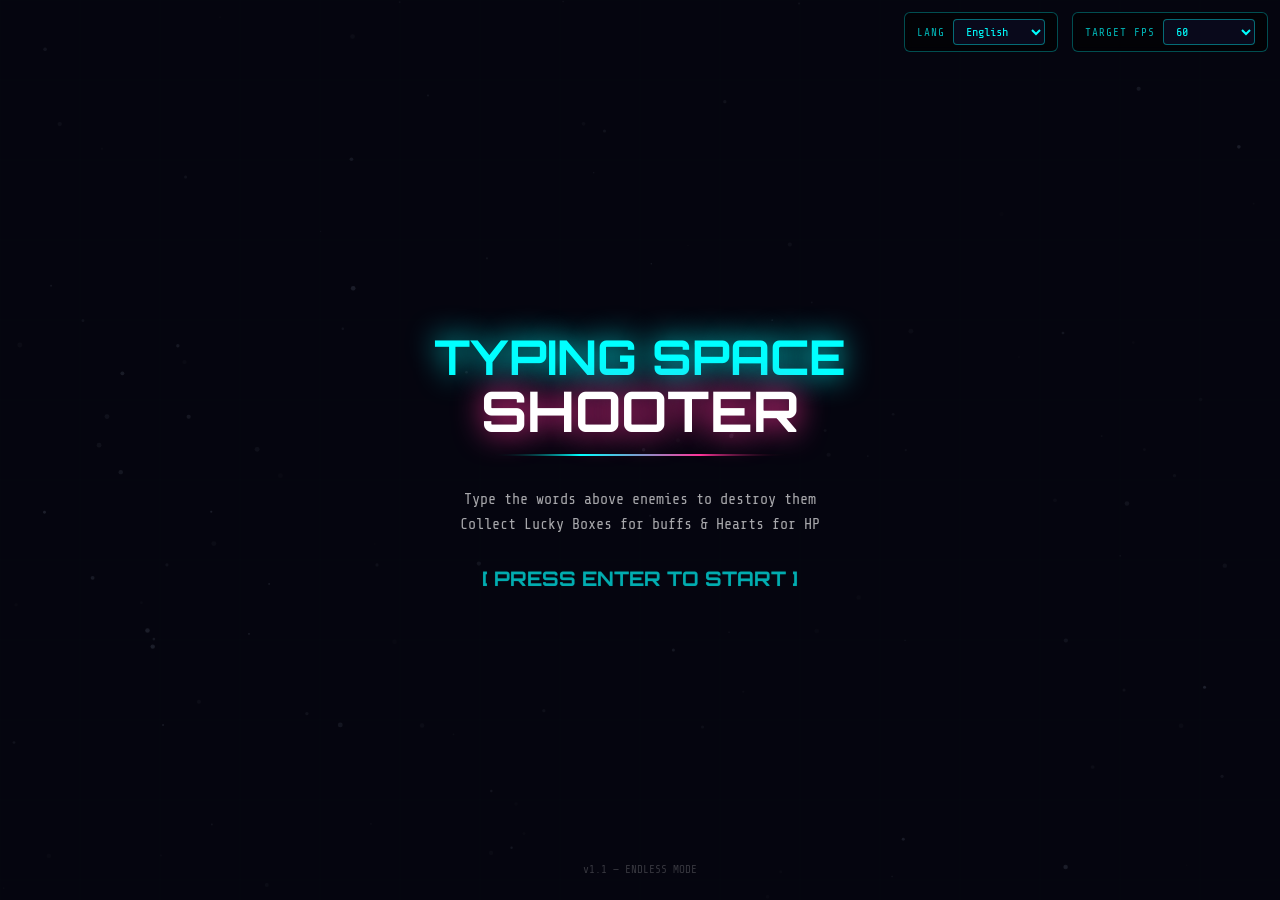
==== commit d9aadf14: "fix: buff notification text not inside box - Set textBaseline to middle for vertical centering insid" ====
--- a/game_tembak_menggetik.html
+++ b/game_tembak_menggetik.html
@@ -1428,14 +1428,19 @@
     if (this.activeBuff) {
       const bx = canvas.width / 2;
       const by = pad + 10;
-      // Background
-      ctx.fillStyle = 'rgba(0, 0, 0, 0.5)';
       const buffText = `⚡ ${this.activeBuff.name} (${this.activeBuff.timer.toFixed(1)}s)`;
       ctx.font = 'bold 16px "Orbitron", monospace';
       ctx.textAlign = 'center';
-      const bw = ctx.measureText(buffText).width + 24;
+      ctx.textBaseline = 'middle';
+      const bw = ctx.measureText(buffText).width + 32;
+      const bh = 32;
+      const boxX = bx - bw / 2;
+      const boxY = by;
+
+      // Background
+      ctx.fillStyle = 'rgba(0, 0, 0, 0.6)';
       ctx.beginPath();
-      ctx.roundRect(bx - bw / 2, by - 4, bw, 28, 6);
+      ctx.roundRect(boxX, boxY, bw, bh, 6);
       ctx.fill();
 
       // Border
@@ -1445,15 +1450,15 @@
       ctx.shadowColor = this.activeBuff.color;
       ctx.stroke();
 
-      // Text
+      // Text (vertically centered in box)
       ctx.fillStyle = this.activeBuff.color;
-      ctx.fillText(buffText, bx, by + 18);
-
-      // Progress bar
+      ctx.fillText(buffText, bx, boxY + bh / 2);
+
+      // Progress bar (at bottom of box)
       const progress = this.activeBuff.timer / (CONFIG.BUFF_DURATION_MS / 1000);
       ctx.fillStyle = this.activeBuff.color;
       ctx.globalAlpha = 0.3;
-      ctx.fillRect(bx - bw / 2 + 2, by + 22, (bw - 4) * progress, 3);
+      ctx.fillRect(boxX + 2, boxY + bh - 5, (bw - 4) * progress, 3);
       ctx.globalAlpha = 1;
 
       ctx.shadowBlur = 0;
